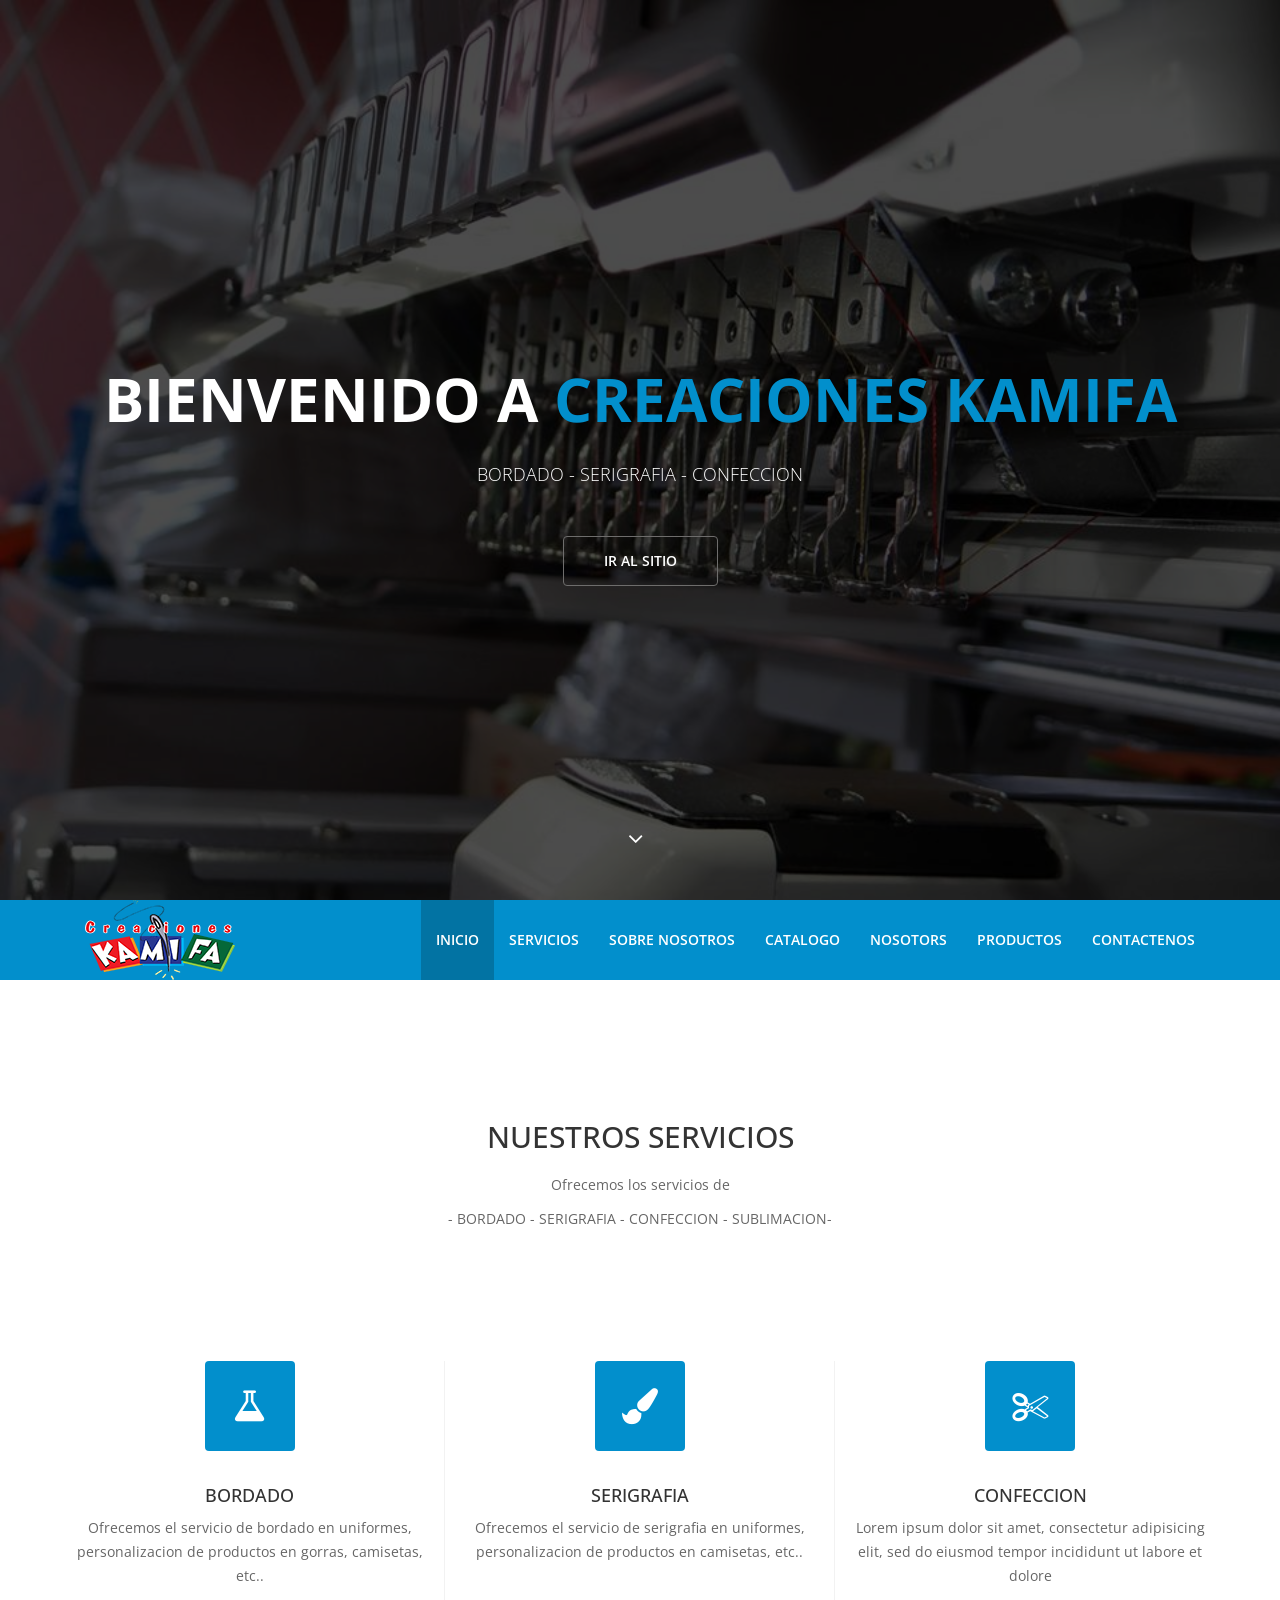
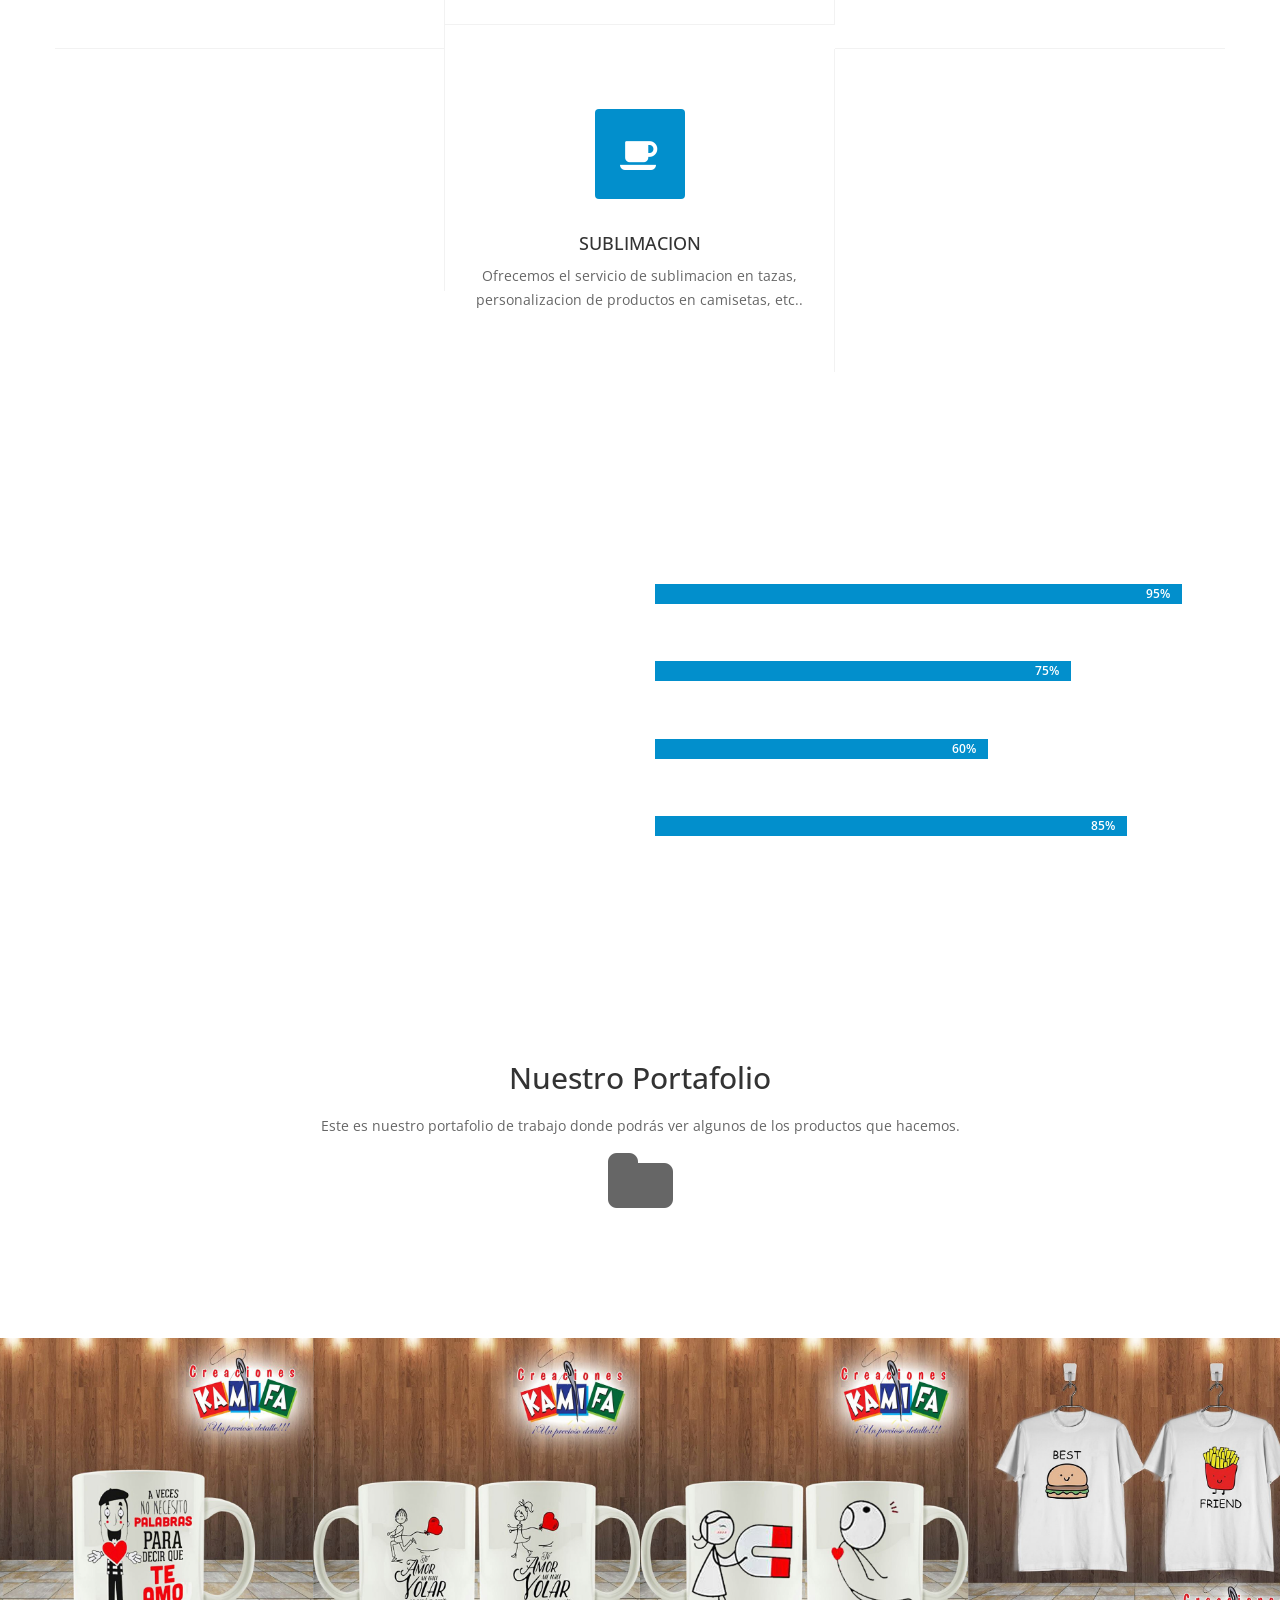
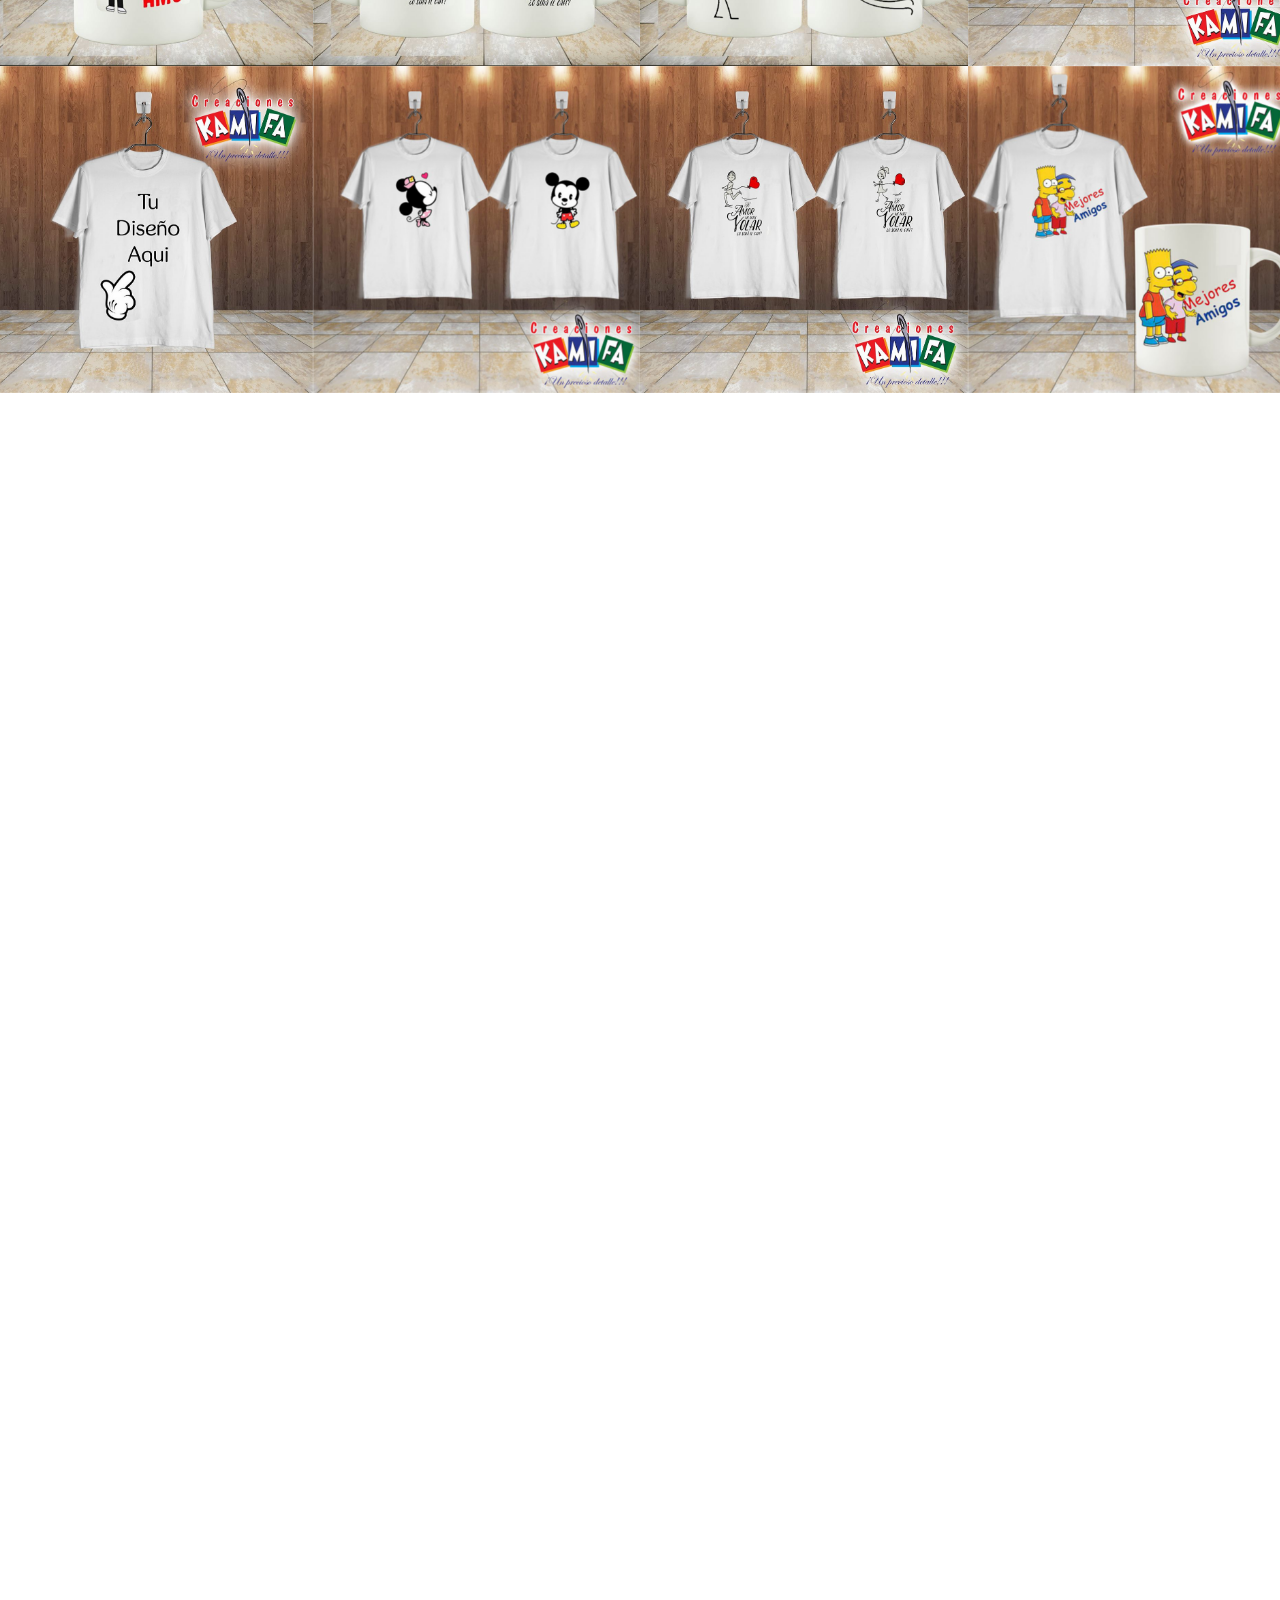
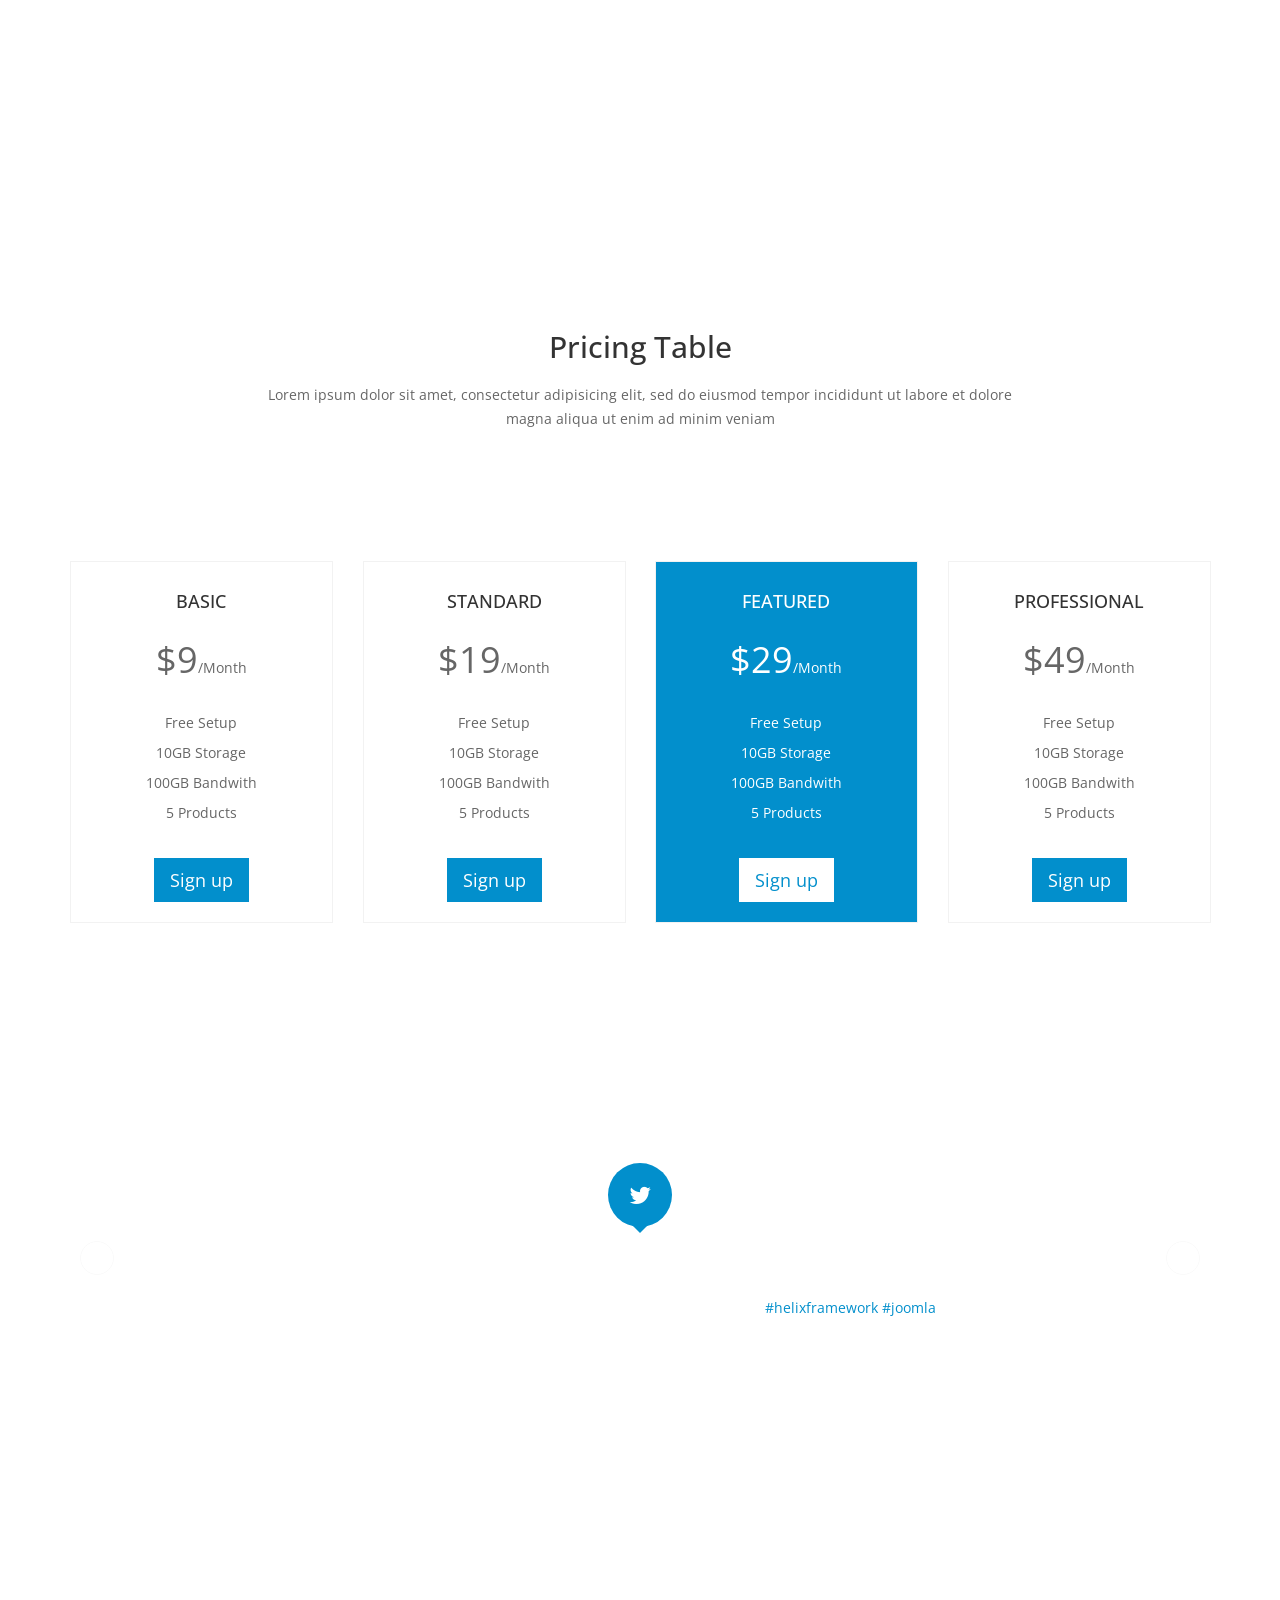
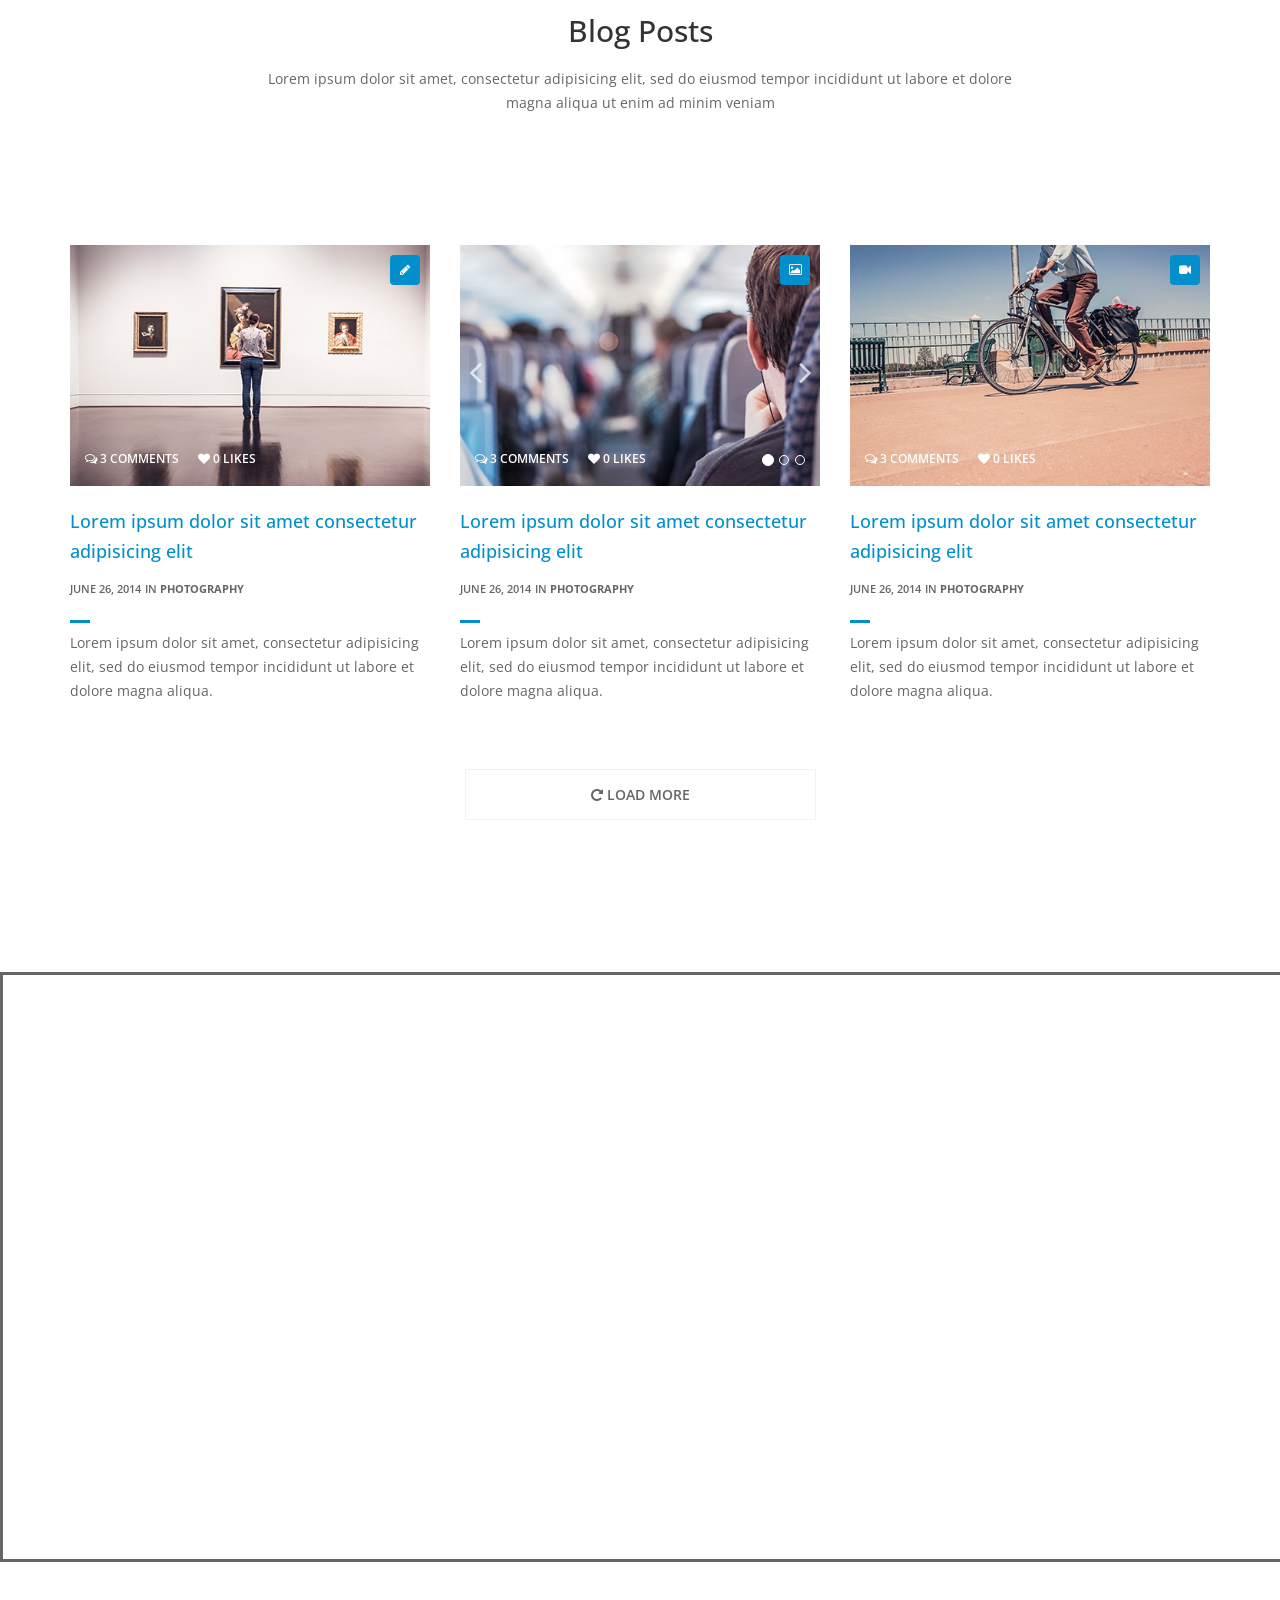
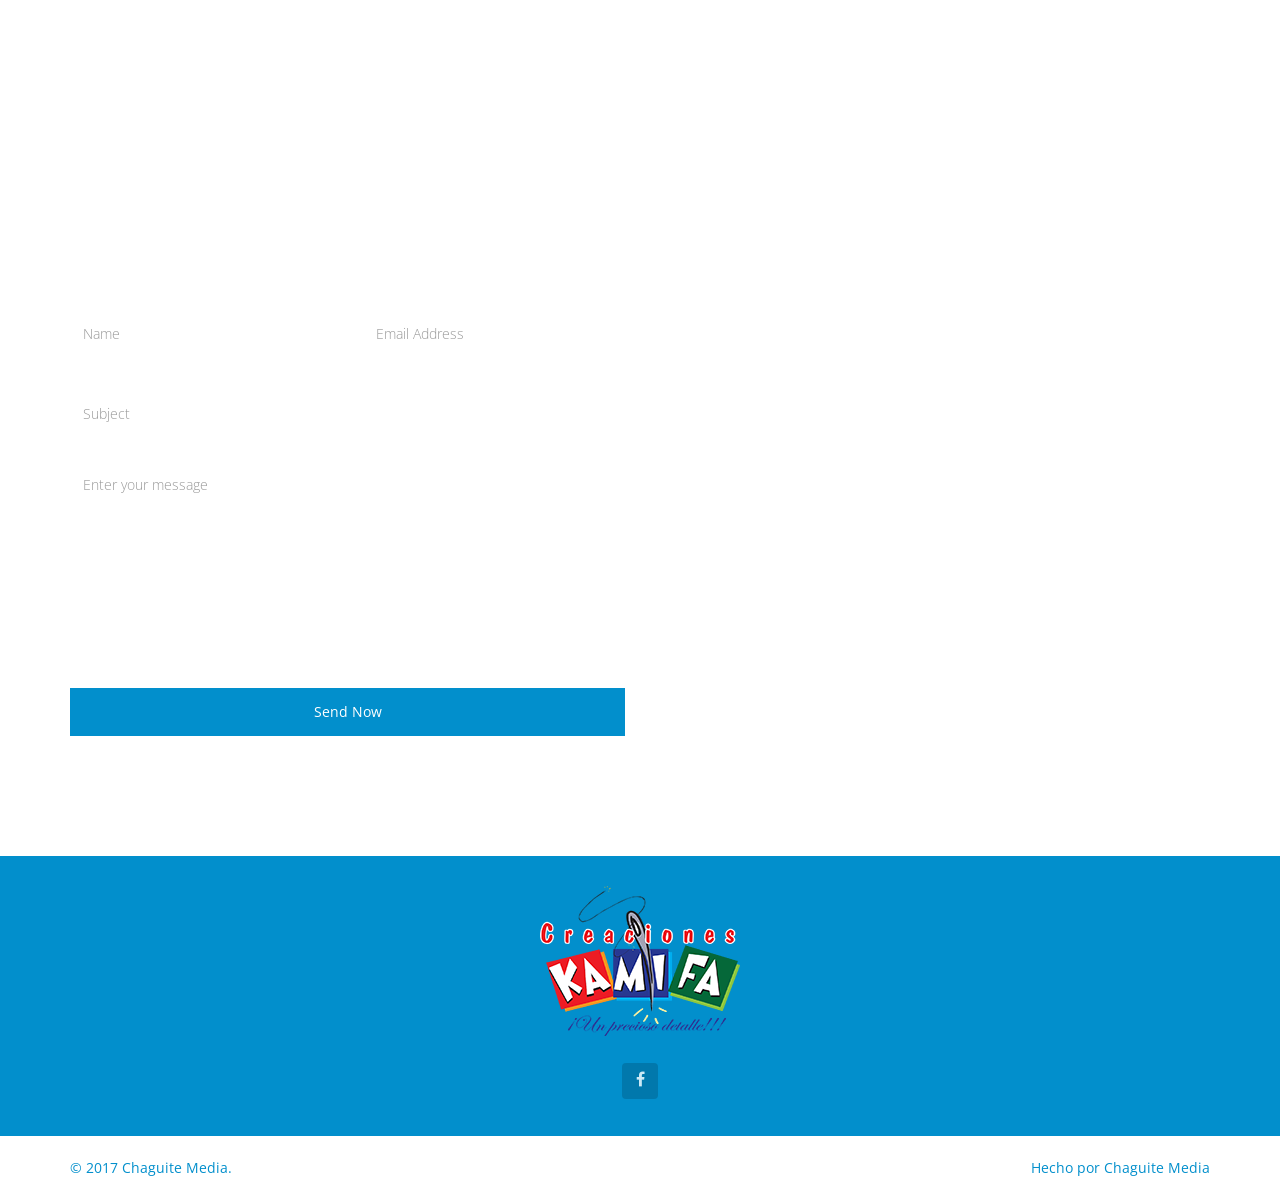
==== template/index.html @ f6fbbed4 "Portafolio modificado" ====
<!DOCTYPE html>
<html lang="en">
<head>
  <meta charset="utf-8">
  <meta name="viewport" content="width=device-width, initial-scale=1.0">
  <meta name="description" content="">
  <meta name="author" content="">
  <title>Creaciones KAMIFA</title>
  <link href="css/bootstrap.min.css" rel="stylesheet">
  <link href="css/animate.min.css" rel="stylesheet"> 
  <link href="css/font-awesome.min.css" rel="stylesheet">
  <link href="css/lightbox.css" rel="stylesheet">
  <link href="css/main.css" rel="stylesheet">
  <link id="css-preset" href="css/presets/preset1.css" rel="stylesheet">
  <link href="css/responsive.css" rel="stylesheet">

  <!--[if lt IE 9]>
    <script src="js/html5shiv.js"></script>
    <script src="js/respond.min.js"></script>
  <![endif]-->
  
  <link href='http://fonts.googleapis.com/css?family=Open+Sans:300,400,600,700' rel='stylesheet' type='text/css'>
  <link rel="shortcut icon" href="images/favicon2.ico">
</head><!--/head-->

<body>

  <!--.preloader-->
  <div class="preloader"> <i class="fa fa-circle-o-notch fa-spin"></i></div>
  <!--/.preloader-->

  <header id="home">
    <div id="home-slider" class="carousel slide carousel-fade" data-ride="carousel">
      <div class="carousel-inner">
        <div class="item active" style="background-image: url(images/slider/1.jpg)">
          <div class="caption">
            <h1 class="animated fadeInLeftBig">Bienvenido a <span>Creaciones KAMIFA</span></h1>
            <p class="animated fadeInRightBig">BORDADO - SERIGRAFIA - CONFECCION</p>
            <a data-scroll class="btn btn-start animated fadeInUpBig" href="#services">Ir al Sitio</a>
          </div>
        </div>
        <div class="item" style="background-image: url(images/slider/2.jpg)">
          <div class="caption">
            <h1 class="animated fadeInLeftBig">SOLUCIONES A TUS NECESIDADES <span></span></h1>
            <p class="animated fadeInRightBig">BORDADO - SERIGRAFIA - CONFECCION</p>
            <a data-scroll class="btn btn-start animated fadeInUpBig" href="#services">Ir al Sitio</a>
          </div>
        </div>
        <div class="item" style="background-image: url(images/slider/3.jpg)">
          <div class="caption">
            <h1 class="animated fadeInLeftBig">Somos <span>Creaciones KAMIFA</span></h1>
            <p class="animated fadeInRightBig">BORDADO - SERIGRAFIA - CONFECCION</p>
            <a data-scroll class="btn btn-start animated fadeInUpBig" href="#services">Ir al Sitio</a>
          </div>
        </div>
      </div>
      <a class="left-control" href="#home-slider" data-slide="prev"><i class="fa fa-angle-left"></i></a>
      <a class="right-control" href="#home-slider" data-slide="next"><i class="fa fa-angle-right"></i></a>

      <a id="tohash" href="#services"><i class="fa fa-angle-down"></i></a>

    </div><!--/#home-slider-->
    <div class="main-nav">
      <div class="container">
        <div class="navbar-header">
          <button type="button" class="navbar-toggle" data-toggle="collapse" data-target=".navbar-collapse">
            <span class="sr-only">Toggle navigation</span>
            <span class="icon-bar"></span>
            <span class="icon-bar"></span>
            <span class="icon-bar"></span>
          </button>
                              
        </div>
        <div class="collapse navbar-collapse">

        	<a class="nav navbar-nav navbar-left" href="index.html">
            	<img src="images/logo.png" >
          	</a>

          <ul class="nav navbar-nav navbar-right">                 
            <li class="scroll active"><a href="#home">INICIO</a></li>
            <li class="scroll"><a href="#services">SERVICIOS</a></li> 
            <li class="scroll"><a href="#about-us">SOBRE NOSOTROS</a></li>                     
            <li class="scroll"><a href="#portfolio">CATALOGO</a></li>
            <li class="scroll"><a href="#team">NOSOTORS</a></li>
            <li class="scroll"><a href="#blog">PRODUCTOS</a></li>
            <li class="scroll"><a href="#contact">CONTACTENOS</a></li>       
          </ul>
        </div>
      </div>
    </div><!--/#main-nav-->
  </header><!--/#home-->
  <section id="services">
    <div class="container">
      <div class="heading wow fadeInUp" data-wow-duration="1000ms" data-wow-delay="300ms">
        <div class="row">
          <div class="text-center col-sm-8 col-sm-offset-2">
            <h2>NUESTROS SERVICIOS</h2>
            <p>Ofrecemos los servicios de</p>
            <p>- BORDADO - SERIGRAFIA - CONFECCION - SUBLIMACION- </p>
          </div>
        </div> 
      </div>
      <div class="text-center our-services">
        <div class="row">
          <div class="col-sm-4 wow fadeInDown" data-wow-duration="1000ms" data-wow-delay="300ms">
            <div class="service-icon">
              <i class="fa fa-flask"></i>
            </div>
            <div class="service-info">
              <h3>BORDADO</h3>
              <p>Ofrecemos el servicio de bordado en uniformes, personalizacion de productos en gorras, camisetas, etc..</p>
            </div>
          </div>
          <div class="col-sm-4 wow fadeInDown" data-wow-duration="1000ms" data-wow-delay="450ms">
            <div class="service-icon">
              <i class="fa fa-paint-brush"></i>
            </div>
            <div class="service-info">
              <h3>SERIGRAFIA</h3>
              <p>Ofrecemos el servicio de serigrafia en uniformes, personalizacion de productos en camisetas, etc..</p>
            </div>
          </div>
          <div class="col-sm-4 wow fadeInDown" data-wow-duration="1000ms" data-wow-delay="550ms">
            <div class="service-icon">
              <i class="fa fa-scissors"></i>
            </div>
            <div class="service-info">
              <h3>CONFECCION</h3>
              <p>Lorem ipsum dolor sit amet, consectetur adipisicing elit, sed do eiusmod tempor incididunt ut labore et dolore</p>
            </div>
          </div>
          <div class="col-sm-4 wow fadeInUp" data-wow-duration="1000ms" data-wow-delay="650ms">
            <div>
            </div>
            <div style="visibility: hidden">
              <h3>Professional Design</h3>
              <p>Lorem ipsum dolor sit amet, consectetur adipisicing elit, sed do eiusmod tempor incididunt ut labore et dolore</p>
            </div>
          </div>
          <div class="col-sm-4 wow fadeInUp" data-wow-duration="1000ms" data-wow-delay="750ms">
            <div class="service-icon">
              <i class="fa fa-coffee"></i>
            </div>
            <div class="service-info">
              <h3>SUBLIMACION</h3>
              <p>Ofrecemos el servicio de sublimacion en tazas, personalizacion de productos en camisetas, etc..</p>
            </div>
          </div>
          <div class="col-sm-4 wow fadeInUp" data-wow-duration="1000ms" data-wow-delay="850ms">
            <div style="visibility: hidden">
              <h3>Clean Code</h3>
              <p>Lorem ipsum dolor sit amet, consectetur adipisicing elit, sed do eiusmod tempor incididunt ut labore et dolore</p>
            </div>
          </div>
        </div>
      </div>
    </div>
  </section><!--/#services-->
  <section id="about-us" class="parallax">
    <div class="container">
      <div class="row">
        <div class="col-sm-6">
          <div class="about-info wow fadeInUp" data-wow-duration="1000ms" data-wow-delay="300ms">
            <h2>About us</h2>
            <p>Lorem ipsum dolor sit amet, consectetur adipisicing elit, sed do eiusmod tempor incididunt ut labore et dolore magna aliqua. Ut enim ad minim veniam, quis nostrud exercitation.Ullamco laboris nisi ut aliquip ex ea commodo consequat. </p>
            <p>Duis aute irure dolor in reprehenderit in voluptate velit esse cillum dolore eu fugiat nulla pariatur. Excepteur sint occaecat cupidatat non proident, sunt in culpa qui officia deserunt mollit anim id est laborum. Sed ut perspiciatis unde omnis iste. Lorem ipsum dolor sit amet, consectetur adipisicing elit, sed do eiusmod tempor incididunt ut labore et dolore magna aliqua.</p>
          </div>
        </div>
        <div class="col-sm-6">
          <div class="our-skills wow fadeInDown" data-wow-duration="1000ms" data-wow-delay="300ms">
            <div class="single-skill wow fadeInDown" data-wow-duration="1000ms" data-wow-delay="300ms">
              <p class="lead">User Experiances</p>
              <div class="progress">
                <div class="progress-bar progress-bar-primary six-sec-ease-in-out" role="progressbar"  aria-valuetransitiongoal="95">95%</div>
              </div>
            </div>
            <div class="single-skill wow fadeInDown" data-wow-duration="1000ms" data-wow-delay="400ms">
              <p class="lead">Web Design</p>
              <div class="progress">
                <div class="progress-bar progress-bar-primary six-sec-ease-in-out" role="progressbar"  aria-valuetransitiongoal="75">75%</div>
              </div>
            </div>
            <div class="single-skill wow fadeInDown" data-wow-duration="1000ms" data-wow-delay="500ms">
              <p class="lead">Programming</p>
              <div class="progress">
                <div class="progress-bar progress-bar-primary six-sec-ease-in-out" role="progressbar"  aria-valuetransitiongoal="60">60%</div>
              </div>
            </div>
            <div class="single-skill wow fadeInDown" data-wow-duration="1000ms" data-wow-delay="600ms">
              <p class="lead">Fun</p>
              <div class="progress">
                <div class="progress-bar progress-bar-primary six-sec-ease-in-out" role="progressbar"  aria-valuetransitiongoal="85">85%</div>
              </div>
            </div>
          </div>
        </div>
      </div>
    </div>
  </section><!--/#about-us-->

  <section id="portfolio">
    <div class="container">
      <div class="row">
        <div class="heading text-center col-sm-8 col-sm-offset-2 wow fadeInUp" data-wow-duration="1000ms" data-wow-delay="300ms">
          <h2>Nuestro Portafolio</h2>
          <p>Este es nuestro portafolio de trabajo donde podrás ver algunos de los productos que hacemos.</p>
          <i class="fa fa-folder fa-5x"></i>
        </div>
      </div> 
    </div>
    <div class="container-fluid">
      <div class="row">
        <div class="col-sm-3">
          <div class="folio-item wow fadeInRightBig" data-wow-duration="1000ms" data-wow-delay="300ms">
            <div class="folio-image">
              <img class="img-responsive" src="images/portfolio/1.jpg" alt="">
            </div>
            <div class="overlay">
              <div class="overlay-content">
                <div class="overlay-text">
                  <div class="folio-info">
                    <h3>Tazas</h3>
                    <p>Tazas Personalizadas</p>
                  </div>
                  <div class="folio-overview">
                    <span class="folio-link"><a class="folio-read-more" href="#" data-single_url="portfolio-single.html" ><i class="fa fa-link"></i></a></span>
                    <span class="folio-expand"><a href="images/portfolio/1.jpg" data-lightbox="portfolio"><i class="fa fa-search-plus"></i></a></span>
                  </div>
                </div>
              </div>
            </div>
          </div>
        </div>
        <div class="col-sm-3">
          <div class="folio-item wow fadeInLeftBig" data-wow-duration="1000ms" data-wow-delay="400ms">
            <div class="folio-image">
              <img class="img-responsive" src="images/portfolio/2.jpg" alt="">
            </div>
            <div class="overlay">
              <div class="overlay-content">
                <div class="overlay-text">
                  <div class="folio-info">
                    <h3>Tazas</h3>
                    <p>Tazas Personalizadas</p>
                  </div>
                  <div class="folio-overview">
                    <span class="folio-link"><a class="folio-read-more" href="#" data-single_url="portfolio-single.html" ><i class="fa fa-link"></i></a></span>
                    <span class="folio-expand"><a href="images/portfolio/2.jpg" data-lightbox="portfolio"><i class="fa fa-search-plus"></i></a></span>
                  </div>
                </div>
              </div>
            </div>
          </div>
        </div>
        <div class="col-sm-3">
          <div class="folio-item wow fadeInRightBig" data-wow-duration="1000ms" data-wow-delay="500ms">
            <div class="folio-image">
              <img class="img-responsive" src="images/portfolio/3.jpg" alt="">
            </div>
            <div class="overlay">
              <div class="overlay-content">
                <div class="overlay-text">
                  <div class="folio-info">
                    <h3>Tazas</h3>
                    <p>Tazas Personalizadas</p>
                  </div>
                  <div class="folio-overview">
                    <span class="folio-link"><a class="folio-read-more" href="#" data-single_url="portfolio-single.html" ><i class="fa fa-link"></i></a></span>
                    <span class="folio-expand"><a href="images/portfolio/3.jpg" data-lightbox="portfolio"><i class="fa fa-search-plus"></i></a></span>
                  </div>
                </div>
              </div>
            </div>
          </div>
        </div>
        <div class="col-sm-3">
          <div class="folio-item wow fadeInLeftBig" data-wow-duration="1000ms" data-wow-delay="600ms">
            <div class="folio-image">
              <img class="img-responsive" src="images/portfolio/4.jpg" alt="">
            </div>
            <div class="overlay">
              <div class="overlay-content">
                <div class="overlay-text">
                  <div class="folio-info">
                    <h3>Camisetas</h3>
                    <p>Camisetas Personalizadas</p>
                  </div>
                  <div class="folio-overview">
                    <span class="folio-link"><a class="folio-read-more" href="#" data-single_url="portfolio-single.html" ><i class="fa fa-link"></i></a></span>
                    <span class="folio-expand"><a href="images/portfolio/4.jpg" data-lightbox="portfolio"><i class="fa fa-search-plus"></i></a></span>
                  </div>
                </div>
              </div>
            </div>
          </div>
        </div>
        <div class="col-sm-3">
          <div class="folio-item wow fadeInRightBig" data-wow-duration="1000ms" data-wow-delay="700ms">
            <div class="folio-image">
              <img class="img-responsive" src="images/portfolio/5.jpg" alt="">
            </div>
            <div class="overlay">
              <div class="overlay-content">
                <div class="overlay-text">
                  <div class="folio-info">
                    <h3>Camisetas</h3>
                    <p>Camisetas Personalizadas</p>
                  </div>
                  <div class="folio-overview">
                    <span class="folio-link"><a class="folio-read-more" href="#" data-single_url="portfolio-single.html" ><i class="fa fa-link"></i></a></span>
                    <span class="folio-expand"><a href="images/5.jpg" data-lightbox="portfolio"><i class="fa fa-search-plus"></i></a></span>
                  </div>
                </div>
              </div>
            </div>
          </div>
        </div>
        <div class="col-sm-3">
          <div class="folio-item wow fadeInLeftBig" data-wow-duration="1000ms" data-wow-delay="800ms">
            <div class="folio-image">
              <img class="img-responsive" src="images/portfolio/6.jpg" alt="">
            </div>
            <div class="overlay">
              <div class="overlay-content">
                <div class="overlay-text">
                  <div class="folio-info">
                    <h3>Camisetas</h3>
                    <p>Camisetas Personalizadas</p>
                  </div>
                  <div class="folio-overview">
                    <span class="folio-link"><a class="folio-read-more" href="#" data-single_url="portfolio-single.html" ><i class="fa fa-link"></i></a></span>
                    <span class="folio-expand"><a href="images/portfolio/6.jpg" data-lightbox="portfolio"><i class="fa fa-search-plus"></i></a></span>
                  </div>
                </div>
              </div>
            </div>
          </div>
        </div>
        <div class="col-sm-3">
          <div class="folio-item wow fadeInRightBig" data-wow-duration="1000ms" data-wow-delay="900ms">
            <div class="folio-image">
              <img class="img-responsive" src="images/portfolio/7.jpg" alt="">
            </div>
            <div class="overlay">
              <div class="overlay-content">
                <div class="overlay-text">
                  <div class="folio-info">
                    <h3>Camisetas</h3>
                    <p>Camisetas Personalizadas</p>
                  </div>
                  <div class="folio-overview">
                    <span class="folio-link"><a class="folio-read-more" href="#" data-single_url="portfolio-single.html" ><i class="fa fa-link"></i></a></span>
                    <span class="folio-expand"><a href="images/portfolio/7.jpg" data-lightbox="portfolio"><i class="fa fa-search-plus"></i></a></span>
                  </div>
                </div>
              </div>
            </div>
          </div>
        </div>
        <div class="col-sm-3">
          <div class="folio-item wow fadeInLeftBig" data-wow-duration="1000ms" data-wow-delay="1000ms">
            <div class="folio-image">
              <img class="img-responsive" src="images/portfolio/8.jpg" alt="">
            </div>
            <div class="overlay">
              <div class="overlay-content">
                <div class="overlay-text">
                  <div class="folio-info">
                    <h3>Camisetas</h3>
                    <p>Camisetas Personalizadas</p>
                  </div>
                  <div class="folio-overview">
                    <span class="folio-link"><a class="folio-read-more" href="#" data-single_url="portfolio-single.html" ><i class="fa fa-link"></i></a></span>
                    <span class="folio-expand"><a href="images/portfolio8.jpg" data-lightbox="portfolio"><i class="fa fa-search-plus"></i></a></span>
                  </div>
                </div>
              </div>
            </div>
          </div>
        </div>
      </div>
    </div>
    <div id="portfolio-single-wrap">
      <div id="portfolio-single">
      </div>
    </div><!-- /#portfolio-single-wrap -->
  </section><!--/#portfolio-->

  <section id="team">
    <div class="container">
      <div class="row">
        <div class="heading text-center col-sm-8 col-sm-offset-2 wow fadeInUp" data-wow-duration="1200ms" data-wow-delay="300ms">
          <h2>Nosotros</h2>
          <p>Lorem ipsum dolor sit amet, consectetur adipisicing elit, sed do eiusmod tempor incididunt ut labore et dolore magna aliqua ut enim ad minim veniam</p>
        </div>
      </div>
      <div class="team-members">
        <div class="row">
          <div class="col-sm-3">
            <div class="team-member wow flipInY" data-wow-duration="1000ms" data-wow-delay="300ms">
              <div class="member-image">
                <img class="img-responsive" src="images/team/1.jpg" alt="">
              </div>
              <div class="member-info">
                <h3>Marian Dixon</h3>
                <h4>CEO &amp; Founder</h4>
                <p>Consectetur adipisicing elit, sed do eiusmod tempor incididunt</p>
              </div>
              <div class="social-icons">
                <ul>
                  <li><a class="email" href="#"><i class="fa fa-envelope"></i></a></li>
                </ul>
              </div>
            </div>
          </div>
          <div class="col-sm-3">
            <div class="team-member wow flipInY" data-wow-duration="1000ms" data-wow-delay="500ms">
              <div class="member-image">
                <img class="img-responsive" src="images/team/2.jpg" alt="">
              </div>
              <div class="member-info">
                <h3>Lawrence Lane</h3>
                <h4>UI/UX Designer</h4>
                <p>Consectetur adipisicing elit, sed do eiusmod tempor incididunt</p>
              </div>
              <div class="social-icons">
                <ul>
                  <li><a class="email" href="#"><i class="fa fa-envelope"></i></a></li>
                </ul>
              </div>
            </div>
          </div>
          <div class="col-sm-3">
            <div class="team-member wow flipInY" data-wow-duration="1000ms" data-wow-delay="800ms">
              <div class="member-image">
                <img class="img-responsive" src="images/team/3.jpg" alt="">
              </div>
              <div class="member-info">
                <h3>Lois Clark</h3>
                <h4>Developer</h4>
                <p>Consectetur adipisicing elit, sed do eiusmod tempor incididunt</p>
              </div>
              <div class="social-icons">
                <ul>
                  <li><a class="email" href="#"><i class="fa fa-envelope"></i></a></li>
                </ul>
              </div>
            </div>
          </div>
          <div class="col-sm-3">
            <div class="team-member wow flipInY" data-wow-duration="1000ms" data-wow-delay="1100ms">
              <div class="member-image">
                <img class="img-responsive" src="images/team/4.jpg" alt="">
              </div>
              <div class="member-info">
                <h3>Marian Dixon</h3>
                <h4>Support Manager</h4>
                <p>Consectetur adipisicing elit, sed do eiusmod tempor incididunt</p>
              </div>
              <div class="social-icons">
                <ul>
                  <li><a class="email" href="#"><i class="fa fa-envelope"></i></a></li>
                </ul>
              </div>
            </div>
          </div>
        </div>
      </div>            
    </div>
  </section><!--/#team-->

  <section id="features" class="parallax">
    <div class="container">
      <div class="row count">
        <div class="col-sm-3 col-xs-6 wow fadeInLeft" data-wow-duration="1000ms" data-wow-delay="300ms">
          <i class="fa fa-user"></i>
          <h3 class="timer">4000</h3>
          <p>Happy Clients</p>
        </div>
        <div class="col-sm-3 col-xs-6 wow fadeInLeft" data-wow-duration="1000ms" data-wow-delay="500ms">
          <i class="fa fa-desktop"></i>
          <h3 class="timer">200</h3>                    
          <p>Modern Websites</p>
        </div> 
        <div class="col-sm-3 col-xs-6 wow fadeInLeft" data-wow-duration="1000ms" data-wow-delay="700ms">
          <i class="fa fa-trophy"></i>
          <h3 class="timer">10</h3>                    
          <p>WINNING AWARDS</p>
        </div> 
        <div class="col-sm-3 col-xs-6 wow fadeInLeft" data-wow-duration="1000ms" data-wow-delay="900ms">
          <i class="fa fa-comment-o"></i>                    
          <h3>24/7</h3>
          <p>Fast Support</p>
        </div>                 
      </div>
    </div>
  </section><!--/#features-->

  <section id="pricing">
    <div class="container">
      <div class="row">
        <div class="heading text-center col-sm-8 col-sm-offset-2 wow fadeInUp" data-wow-duration="1200ms" data-wow-delay="300ms">
          <h2>Pricing Table</h2>
          <p>Lorem ipsum dolor sit amet, consectetur adipisicing elit, sed do eiusmod tempor incididunt ut labore et dolore magna aliqua ut enim ad minim veniam</p>
        </div>
      </div>
      <div class="pricing-table">
        <div class="row">
          <div class="col-sm-3">
            <div class="single-table wow flipInY" data-wow-duration="1000ms" data-wow-delay="300ms">
              <h3>Basic</h3>
              <div class="price">
                $9<span>/Month</span>                          
              </div>
              <ul>
                <li>Free Setup</li>
                <li>10GB Storage</li>
                <li>100GB Bandwith</li>
                <li>5 Products</li>
              </ul>
              <a href="#" class="btn btn-lg btn-primary">Sign up</a>
            </div>
          </div>
          <div class="col-sm-3">
            <div class="single-table wow flipInY" data-wow-duration="1000ms" data-wow-delay="500ms">
              <h3>Standard</h3>
              <div class="price">
                $19<span>/Month</span>                                
              </div>
              <ul>
                <li>Free Setup</li>
                <li>10GB Storage</li>
                <li>100GB Bandwith</li>
                <li>5 Products</li>
              </ul>
              <a href="#" class="btn btn-lg btn-primary">Sign up</a>
            </div>
          </div>
          <div class="col-sm-3">
            <div class="single-table featured wow flipInY" data-wow-duration="1000ms" data-wow-delay="800ms">
              <h3>Featured</h3>
              <div class="price">
                $29<span>/Month</span>                                
              </div>
              <ul>
                <li>Free Setup</li>
                <li>10GB Storage</li>
                <li>100GB Bandwith</li>
                <li>5 Products</li>
              </ul>
              <a href="#" class="btn btn-lg btn-primary">Sign up</a>
            </div>
          </div>
          <div class="col-sm-3">
            <div class="single-table wow flipInY" data-wow-duration="1000ms" data-wow-delay="1100ms">
              <h3>Professional</h3>
              <div class="price">
                $49<span>/Month</span>                    
              </div>
              <ul>
                <li>Free Setup</li>
                <li>10GB Storage</li>
                <li>100GB Bandwith</li>
                <li>5 Products</li>
              </ul>
              <a href="#" class="btn btn-lg btn-primary">Sign up</a>
            </div>
          </div>
        </div>
      </div>
    </div>
  </section><!--/#pricing-->

  <section id="twitter" class="parallax">
    <div>
      <a class="twitter-left-control" href="#twitter-carousel" role="button" data-slide="prev"><i class="fa fa-angle-left"></i></a>
      <a class="twitter-right-control" href="#twitter-carousel" role="button" data-slide="next"><i class="fa fa-angle-right"></i></a>
      <div class="container">
        <div class="row">
          <div class="col-sm-8 col-sm-offset-2">
            <div class="twitter-icon text-center">
              <i class="fa fa-twitter"></i>
              <h4>Themeum</h4>
            </div>
            <div id="twitter-carousel" class="carousel slide" data-ride="carousel">
              <div class="carousel-inner">
                <div class="item active wow fadeIn" data-wow-duration="1000ms" data-wow-delay="300ms">
                  <p>Introducing Shortcode generator for Helix V2 based templates <a href="#"><span>#helixframework #joomla</span> http://bit.ly/1qlgwav</a></p>
                </div>
                <div class="item">
                  <p>Introducing Shortcode generator for Helix V2 based templates <a href="#"><span>#helixframework #joomla</span> http://bit.ly/1qlgwav</a></p>
                </div>
                <div class="item">                                
                  <p>Introducing Shortcode generator for Helix V2 based templates <a href="#"><span>#helixframework #joomla</span> http://bit.ly/1qlgwav</a></p>
                </div>
              </div>                        
            </div>                    
          </div>
        </div>
      </div>
    </div>
  </section><!--/#twitter-->

  <section id="blog">
    <div class="container">
      <div class="row">
        <div class="heading text-center col-sm-8 col-sm-offset-2 wow fadeInUp" data-wow-duration="1200ms" data-wow-delay="300ms">
          <h2>Blog Posts</h2>
          <p>Lorem ipsum dolor sit amet, consectetur adipisicing elit, sed do eiusmod tempor incididunt ut labore et dolore magna aliqua ut enim ad minim veniam</p>
        </div>
      </div>
      <div class="blog-posts">
        <div class="row">
          <div class="col-sm-4 wow fadeInUp" data-wow-duration="1000ms" data-wow-delay="400ms">
            <div class="post-thumb">
              <a href="#"><img class="img-responsive" src="images/blog/1.jpg" alt=""></a> 
              <div class="post-meta">
                <span><i class="fa fa-comments-o"></i> 3 Comments</span>
                <span><i class="fa fa-heart"></i> 0 Likes</span> 
              </div>
              <div class="post-icon">
                <i class="fa fa-pencil"></i>
              </div>
            </div>
            <div class="entry-header">
              <h3><a href="#">Lorem ipsum dolor sit amet consectetur adipisicing elit</a></h3>
              <span class="date">June 26, 2014</span>
              <span class="cetagory">in <strong>Photography</strong></span>
            </div>
            <div class="entry-content">
              <p>Lorem ipsum dolor sit amet, consectetur adipisicing elit, sed do eiusmod tempor incididunt ut labore et dolore magna aliqua. </p>
            </div>
          </div>
          <div class="col-sm-4 wow fadeInUp" data-wow-duration="1000ms" data-wow-delay="600ms">
            <div class="post-thumb">
              <div id="post-carousel"  class="carousel slide" data-ride="carousel">
                <ol class="carousel-indicators">
                  <li data-target="#post-carousel" data-slide-to="0" class="active"></li>
                  <li data-target="#post-carousel" data-slide-to="1"></li>
                  <li data-target="#post-carousel" data-slide-to="2"></li>
                </ol>
                <div class="carousel-inner">
                  <div class="item active">
                    <a href="#"><img class="img-responsive" src="images/blog/2.jpg" alt=""></a>
                  </div>
                  <div class="item">
                    <a href="#"><img class="img-responsive" src="images/blog/1.jpg" alt=""></a>
                  </div>
                  <div class="item">
                    <a href="#"><img class="img-responsive" src="images/blog/3.jpg" alt=""></a>
                  </div>
                </div>                               
                <a class="blog-left-control" href="#post-carousel" role="button" data-slide="prev"><i class="fa fa-angle-left"></i></a>
                <a class="blog-right-control" href="#post-carousel" role="button" data-slide="next"><i class="fa fa-angle-right"></i></a>
              </div>                            
              <div class="post-meta">
                <span><i class="fa fa-comments-o"></i> 3 Comments</span>
                <span><i class="fa fa-heart"></i> 0 Likes</span> 
              </div>
              <div class="post-icon">
                <i class="fa fa-picture-o"></i>
              </div>
            </div>
            <div class="entry-header">
              <h3><a href="#">Lorem ipsum dolor sit amet consectetur adipisicing elit</a></h3>
              <span class="date">June 26, 2014</span>
              <span class="cetagory">in <strong>Photography</strong></span>
            </div>
            <div class="entry-content">
              <p>Lorem ipsum dolor sit amet, consectetur adipisicing elit, sed do eiusmod tempor incididunt ut labore et dolore magna aliqua. </p>
            </div>
          </div>
          <div class="col-sm-4 wow fadeInUp" data-wow-duration="1000ms" data-wow-delay="800ms">
            <div class="post-thumb">
              <a href="#"><img class="img-responsive" src="images/blog/3.jpg" alt=""></a>
              <div class="post-meta">
                <span><i class="fa fa-comments-o"></i> 3 Comments</span>
                <span><i class="fa fa-heart"></i> 0 Likes</span> 
              </div>
              <div class="post-icon">
                <i class="fa fa-video-camera"></i>
              </div>
            </div>
            <div class="entry-header">
              <h3><a href="#">Lorem ipsum dolor sit amet consectetur adipisicing elit</a></h3>
              <span class="date">June 26, 2014</span>
              <span class="cetagory">in <strong>Photography</strong></span>
            </div>
            <div class="entry-content">
              <p>Lorem ipsum dolor sit amet, consectetur adipisicing elit, sed do eiusmod tempor incididunt ut labore et dolore magna aliqua. </p>
            </div>
          </div>                    
        </div>
        <div class="load-more wow fadeInUp" data-wow-duration="1000ms" data-wow-delay="500ms">
          <a href="#" class="btn-loadmore"><i class="fa fa-repeat"></i> Load More</a>
        </div>                
      </div>
    </div>
  </section><!--/#blog-->

  <section id="contact">
      
      
      
      
      
   <div id="map" style="margin-left:0px; width:1348px; height: 590px; border: solid;   "></div>
    <div id="contact-us" class="parallax">
      <div class="container">
        <div class="row">
          <div class="heading text-center col-sm-8 col-sm-offset-2 wow fadeInUp" data-wow-duration="1000ms" data-wow-delay="300ms">
            <h2>Contact Us</h2>
            <p>Lorem ipsum dolor sit amet, consectetur adipisicing elit, sed do eiusmod tempor incididunt ut labore et dolore magna aliqua ut enim ad minim veniam</p>
          </div>
        </div>
        <div class="contact-form wow fadeIn" data-wow-duration="1000ms" data-wow-delay="600ms">
          <div class="row">
            <div class="col-sm-6">
              <form id="main-contact-form" name="contact-form" method="post" action="#">
                <div class="row  wow fadeInUp" data-wow-duration="1000ms" data-wow-delay="300ms">
                  <div class="col-sm-6">
                    <div class="form-group">
                      <input type="text" name="name" class="form-control" placeholder="Name" required="required">
                    </div>
                  </div>
                  <div class="col-sm-6">
                    <div class="form-group">
                      <input type="email" name="email" class="form-control" placeholder="Email Address" required="required">
                    </div>
                  </div>
                </div>
                <div class="form-group">
                  <input type="text" name="subject" class="form-control" placeholder="Subject" required="required">
                </div>
                <div class="form-group">
                  <textarea name="message" id="message" class="form-control" rows="4" placeholder="Enter your message" required="required"></textarea>
                </div>                        
                <div class="form-group">
                  <button type="submit" class="btn-submit">Send Now</button>
                </div>
              </form>   
            </div>
            <div class="col-sm-6">
              <div class="contact-info wow fadeInUp" data-wow-duration="1000ms" data-wow-delay="300ms">
                <p>Lorem ipsum dolor sit amet, consectetur adipisicing elit, sed do eiusmod tempor incididunt ut labore et dolore magna aliqua. Ut enim ad minim veniam, quis nostrud exercitation.</p>
                <ul class="address">
                  <li><i class="fa fa-phone"></i> <span> Phone:</span> +928 336 2000  </li>
                  <li><i class="fa fa-envelope"></i> <span> Email:</span><a href="mailto:someone@yoursite.com"> support@oxygen.com</a></li>
                  <li><i class="fa fa-globe"></i> <span> Website:</span> <a href="#">www.sitename.com</a></li>
                </ul>
              </div>                            
            </div>
          </div>
        </div>
      </div>
    </div>        
  </section><!--/#contact-->
  <footer id="footer">
    <div class="footer-top wow fadeInUp" data-wow-duration="1000ms" data-wow-delay="300ms">
      <div class="container text-center">
        <div class="footer-logo">
          <a href="index.html"><img class="img-responsive" src="images/logo1.png" alt=""></a>
        </div>
        <div class="social-icons">
          <ul>
            <li><a class="facebook" href="https://www.facebook.com/creacioneskamifa/"><i class="fa fa-facebook"></i></a></li>
          </ul>
        </div>
      </div>
    </div>
    <div class="footer-bottom">
      <div class="container">
        <div class="row">
          <div class="col-sm-6">
            <p>&copy; 2017 Chaguite Media.</p>
          </div>
          <div class="col-sm-6">
            <p class="pull-right">Hecho por Chaguite Media</a></p>
          </div
        </div>
      </div>
    </div>
  </footer>

  <script type="text/javascript" src="js/jquery.js"></script>
  <script type="text/javascript" src="js/bootstrap.min.js"></script>
<script src="http://maps.googleapis.com/maps/api/js"> </script>
  <script type="text/javascript" src="js/jquery.inview.min.js"></script>
  <script type="text/javascript" src="js/wow.min.js"></script>
  <script type="text/javascript" src="js/mousescroll.js"></script>
  <script type="text/javascript" src="js/smoothscroll.js"></script>
  <script type="text/javascript" src="js/jquery.countTo.js"></script>
  <script type="text/javascript" src="js/lightbox.min.js"></script>
  <script type="text/javascript" src="js/main.js"></script>

    <script>

	function init()
	{
			var mapOption = {
			center: new google.maps.LatLng(12.1318747,-86.2442319),
			zoom: 15,
			mapTypeId:google.maps.MapTypeId.ROADMAP
			};
		
			var map = new google.maps.Map(document.getElementById("map"),mapOption);
			var place = new google.maps.LatLng(12.1318747,-86.2442319);
			var marker = new google.maps.Marker({
			position: place,
			map: map
			});
	}

	google.maps.event.addDomListener(window, 'load', init);
	</script>
</body>
</html>
---- template/css/main.css ----
/*************************
*******Typography******
**************************/

body {
  font-family: 'Open Sans', sans-serif;
  font-size: 14px;
  line-height: 24px;
  color: #666;
  background-color: #fff;
}

h1, h2, h3, h4, h5, h6 {
  color: #333;
}

h2 {
  font-size: 30px;
  margin-bottom: 20px;
}

h3 {
  font-size: 18px;
}

.parallax {
  background-size: cover;
  background-repeat: no-repeat;
  background-position: center;
  background-attachment: fixed;
}

.parallax,
.parallax h1,
.parallax h2,
.parallax h3,
.parallax h4,
.parallax h5,
.parallax h6 {
  color: #fff;
}

.parallax input[type="text"],
.parallax input[type="text"]:hover,
.parallax input[type="email"],
.parallax input[type="email"]:hover,
.parallax input[type="url"],
.parallax input[type="url"]:hover,
.parallax input[type="password"],
.parallax input[type="password"]:hover,
.parallax textarea,
.parallax textarea:hover {
  font-weight: 300;
  color: #fff;
}

.btn {
  border: 0;
  border-radius: 0;
}

.btn.btn-primary:hover {
  background-color: #017fb5;
}

.navbar-nav li a:hover, 
.navbar-nav li a:focus {
  outline:none;
  outline-offset: 0;
  text-decoration:none;  
  background: transparent;
}

a {
  text-decoration: none;
  -webkit-transition: 300ms;
  -moz-transition: 300ms;
  -o-transition: 300ms;
  transition: 300ms;
}

a:focus, 
a:hover {
  text-decoration: none;
  outline: none
}

section {
  padding: 120px 0;
}

.heading {
  padding-bottom:120px;
}

.preloader {
  position: fixed;
  top: 0;
  left: 0;
  right: 0;
  bottom: 0;
  z-index: 999999;
  background: #fff;
}

.preloader > i {
  position: absolute;
  font-size: 36px;
  line-height: 50px;
  top: 50%;
  left: 50%;
  height: 50px;
  width: 50px;
  margin-top: -15px;
  margin-left: -15px;
  display: inline-block;
}


/*************************
********Home CSS**********
**************************/
#home-slider {
  overflow: hidden;
  position: relative;
}

#home-slider .caption {
  position: absolute;
  top: 50%;
  margin-top: -104px;
  left: 0;
  right: 0;
  text-align: center;
  text-transform: uppercase;
  z-index: 15;
  font-size: 18px;
  font-weight: 300;
  color: #fff;
}

#home-slider .caption h1 {
  color: #fff;
  font-size: 60px;
  font-weight: 700;
  margin-bottom: 30px;
}

.caption .btn-start {
  color: #fff;
  font-size: 14px;
  font-weight: 600;
  padding:14px 40px;
  border: 1px solid #6e6d6c;
  border-radius: 4px;
  margin-top: 40px;
}

.caption .btn-start:hover {
  color: #fff
}

.carousel-fade .carousel-inner .item {
  opacity: 0;
  -webkit-transition-property: opacity;
  transition-property: opacity;
  background-repeat: no-repeat;
  background-size: cover;
  height: 2037px;
}

.carousel-fade .carousel-inner .item:after {
  content: " ";
  position: absolute;
  top: 0;
  bottom: 0;
  left: 0;
  right: 0;
  background: rgba(0,0,0,.7);
}

.carousel-fade .carousel-inner .active {
  opacity: 1;
}
.carousel-fade .carousel-inner .active.left,
.carousel-fade .carousel-inner .active.right {
  left: 0;
  opacity: 0;
  z-index: 1;
}
.carousel-fade .carousel-inner .next.left,
.carousel-fade .carousel-inner .prev.right {
  opacity: 1;
}
.carousel-fade .carousel-control {
  z-index: 2;
}

.left-control, .right-control {
  position: absolute;
  top: 50%;
  height: 51px;
  width: 51px;
  line-height: 48px;
  border-radius: 50%;
  border:1px solid #fff;  
  z-index: 20;
  font-size: 24px;
  color: #fff;
  text-align: center;
  -webkit-transition: all 0.5s ease;
  -moz-transition: all 0.5s ease;
  -ms-transition: all 0.5s ease;
  -o-transition: all 0.5s ease;
  transition: all 0.5s ease;
}

.left-control {
  left: -51px
} 

.right-control {
  right: -51px;
}

.left-control:hover, 
.right-control:hover {
  color: #fff;
}

#home-slider:hover .left-control {
  left:30px
} 

#home-slider:hover .right-control {
  right:30px
}

#home-slider .fa-angle-down {
  position: absolute;
  left: 50%;
  bottom: 50px;
  color: #fff;
  display: inline-block;
  width: 24px;
  margin-left: -12px;
  font-size: 24px;
  line-height: 24px;
  z-index: 999;
  -webkit-animation: bounce 3000ms infinite;
  animation: bounce 3000ms infinite;
}

.navbar-right li a {
  color: #fff;
  text-transform: uppercase;
  font-size: 14px;
  font-weight: 600;
  padding-top: 30px;
  padding-bottom: 30px;
}

.navbar-left li a {
  padding-top: 30px;
  padding-bottom: 30px;
}

.navbar-right li.active a {
  background-color: rgba(0,0,0,.2);
}

/*************************
********Service CSS*******
**************************/

.service-icon {
  border-radius: 4px;
  color: #fff;
  display: inline-block;
  font-size: 36px;
  height: 90px;
  line-height: 90px;
  width: 90px;  
  -webkit-transition: background-color 0.2s ease;
  transition: background-color 0.2s ease;
}

.our-services .col-sm-4:hover .service-icon {
  background-color: #333;
}

.our-services .col-sm-4 {
  border-right:1px solid #f2f2f2;
  border-bottom:1px solid #f2f2f2;
  padding-bottom: 50px;
}

.our-services .col-sm-4:nth-child(4), 
.our-services .col-sm-4:nth-child(5), 
.our-services .col-sm-4:nth-child(6) {
  border-bottom:0;
  padding-top: 60px;
}

.our-services .col-sm-4:nth-child(3), 
.our-services .col-sm-4:nth-child(6) {
  border-right:0;
}

.service-info h3 {
  margin-top: 35px;
}

/*************************
********About CSS*******
**************************/
#about-us {
  background-image: url(../images/about-bg.jpg);
  padding: 60px 0;
}

#about-us h2 {
  margin-top: 0;
  color: #fff;
}

#about-us .lead {
  font-size: 16px;
  margin-bottom: 10px;
}

#about-us h1 {
  margin-bottom: 30px;
}

.progress{
  height: 20px;
  background-color: #fff;
  border-radius: 0;
  box-shadow: none;
  -webkit-box-shadow: none;
  margin-bottom: 25px;
}

.progress-bar{
  box-shadow: none;
  -webkit-box-shadow: none;
  text-align: right;
  padding-right: 12px;
  font-size: 12px;
  font-weight: 600;
}


.progress .progress-bar.six-sec-ease-in-out {
  -webkit-transition: width 2s ease-in-out;
  transition:  width 2s ease-in-out;
}

/*************************
********portfolio CSS*****
**************************/

#portfolio .container-fluid, 
#portfolio .col-sm-3  {
  overflow: hidden;
  padding: 0;
}

#portfolio .folio-item {
  position: relative;
}

#portfolio .overlay {
  background-color: #000;
  color: #fff; 
  left: 0;
  right:0;
  bottom:-100%;
  height: 0;
  position: absolute;
  text-align: center;
  opacity:0;  
  -webkit-transition: all 0.5s ease-in-out;
  transition: all 0.5s ease-in-out;
}

.overlay .overlay-content {
  display: table;
  height: 100%;
  width: 100%;
}

.overlay .overlay-text {
  display: table-cell;
  vertical-align: middle;
}

.overlay .folio-info {
  opacity: 0;
  margin-bottom: 75px;
  margin-top: -75px;
  -webkit-transition: all 1s ease-in-out;
  transition: all 1s ease-in-out;
}

.overlay .folio-info h3 {
  margin-top: 0;
  color: #fff;
}

.folio-overview a {
  font-size: 18px;
  color: #333;
  height: 50px;
  width: 50px;
  line-height: 50px;
  border-radius: 50%;
  background-color: #fff;
  display: inline-block;
  margin-top: 20px;
  margin-right: 5px;
}

.folio-overview a:hover {
  color: #fff;
}

.folio-overview .folio-expand {
  margin-top: -500px;
  margin-left: -500px;
}

.folio-image, .folio-overview .folio-expand {
  -webkit-transition: all 0.8s ease-in-out;
  transition: all 0.8s ease-in-out;
}

#portfolio .folio-item:hover .folio-image {
  -webkit-transform: scale(1.5) rotate(-15deg);
  transform: scale(1.5) rotate(-15deg);
}

.folio-image img {
  width: 100%;
}

#portfolio .folio-item:hover .overlay {
  opacity: 0.8;
  bottom: 0;
  height: 100%;
}

#portfolio .folio-item:hover .folio-overview .folio-expand {
  margin-top: 0;
  margin-left:0;
}

#portfolio .folio-item:hover .overlay .folio-info {
  opacity: 1;  
  margin-bottom:0;
  margin-top:0;
}


#single-portfolio {
  padding: 90px 0;
  background: #f5f5f5;
  position: relative;
}

#single-portfolio img {
  width: 100%;
  margin-bottom: 10px;
}

#single-portfolio .close-folio-item {
  position: absolute;
  top: 30px;
  font-size: 34px;
  width: 34px;
  height: 34px;
  left: 50%;
  color: #999;
  margin-left: -17px;
}

/*************************
*********Team CSS*********
**************************/
#team {
  padding-top: 0;
}

.team-members {
  margin-bottom: 25px;
}

.social-icons {
  margin-top:30px;
  text-align: center;
}

.social-icons ul {
  list-style: none;
  padding: 0;
  margin: 0;
  display: inline-block;
}

.social-icons ul li {
  float: left;
  margin-right: 8px;
}

.social-icons ul li:last-child {
  margin-right: 0;
}

.social-icons ul li a {
  color:#fff;
  background-color: #d9d9d9;
  height: 36px;
  width: 36px;
  line-height: 36px;
  display: block;
  font-size: 16px;
  opacity: 0.8;
}

.social-icons ul li a:hover {
  opacity: 1;
  -webkit-transform: scale(1.2);
  transform: scale(1.2);
}

.team-member {
  text-align: center;
  color: #333;
  font-size: 14px;
}

.team-member:hover .social-icons ul li a.facebook {
  background-color: #3b5999;
}
.team-member:hover .social-icons ul li a.twitter {
  background-color: #2ac6f7;
}
.team-member:hover .social-icons ul li a.dribbble {
  background-color: #ff5b92;
}
.team-member:hover .social-icons ul li a.linkedin {
  background-color: #036dc0;
}
.team-member:hover .social-icons ul li a.rss {
  background-color: #ff6b00;
}

#team .img-responsive {
  width: 100%;
}

.member-info h3 {
  margin-top: 35px;
}

.member-info h4 {
  font-size: 14px;
  margin-bottom: 15px;
  color: #999;
}


/*************************
*******Features CSS*******
**************************/
#features {
  text-align: center;
  background-image: url(../images/features-bg.jpg);
}

#features i {
  font-size: 48px;
}

#features h3 {
  margin-top: 15px;
  font-size: 30px;
  margin-bottom: 7px;
  color: #fff;
}

#features .slider-overlay {
  opacity: 0.8;
}


/*************************
*****Pricing Table CSS****
**************************/
.pricing-table {
  text-align: center;
}

.single-table {
  padding: 30px 20px 20px;
  border:1px solid #f2f2f2;
}

.single-table h3 {
  margin-top: 0;
  padding: 0;
  font-size: 18px;
  text-transform: uppercase;
  margin-bottom: 30px;
}

.price {
  font-size: 36px;
  line-height: 36px;
}

.price span {
  font-size: 14px;
  line-height: 14px;
}

.single-table ul {
  list-style: none;
  padding: 0;
  margin: 30px 0;
}

.single-table ul li {
  line-height: 30px;
}

.single-table.featured {  
  color: #fff;
}

.single-table.featured h3 { 
  color: #fff;
}

.single-table.featured .btn.btn-primary {
  background-color: #fff;
}

/*************************
********Twitter CSS*******
**************************/
#twitter {
  background-image: url(../images/twitter-bg.jpg);
}

#twitter > div {
  text-align: center;
  position: relative;
}

#twitter-carousel {
  position: relative;
  z-index: 15
}

.twitter-icon {
  position: relative;
  z-index: 15;
  color: #fff;
}

.twitter-icon .fa-twitter {
  font-size: 24px;
  height: 64px;
  width: 64px;
  line-height: 65px;
  border-radius: 50%; 
  position: relative;
}

.twitter-icon .fa-twitter:after {
  position: absolute;
  content: "";
  border-width: 8px;
  border-style: solid;
  left: 24px;
  bottom: -14px;
}

#twitter-carousel .item {
  padding: 0 55px;
}

#twitter-carousel .item a {
  color: #fff;
}

.twitter-icon h4 {
  text-transform: uppercase;
  margin-top: 25px;
  margin-bottom: 25px;
  color: #fff;
}

.twitter-left-control, 
.twitter-right-control {
  position: absolute;
  top: 50%;
  color: #fff;
  border: 1px solid #fafafa;
  height:34px;
  width: 34px;
  line-height: 31px;
  margin-top: -17px;
  font-size: 18px;
  border-radius: 50%;
  z-index: 15
}

.twitter-left-control {
  left: 80px;
} 

.twitter-right-control {
  right: 80px
}

.twitter-left-control:hover, .twitter-right-control:hover {
  color: #fff;
}


/*************************
**********Blog CSS********
**************************/

.post-thumb {
  position: relative;
}

.post-icon {
  position: absolute;
  top:10px;
  right:10px;
  height: 30px;
  width: 30px;
  line-height: 30px;
  border-radius:4px;
  text-align: center;
  color: #fff;
  font-size: 12px;
}

.post-meta {
  position: absolute;
  bottom: 15px;
  left: 15px;
  color: #fff;
  font-size: 12px;
  text-transform: uppercase;
  font-weight: 600;
}

.post-meta span {
  margin-right: 16px;
}

#post-carousel .carousel-indicators {
  bottom: 3px;
  left: 90%;
}

.blog-left-control, .blog-right-control {
  position: absolute;
  top: 45%;
  width: 30px;
  text-align: center;
  color: rgba(255,255,255,.7);
  font-size: 36px;
}

.blog-left-control {
  left: 0;
}

.blog-right-control {
  right: 0;
}

.blog-left-control:hover, .blog-right-control:hover {
  color: #fff;  
}

.entry-header h3 a {
  line-height: 30px;
}

.entry-header .date, 
.entry-header .cetagory {
  display: inline-block;
  font-size: 11px;
  font-weight: 600;
  margin-bottom: 30px;
  text-transform: uppercase;
  position: relative;
}

.entry-header .date:after {
  content: "";
  position: absolute;
  left: 0;
  bottom:-22px;
  width: 20px;
  height: 3px;
}

.entry-content {
  font-size: 14px;
}

.load-more {
  display:block;
  text-align: center;
  margin-top: 70px;
}

.btn-loadmore {
  border: 1px solid #f2f2f2;
  color: #666666;
  font-size: 14px;
  font-weight: 600;
  padding: 15px 125px;
  text-transform: uppercase;
}

.btn-loadmore:hover {
  color:#fff;
}

/*************************
**********Contact CSS*****
**************************/

#contact {
  padding-top: 45px;
  padding-bottom: 0;
}

#google-map {
  height: 350px;
}

#contact-us {
  background-image:url(../images/contact-bg.jpg);
  padding-bottom: 90px; 
}

#contact-us .heading {
  padding-top: 95px;
}

.form-control {
  background-color: transparent;
  border-color: rgba(255,255,255,.1);
  height: 50px;
  border-radius: 0;
  box-shadow: none;
}

textarea.form-control {
  min-height: 180px;
  resize:none;
}

.form-group {
  margin-bottom: 30px;
}

.contact-info {
  padding-left:70px;
  font-weight: 300;
}

ul.address {
  margin-top: 30px;
  list-style: none;
  padding: 0;
  margin: 0;
}

.contact-info ul li {
  margin-bottom: 8px;
}

.contact-info ul li a {
  color: #fff;
}

.btn-submit {
  display: block;
  padding: 12px;
  width: 100%;
  color: #fff;
  border:0;
  margin-top: 40px;
}

#footer {
  color:#fff;
}

.footer-top {
  position: relative;
  padding:30px 0
}

#footer .footer-bottom {
  background-color: #fff;
  padding: 20px 0 10px;
}

#footer .footer-bottom a:hover {
  text-decoration: underline;
}

.footer-logo {
  display: inline-block;
  margin-bottom: 5px;
}

#footer .social-icons {
  margin-top: 15px;
}

#footer .social-icons ul {
  list-style: none;
  padding: 0;
  margin: 0;
}

#footer .social-icons ul li a {
  background-color: rgba(0,0,0,.2);
  border-radius: 4px;
  line-height: 33px;
}

#footer .social-icons ul li a:hover {
  color: #fff
}

#footer .social-icons ul li a.envelope:hover {
  background-color: #CECB26;
}

#footer .social-icons ul li a.facebook:hover {
  background-color: #3b5999;
}
#footer .social-icons ul li a.twitter:hover {
  background-color: #2ac6f7;
}
#footer .social-icons ul li a.dribbble:hover {
  background-color: #ff5b92;
}
#footer .social-icons ul li a.linkedin:hover {
  background-color: #036dc0;
}
#footer .social-icons ul li a.tumblr:hover {
  background-color: #ff6b00;
}

/*Presets*/
---- template/css/presets/preset1.css ----
a,
#home-slider .caption h1 span, 
#twitter-carousel .item span, 
#footer .footer-bottom, 
#single-portfolio .close-folio-item:hover, 
.single-table.featured .btn.btn-primary, 
.contact-info ul li a:hover, 
#footer .footer-bottom a  {
  color: #028fcc;
}

.btn.btn-primary:hover,
.btn-submit:hover {
  background-color: #027db3
}

a:hover, a:focus {
	color: #027db3;
}

.main-nav, 
.service-icon, 
.progress-bar.progress-bar-primary, 
.single-table.featured, 
.btn.btn-primary, 
.twitter-icon .fa-twitter, 
.twitter-left-control:hover, .twitter-right-control:hover, 
.post-icon, 
.entry-header .date:after, 
.btn-loadmore:hover, 
.btn-submit,
#footer, 
.caption .btn-start:hover, 
.left-control:hover, 
.right-control:hover, 
.folio-overview a:hover {
  background-color:#028fcc;
}

.twitter-left-control:hover, 
.twitter-right-control:hover, 
.btn-loadmore:hover  {
	border: 1px solid #028fcc;
}

.caption .btn-start:hover, 
.left-control:hover, 
.right-control:hover {
	border-color: #028fcc;
}

.twitter-icon .fa-twitter:after {
	border-color: #028fcc transparent transparent;
}
---- template/css/responsive.css ----
/* lg */ 
@media (min-width: 1200px) {

}

/* md */
@media (min-width: 992px) and (max-width: 1199px) {

}

/* sm */
@media (min-width: 768px) and (max-width: 991px) {
 	.navbar-right li a {
		font-size: 12px;
		padding-right: 10px;
	}
	.social-icons ul li {
		margin-bottom: 10px;
	}
	.price {
		font-size: 16px;
		height: 110px;
		line-height: 30px;
		width: 100%;
	}
	.price span {
		font-size: 40px;
		margin-top: 27px;
	}
	.btn-signup {
		padding: 10px 20px;
	}
}

/* xs */
@media (max-width: 767px) {
	body {
		font-size: 14px;
	}
	#home-slider .caption h1 {
		font-size: 40px;
	}
	#home-slider .caption {
		font-size: 15px;
		padding: 0 30px;
	}
	.left-control, .right-control {
		font-size: 20px;
		height: 30px;
		line-height: 25px;
		width: 30px;
	}
	#home-slider:hover .right-control {
		right: 15px;
	}
	#home-slider:hover .left-control {
		left: 15px;
	}
	.caption .btn-start {
		font-size: 12px;
		padding: 10px 30px;
	}
	.navbar-brand {
		padding: 0 15px 15px;
	}
	.navbar-toggle {
	  border:1px solid #fff;
	}

	.navbar-toggle .icon-bar {
	  background-color: #fff;
	}
	.navbar-right li a {
		font-size: 13px;
		padding-bottom: 8px;
		padding-top: 10px;
	}

	/*services*/
	section {
		padding: 45px 0;
	}
	.heading {
		font-size: 14px;
		padding-bottom: 45px;
	}
	.heading h2 {
		font-size: 26px;
	}
	.service-info h3 {
		font-size: 20px;
	}
	.our-services .col-sm-4 {
		margin-bottom: 32px;
		padding-bottom: 20px;
	}
	.our-services .col-sm-4:nth-child(4), 
	.our-services .col-sm-4:nth-child(5), 
	.our-services .col-sm-4:nth-child(6) {
		padding-top: 0;
	}
	.service-icon {
		font-size: 30px;
		height: 65px;
		line-height: 62px;
		width: 65px;
	}
	.our-services .col-sm-4:hover .service-icon:before {
		height: 90px;
		width: 90px;
	}
	.about-info {
		text-align: center;
		margin-bottom: 50px;
	}
	.team-member {
		margin-bottom: 50px;
	}
	.team-members .col-sm-3, 
	.pricing-table .col-sm-3, 
	#portfolio .col-sm-3, 
	.blog-posts .col-sm-4  {
		width: 50%;
		float: left;
	}
	.social-icons ul li a {
		font-size: 14px;
		height: 30px;
		line-height: 30px;
		width: 30px;
	}	
	.count .col-xs-6 {
		margin-bottom: 35px;
	}
	#features {
		min-height: 330px;
	}
	#features i {
		font-size: 35px;
	}
	#features h3 {
		font-size: 25px;
	}
	.price span {
		font-size: 50px;
		margin-top: 25px;
	}
	.price {
		font-size: 18px;
		height: 110px;
		line-height: 35px;
		width: 130px;
	}
	.single-table ul {
		margin-top: 22px;
	}
	.single-table ul li {
		font-size: 14px;
		margin-top: 15px;
	}
	.btn-signup {
		font-size: 12px;
		margin-top: 25px;
		padding: 10px 35px;
	}
	.single-table{
		margin-bottom: 40px;
		padding: 20px;
	}
	#twitter {
		padding-bottom: 75px;
	}
	.twitter-left-control, 
	.twitter-right-control {
		top: inherit;
		bottom: 30px;
		height: 25px;
		width: 25px;
		line-height: 23px;
		font-size: 14px;
	}
	.twitter-left-control {
		left: 40%
	} 
	.twitter-right-control {
		right: 40%
	}
	#blog {
		overflow: hidden;
	}
	.entry-header h2 {
		line-height: 20px;
	}
	.blog-posts .col-sm-4 {
		margin-bottom: 35px;
	}
	.load-more {
		margin-top: 35px;
	}
	.btn-loadmore {
		font-size: 12px;
		padding: 15px 75px;
	}
	#contact-us .heading {
		padding-top: 35px;
	}
	.contact-info {
		padding-left: 0;
	}
	#footer .footer-bottom {
		text-align: center;
	}
	.footer-bottom p.pull-right {
		float: none !important;
	}
}

/* XS Portrait */
@media (max-width: 479px) {
  
	.team-members .col-sm-3, 
	.pricing-table .col-sm-3, 
	#portfolio .col-sm-3, 
	.blog-posts .col-sm-4 {
		width:100%;
		float: none;
	}
}
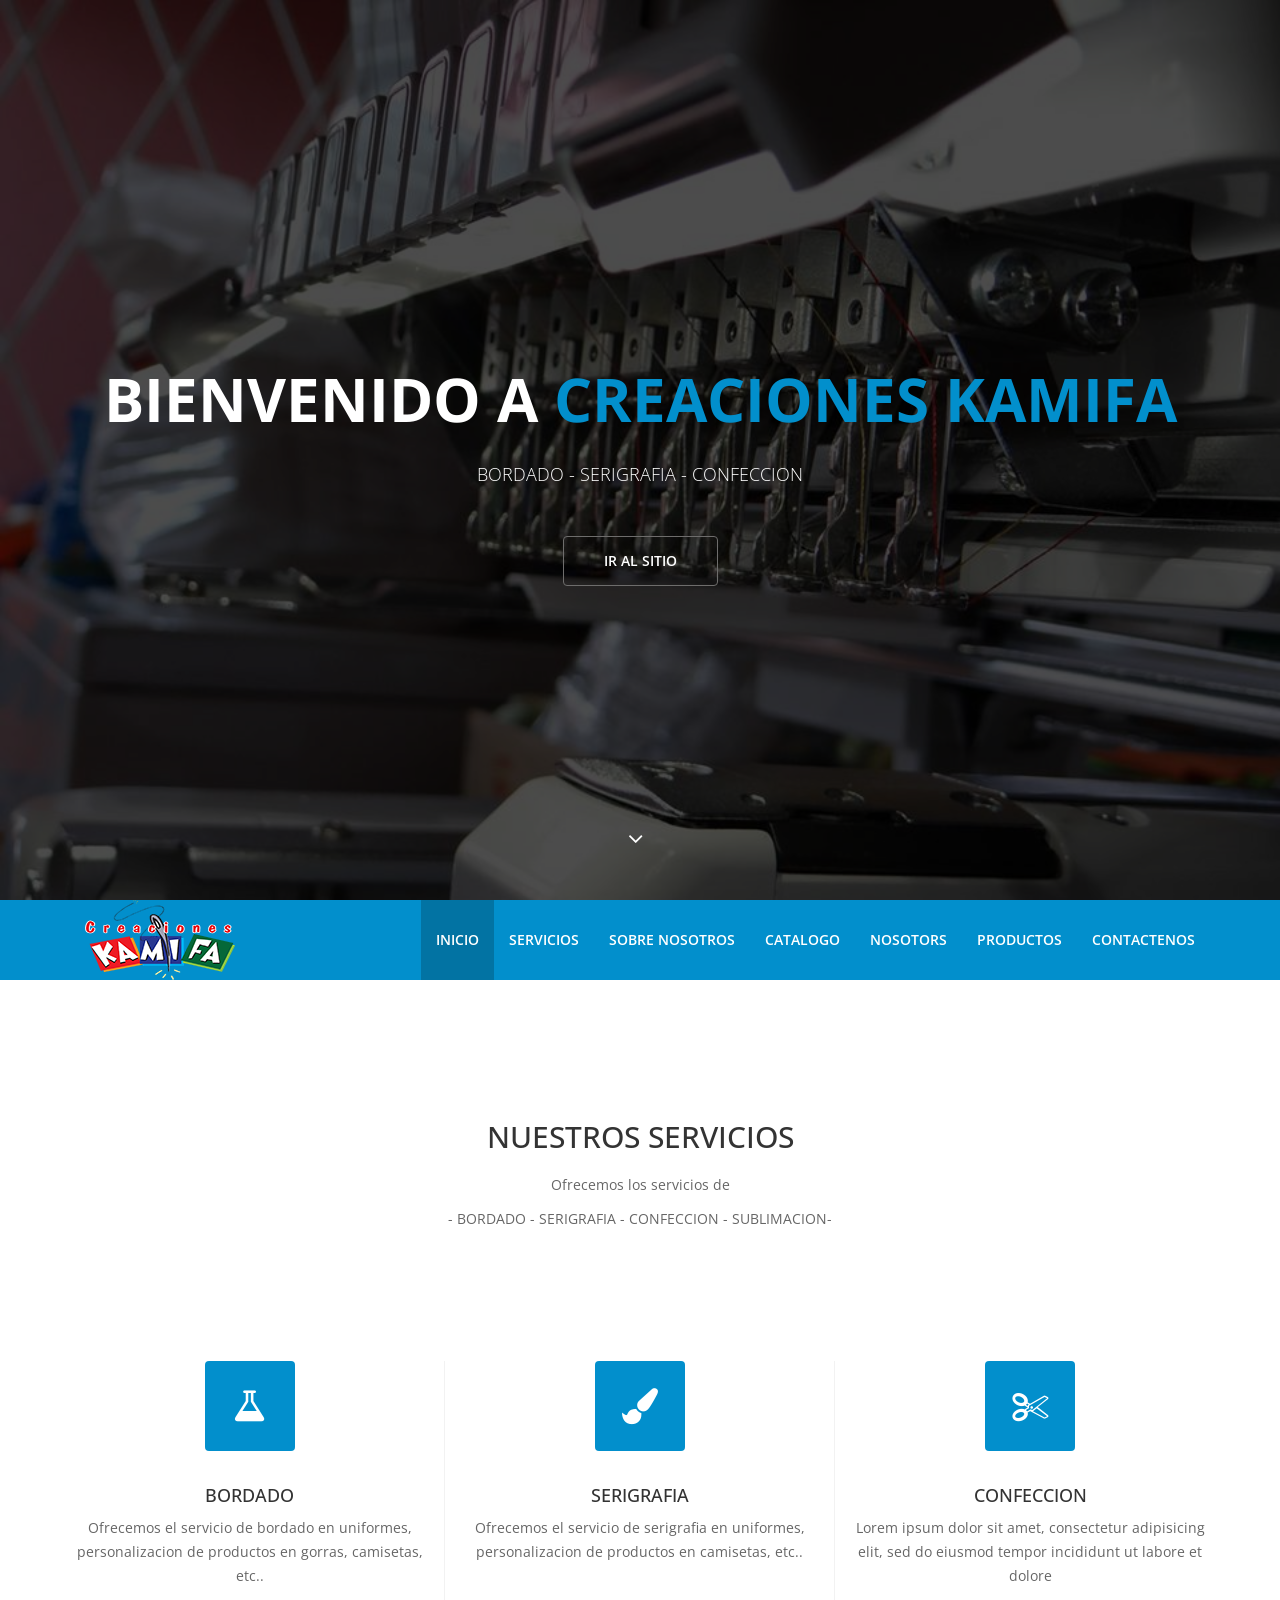
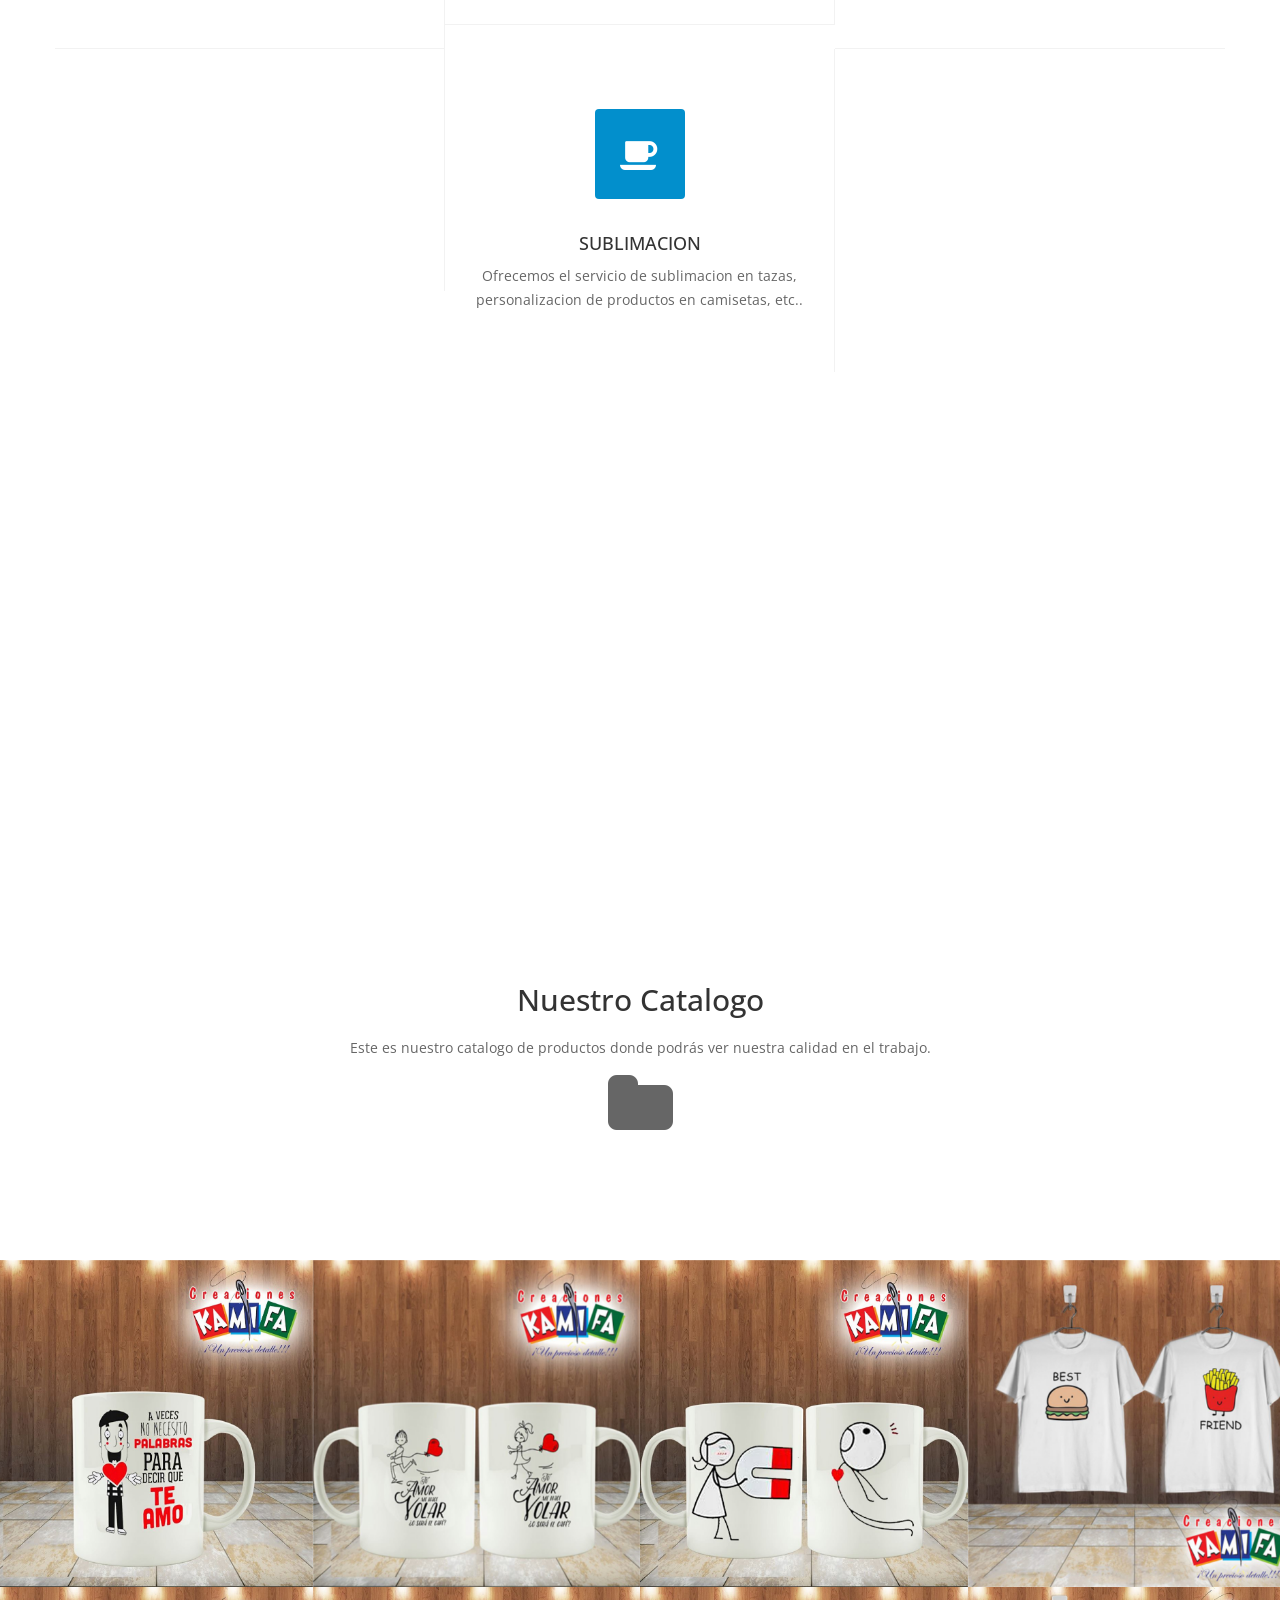
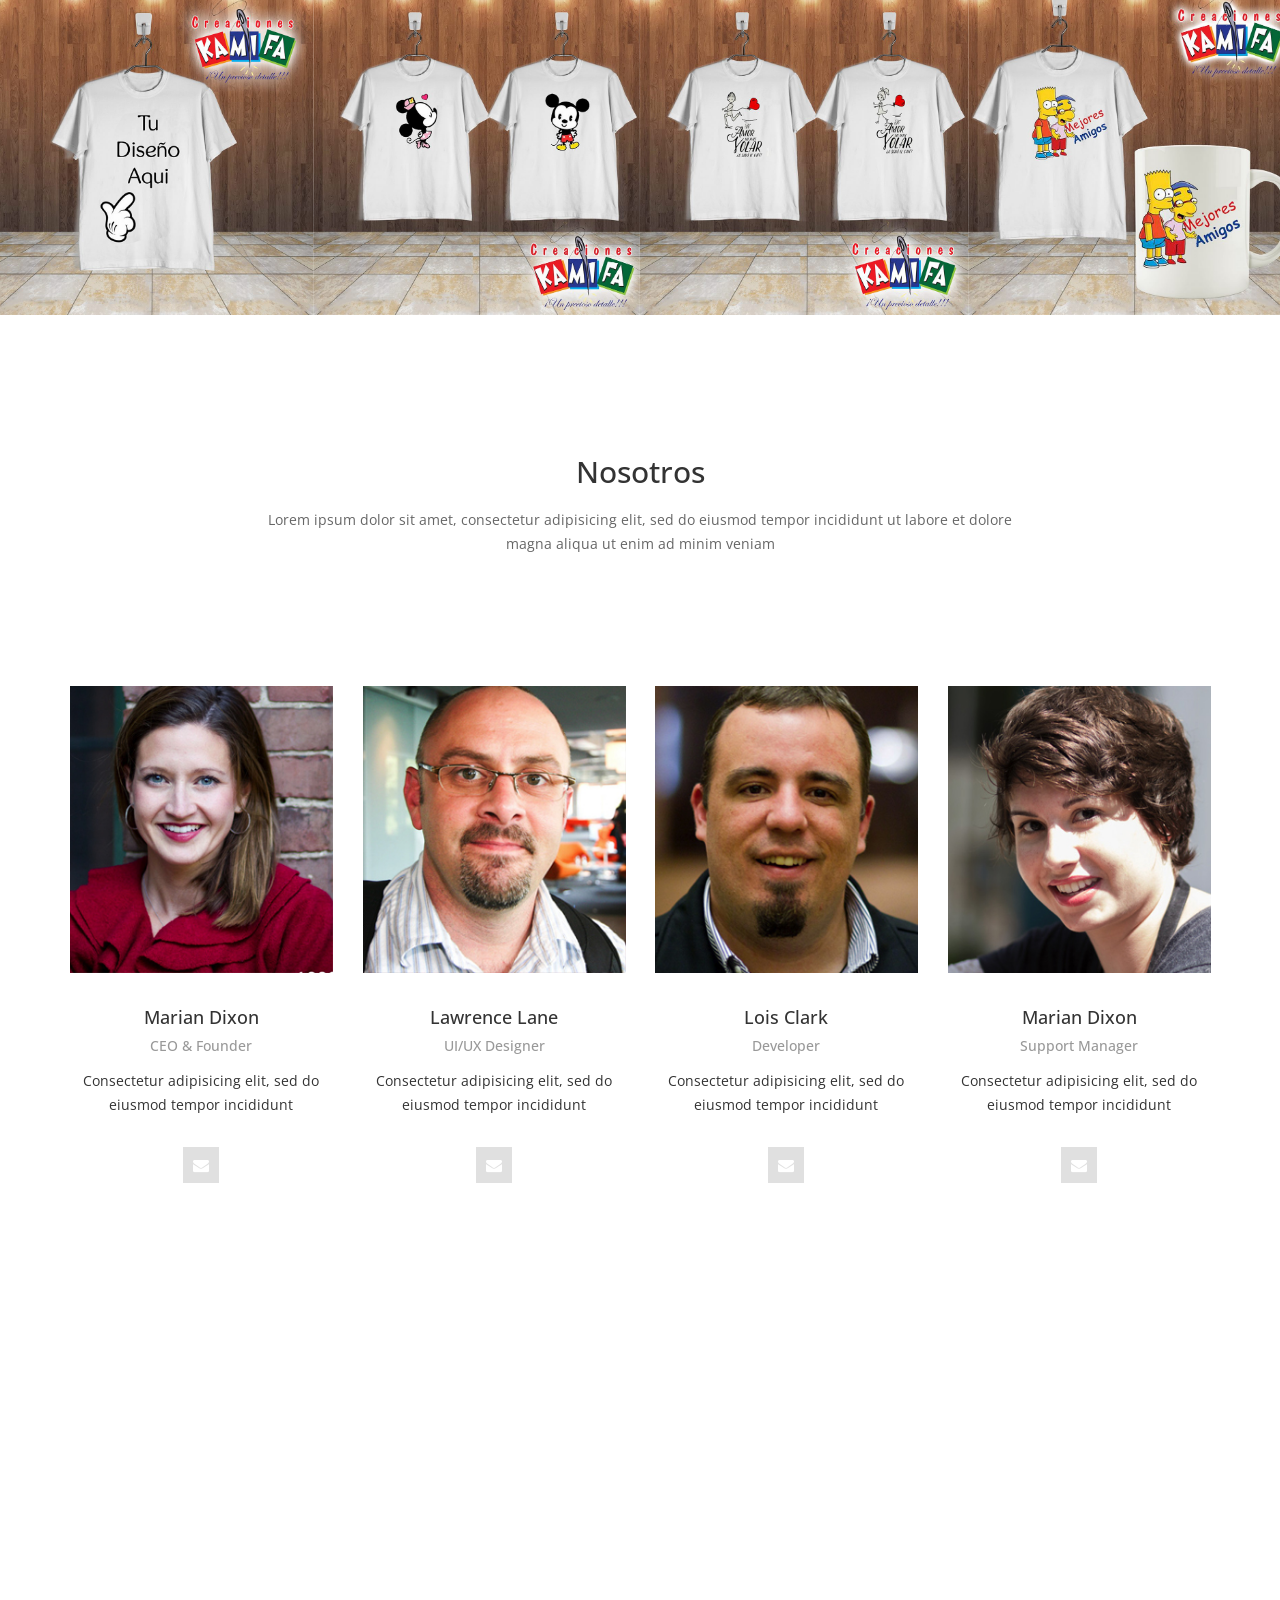
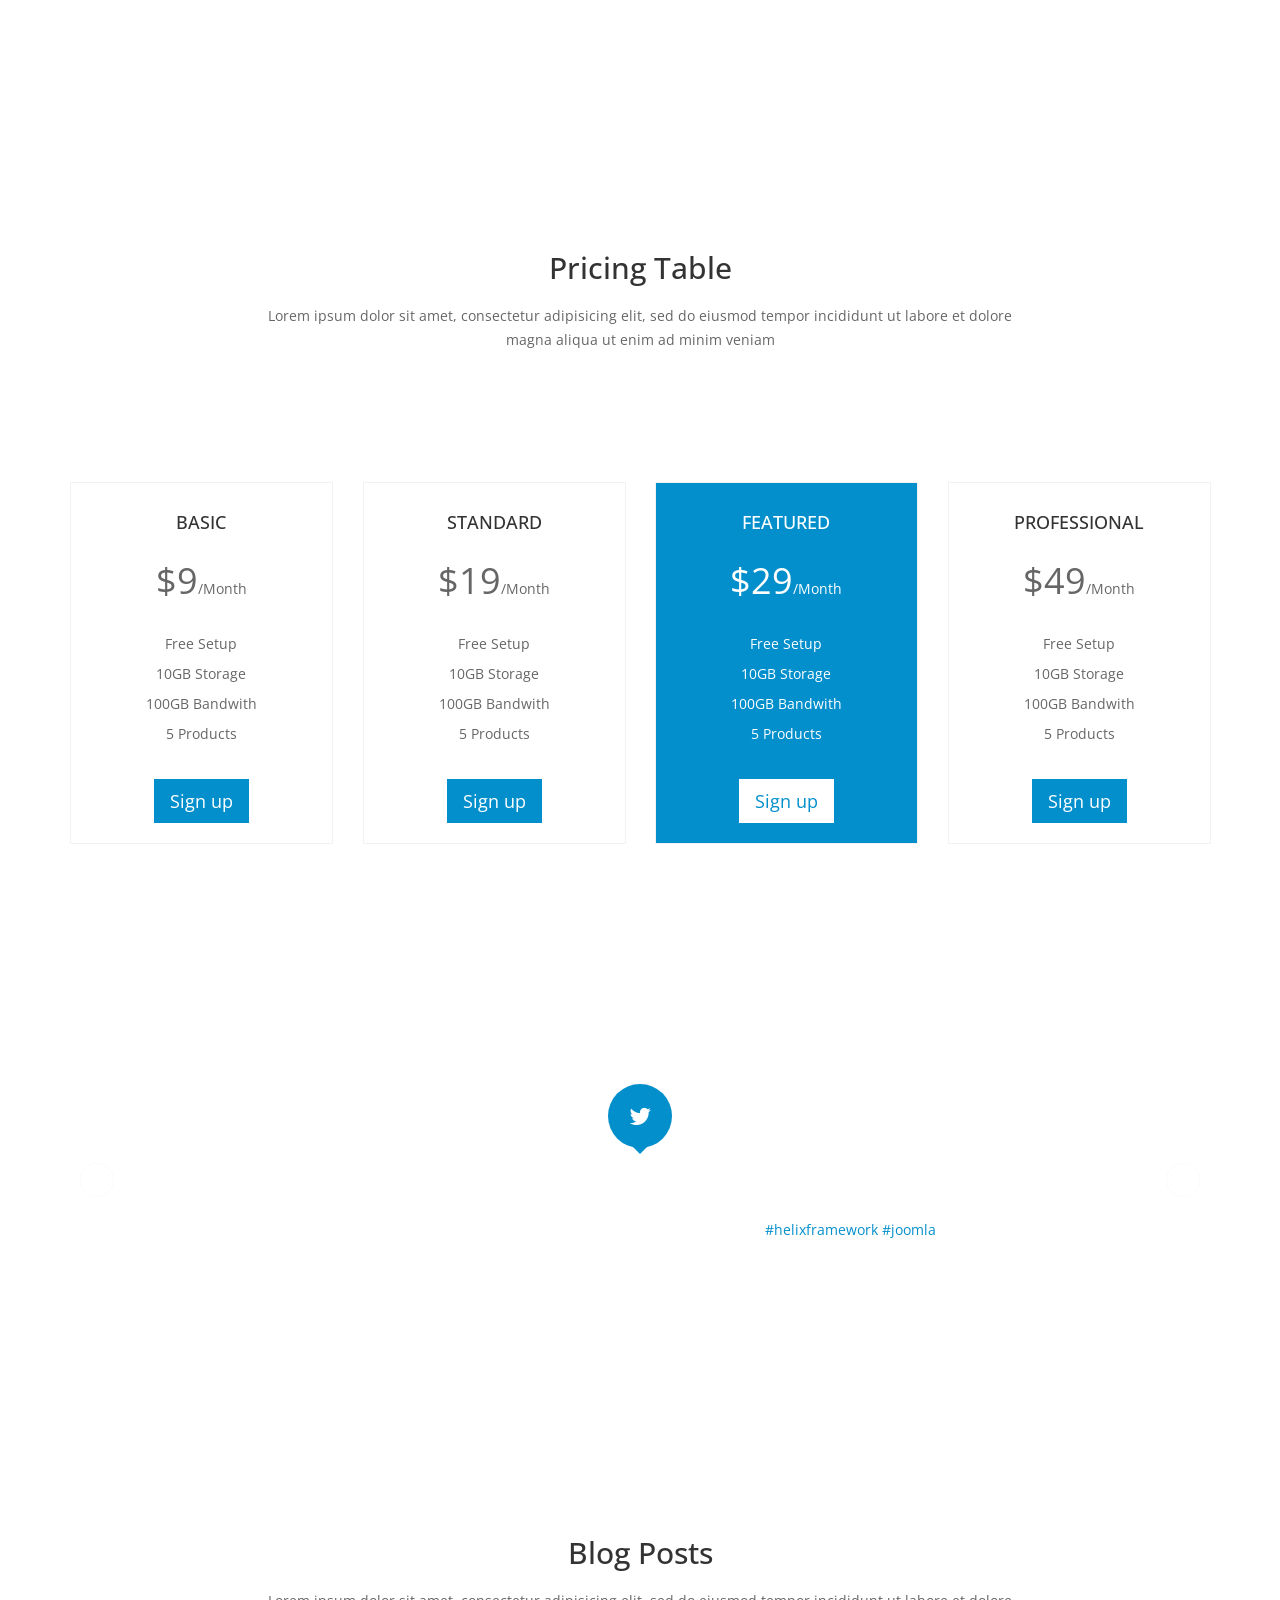
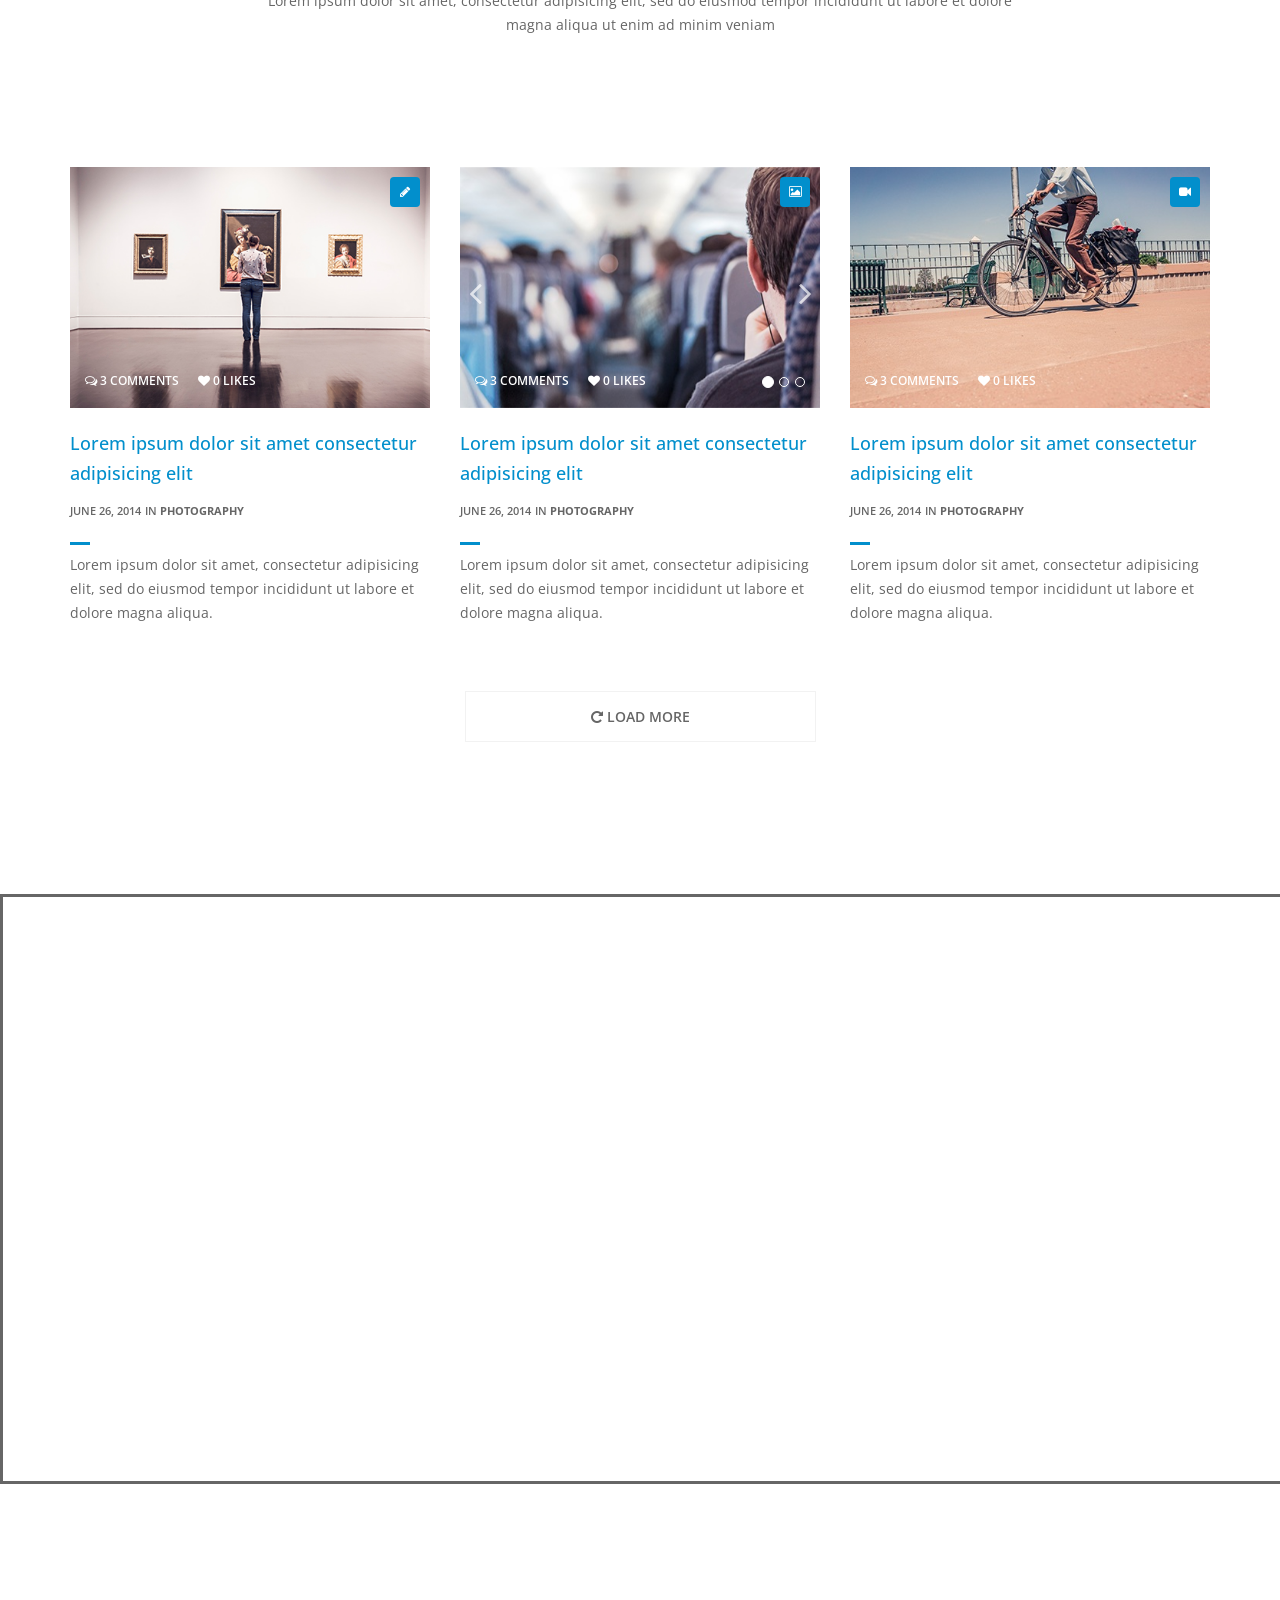
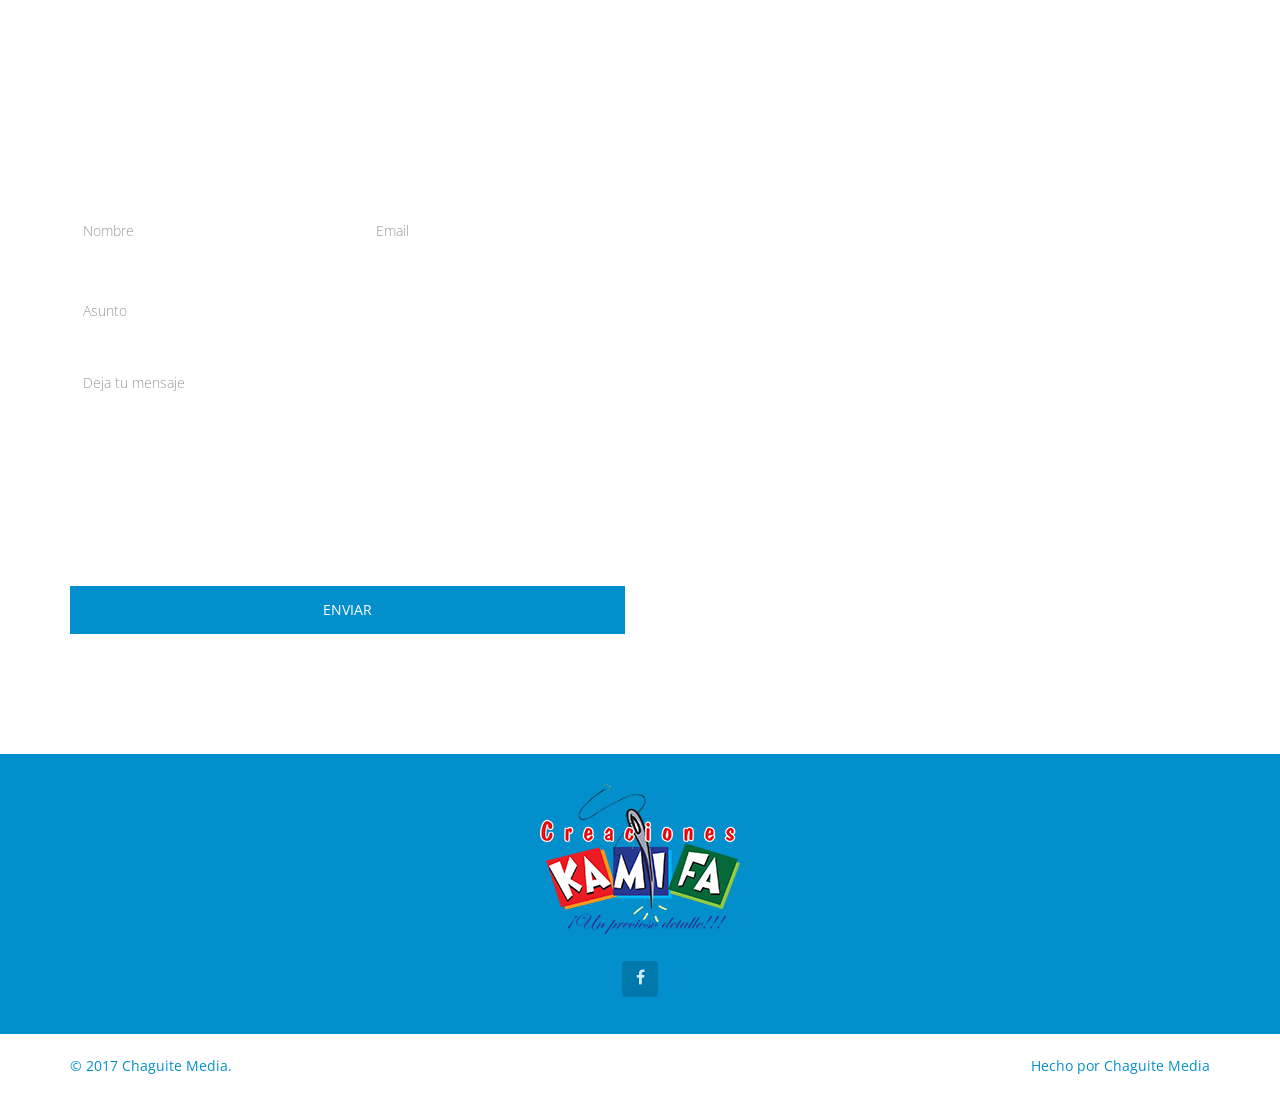
==== commit dfd7d5b7: "cambios de contacto y otras cosas" ====
--- a/template/index.html
+++ b/template/index.html
@@ -162,36 +162,17 @@
       <div class="row">
         <div class="col-sm-6">
           <div class="about-info wow fadeInUp" data-wow-duration="1000ms" data-wow-delay="300ms">
-            <h2>About us</h2>
-            <p>Lorem ipsum dolor sit amet, consectetur adipisicing elit, sed do eiusmod tempor incididunt ut labore et dolore magna aliqua. Ut enim ad minim veniam, quis nostrud exercitation.Ullamco laboris nisi ut aliquip ex ea commodo consequat. </p>
-            <p>Duis aute irure dolor in reprehenderit in voluptate velit esse cillum dolore eu fugiat nulla pariatur. Excepteur sint occaecat cupidatat non proident, sunt in culpa qui officia deserunt mollit anim id est laborum. Sed ut perspiciatis unde omnis iste. Lorem ipsum dolor sit amet, consectetur adipisicing elit, sed do eiusmod tempor incididunt ut labore et dolore magna aliqua.</p>
+            <h2>Mision</h2>
+            <p>Nuestra Visión es hacer que los clientes estén totalmente satisfechos con nuestros productos, nos enfocamos en personalizar y crear un ambiente acogedor para sus  empresas y hogares. Ofreciendo una atención personalizada y dándole un toque distinto con piezas decorativas y diseños a gusto de usted. Consolidar una organización líder e innovadora bajo estándares de calidad para satisfacer las necesidades de nuestros clientes, variedad de productos y calidad en el servicio.
+                Por que nos gusta su gusto, hacemos las cosas bien hechas.</p>
           </div>
         </div>
         <div class="col-sm-6">
           <div class="our-skills wow fadeInDown" data-wow-duration="1000ms" data-wow-delay="300ms">
             <div class="single-skill wow fadeInDown" data-wow-duration="1000ms" data-wow-delay="300ms">
-              <p class="lead">User Experiances</p>
-              <div class="progress">
-                <div class="progress-bar progress-bar-primary six-sec-ease-in-out" role="progressbar"  aria-valuetransitiongoal="95">95%</div>
-              </div>
-            </div>
-            <div class="single-skill wow fadeInDown" data-wow-duration="1000ms" data-wow-delay="400ms">
-              <p class="lead">Web Design</p>
-              <div class="progress">
-                <div class="progress-bar progress-bar-primary six-sec-ease-in-out" role="progressbar"  aria-valuetransitiongoal="75">75%</div>
-              </div>
-            </div>
-            <div class="single-skill wow fadeInDown" data-wow-duration="1000ms" data-wow-delay="500ms">
-              <p class="lead">Programming</p>
-              <div class="progress">
-                <div class="progress-bar progress-bar-primary six-sec-ease-in-out" role="progressbar"  aria-valuetransitiongoal="60">60%</div>
-              </div>
-            </div>
-            <div class="single-skill wow fadeInDown" data-wow-duration="1000ms" data-wow-delay="600ms">
-              <p class="lead">Fun</p>
-              <div class="progress">
-                <div class="progress-bar progress-bar-primary six-sec-ease-in-out" role="progressbar"  aria-valuetransitiongoal="85">85%</div>
-              </div>
+              <h2>Vision</h2>
+              <p>Brindar los productos necesarios para atender las necesidades de nuestros clientes en cuanto, decoración en sus diferentes ambientes del hogar y empresas. Nuestra aspiración es  hacerle más un toque de distinción y personalizar al encontrar un lugar donde todo lo que necesitan lo encentran.
+                    ¡Venga y escoja cualquiera de nuestras primorosas confecciones para su hogar !   </p>
             </div>
           </div>
         </div>
@@ -203,8 +184,8 @@
     <div class="container">
       <div class="row">
         <div class="heading text-center col-sm-8 col-sm-offset-2 wow fadeInUp" data-wow-duration="1000ms" data-wow-delay="300ms">
-          <h2>Nuestro Portafolio</h2>
-          <p>Este es nuestro portafolio de trabajo donde podrás ver algunos de los productos que hacemos.</p>
+          <h2>Nuestro Catalogo</h2>
+          <p>Este es nuestro catalogo  de productos donde podrás ver nuestra calidad en el trabajo.</p>
           <i class="fa fa-folder fa-5x"></i>
         </div>
       </div> 
@@ -710,8 +691,9 @@
       <div class="container">
         <div class="row">
           <div class="heading text-center col-sm-8 col-sm-offset-2 wow fadeInUp" data-wow-duration="1000ms" data-wow-delay="300ms">
-            <h2>Contact Us</h2>
-            <p>Lorem ipsum dolor sit amet, consectetur adipisicing elit, sed do eiusmod tempor incididunt ut labore et dolore magna aliqua ut enim ad minim veniam</p>
+            <h2>Contactenos </h2>
+            <p>  Porque nos gusta su gusto, hacemos las cosas  bien hechas.
+                ¡Se va a enamorar!</p>
           </div>
         </div>
         <div class="contact-form wow fadeIn" data-wow-duration="1000ms" data-wow-delay="600ms">
@@ -721,33 +703,37 @@
                 <div class="row  wow fadeInUp" data-wow-duration="1000ms" data-wow-delay="300ms">
                   <div class="col-sm-6">
                     <div class="form-group">
-                      <input type="text" name="name" class="form-control" placeholder="Name" required="required">
+                      <input type="text" name="Nombre" class="form-control" placeholder="Nombre" required="required">
                     </div>
                   </div>
                   <div class="col-sm-6">
                     <div class="form-group">
-                      <input type="email" name="email" class="form-control" placeholder="Email Address" required="required">
+                      <input type="email" name="email" class="form-control" placeholder="Email" required="required">
                     </div>
                   </div>
                 </div>
                 <div class="form-group">
-                  <input type="text" name="subject" class="form-control" placeholder="Subject" required="required">
+                  <input type="text" name="Asunto" class="form-control" placeholder="Asunto" required="required">
                 </div>
                 <div class="form-group">
-                  <textarea name="message" id="message" class="form-control" rows="4" placeholder="Enter your message" required="required"></textarea>
+                  <textarea name="Mensaje" id="mensaje" class="form-control" rows="4" placeholder="Deja tu mensaje" required="required"></textarea>
                 </div>                        
                 <div class="form-group">
-                  <button type="submit" class="btn-submit">Send Now</button>
+                  <button type="enviar" class="btn-submit">ENVIAR</button>
                 </div>
               </form>   
             </div>
             <div class="col-sm-6">
               <div class="contact-info wow fadeInUp" data-wow-duration="1000ms" data-wow-delay="300ms">
-                <p>Lorem ipsum dolor sit amet, consectetur adipisicing elit, sed do eiusmod tempor incididunt ut labore et dolore magna aliqua. Ut enim ad minim veniam, quis nostrud exercitation.</p>
+                <p>Ponte en contacto con nostros y ayudanos a darte un mejor servicio.Venga y escoja cualquiera de nuestras primorosas confecciones
+                        para su hogar.
+                  Recuerde que cada confeccion es un preciso detalle</p>
                 <ul class="address">
-                  <li><i class="fa fa-phone"></i> <span> Phone:</span> +928 336 2000  </li>
-                  <li><i class="fa fa-envelope"></i> <span> Email:</span><a href="mailto:someone@yoursite.com"> support@oxygen.com</a></li>
-                  <li><i class="fa fa-globe"></i> <span> Website:</span> <a href="#">www.sitename.com</a></li>
+                  <li><i class="fa fa-phone"></i> <span> Telefono:</span> +505 2244-3966  </li>
+                    
+                    <!--/#Hay que cambiar aqui despues cuando estemos probando esto-->
+                  <li><i class="fa fa-envelope"></i> <span> Email:</span><a href="creacioneskamifa@gmail.com"> creacioneskamifa@gmail.com"</a></li>
+                  <li><i class="fa fa-globe"></i> <span> Website:</span> <a href="#">www.creacioneKAMIFA.com.ni</a></li>
                 </ul>
               </div>                            
             </div>
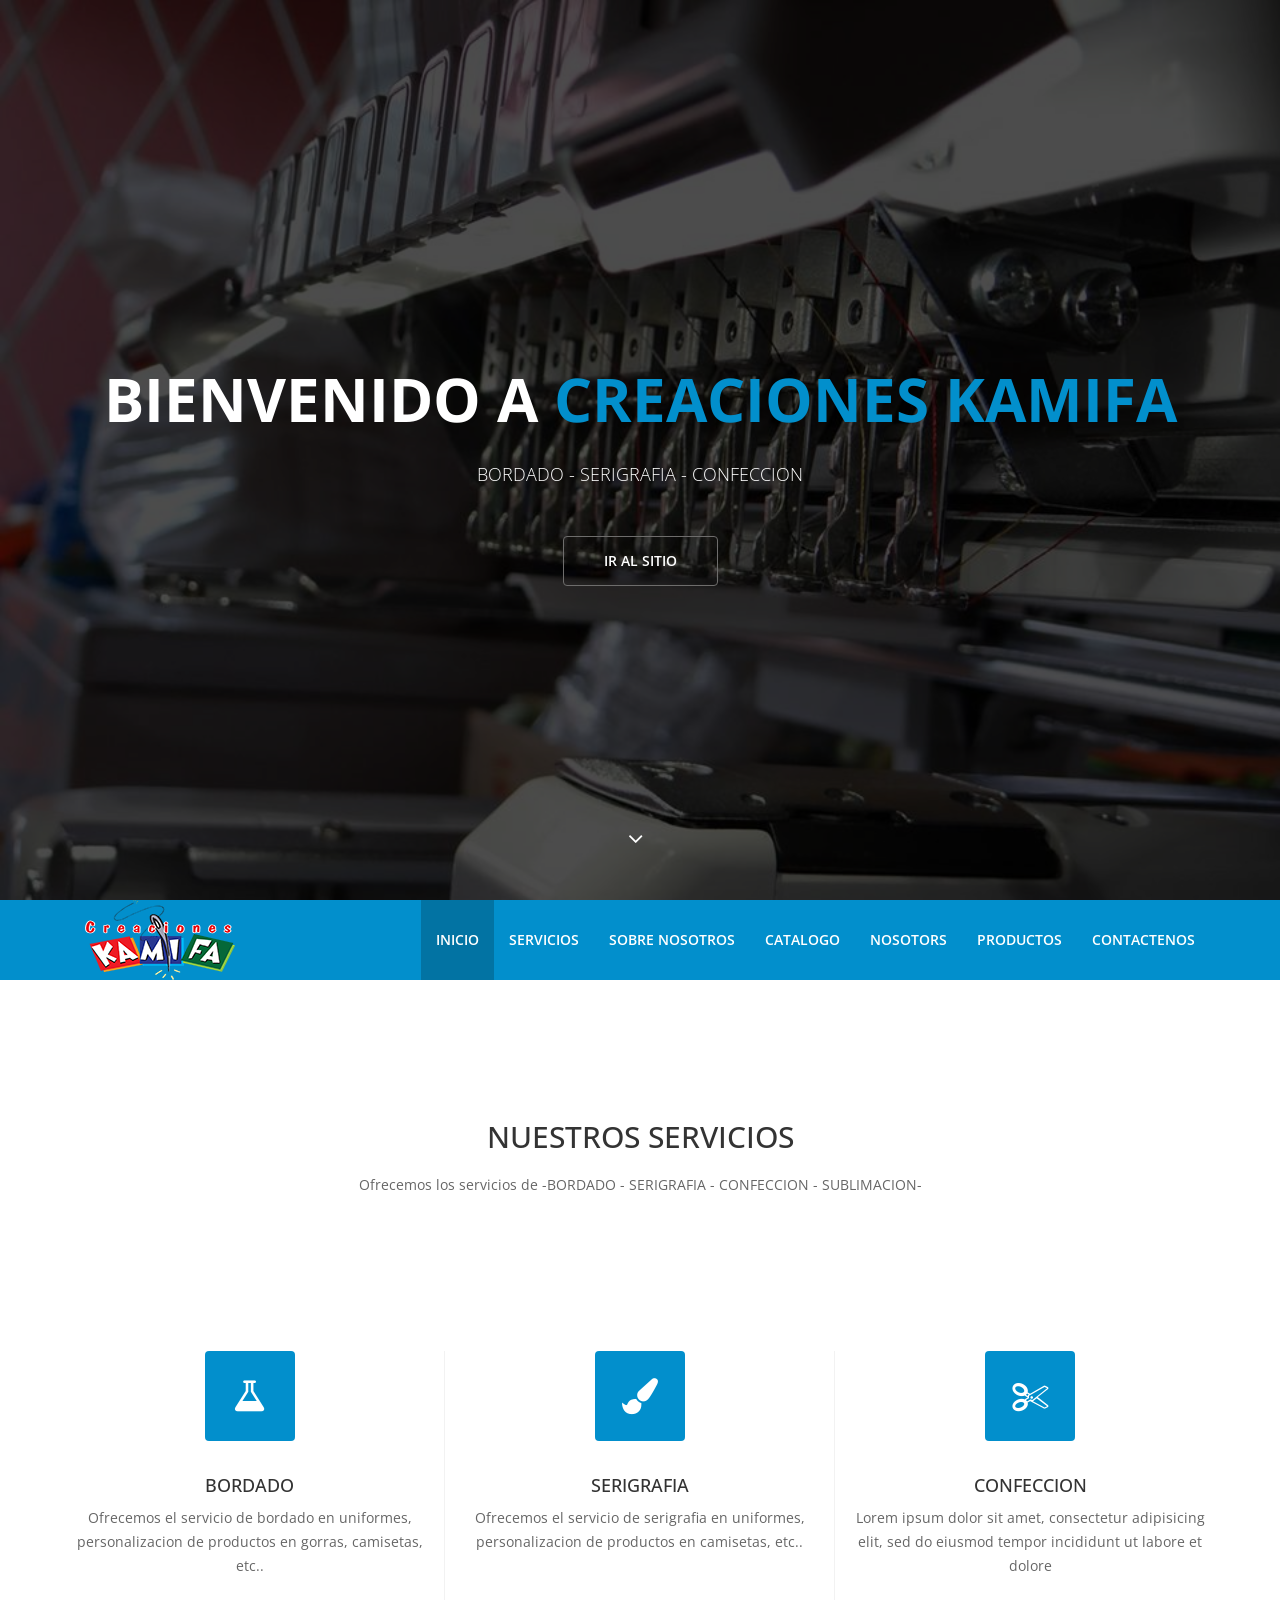
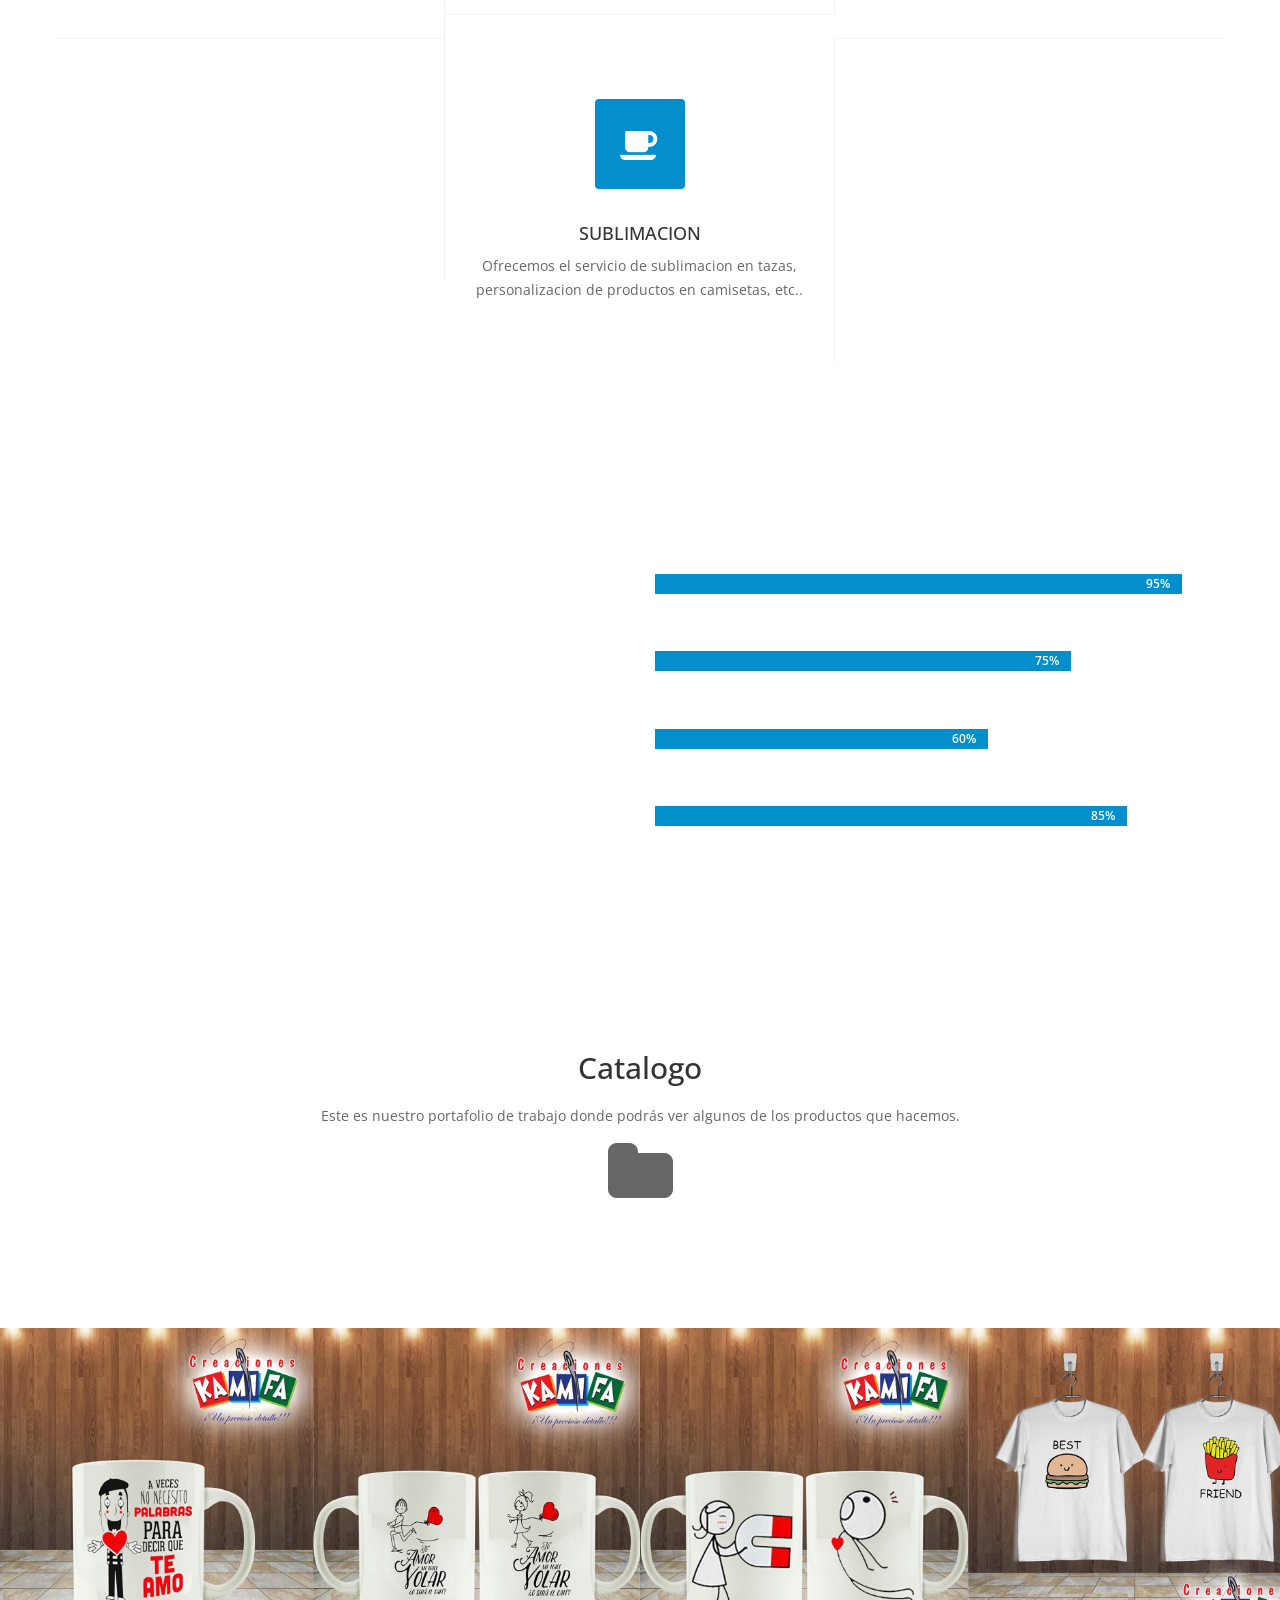
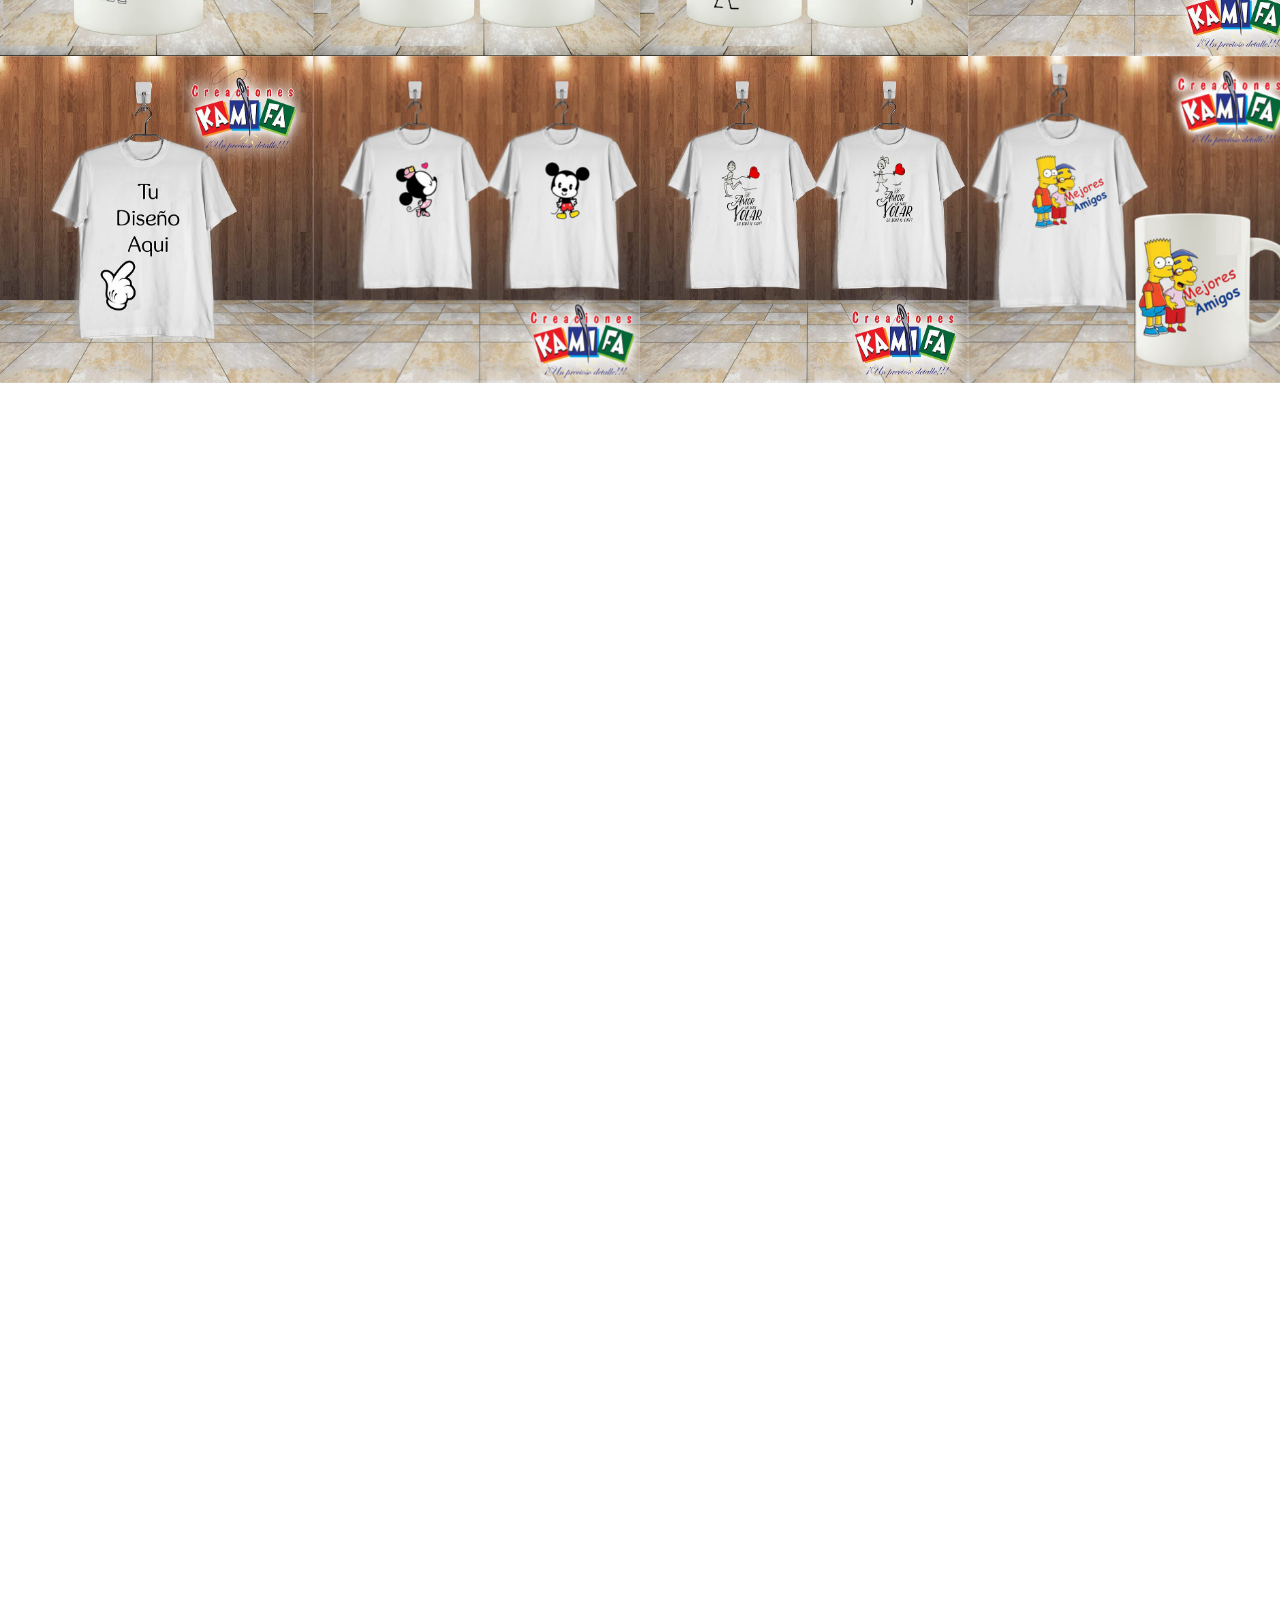
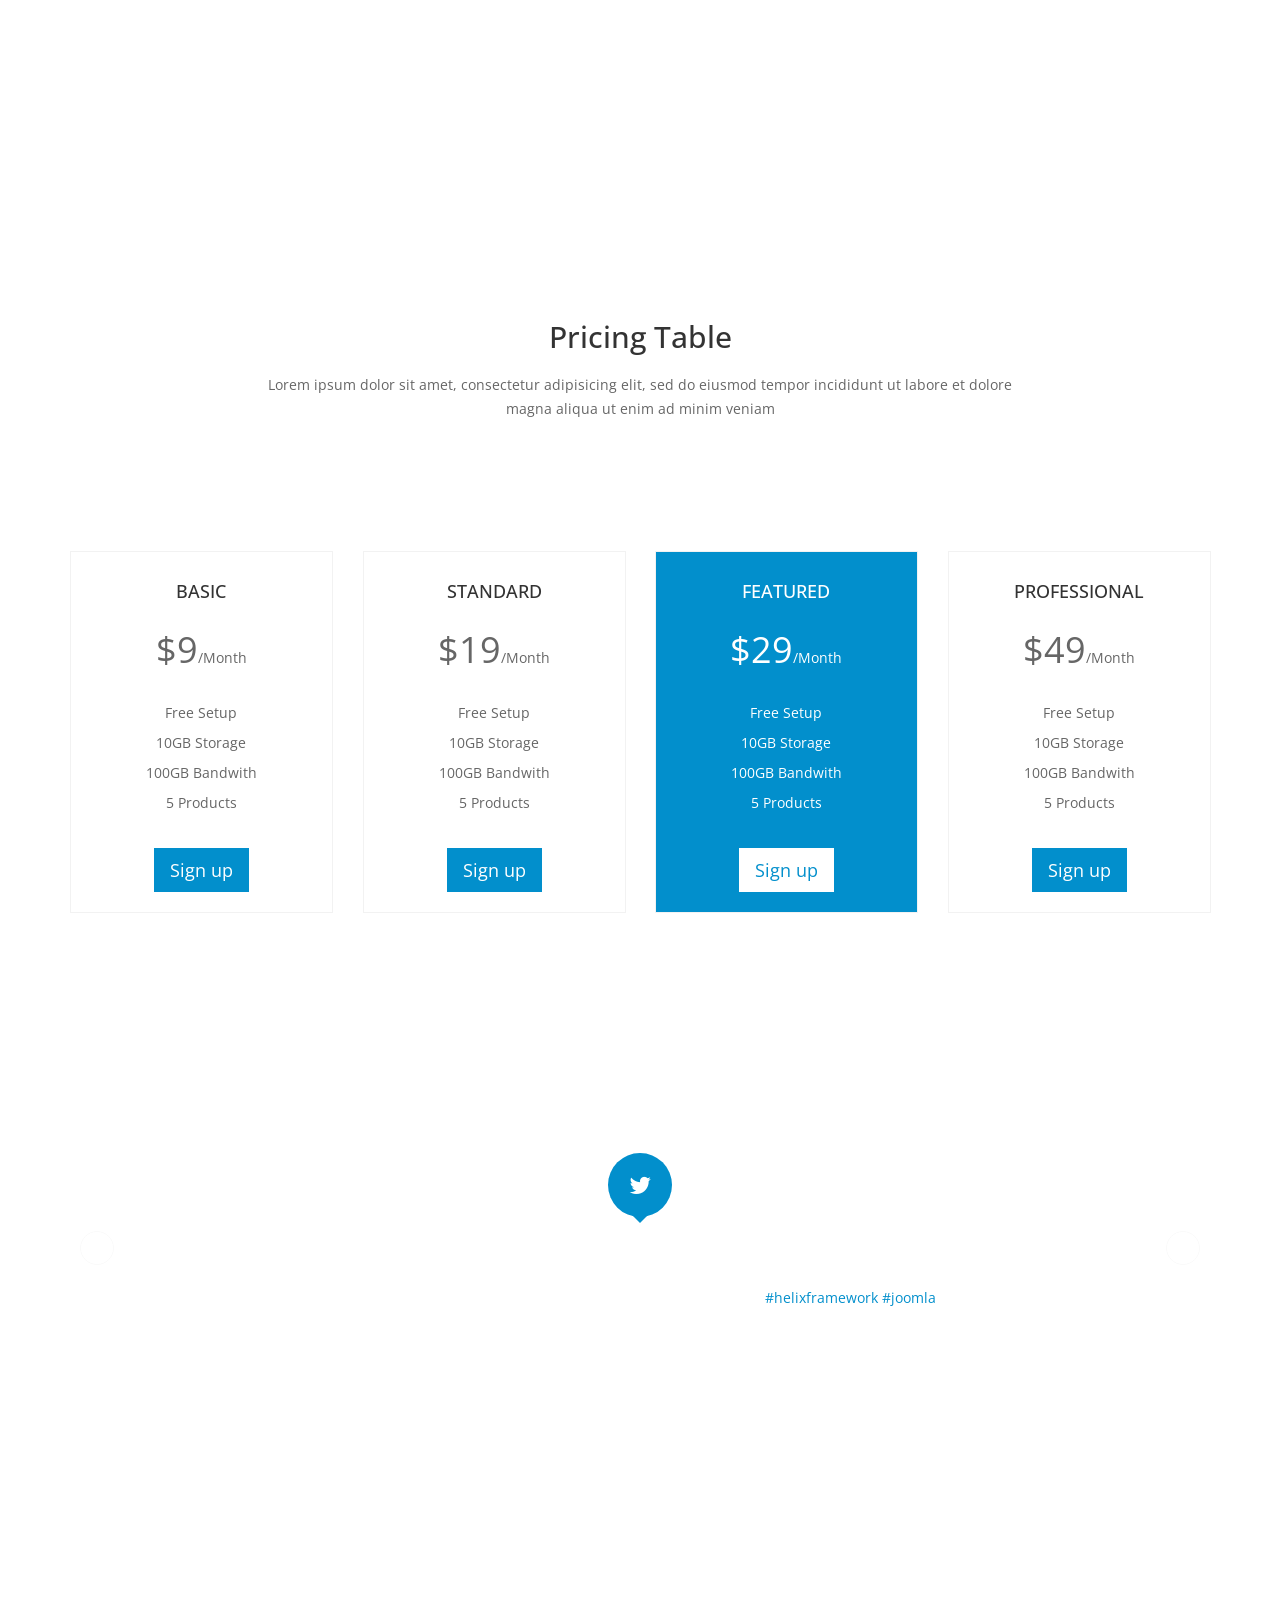
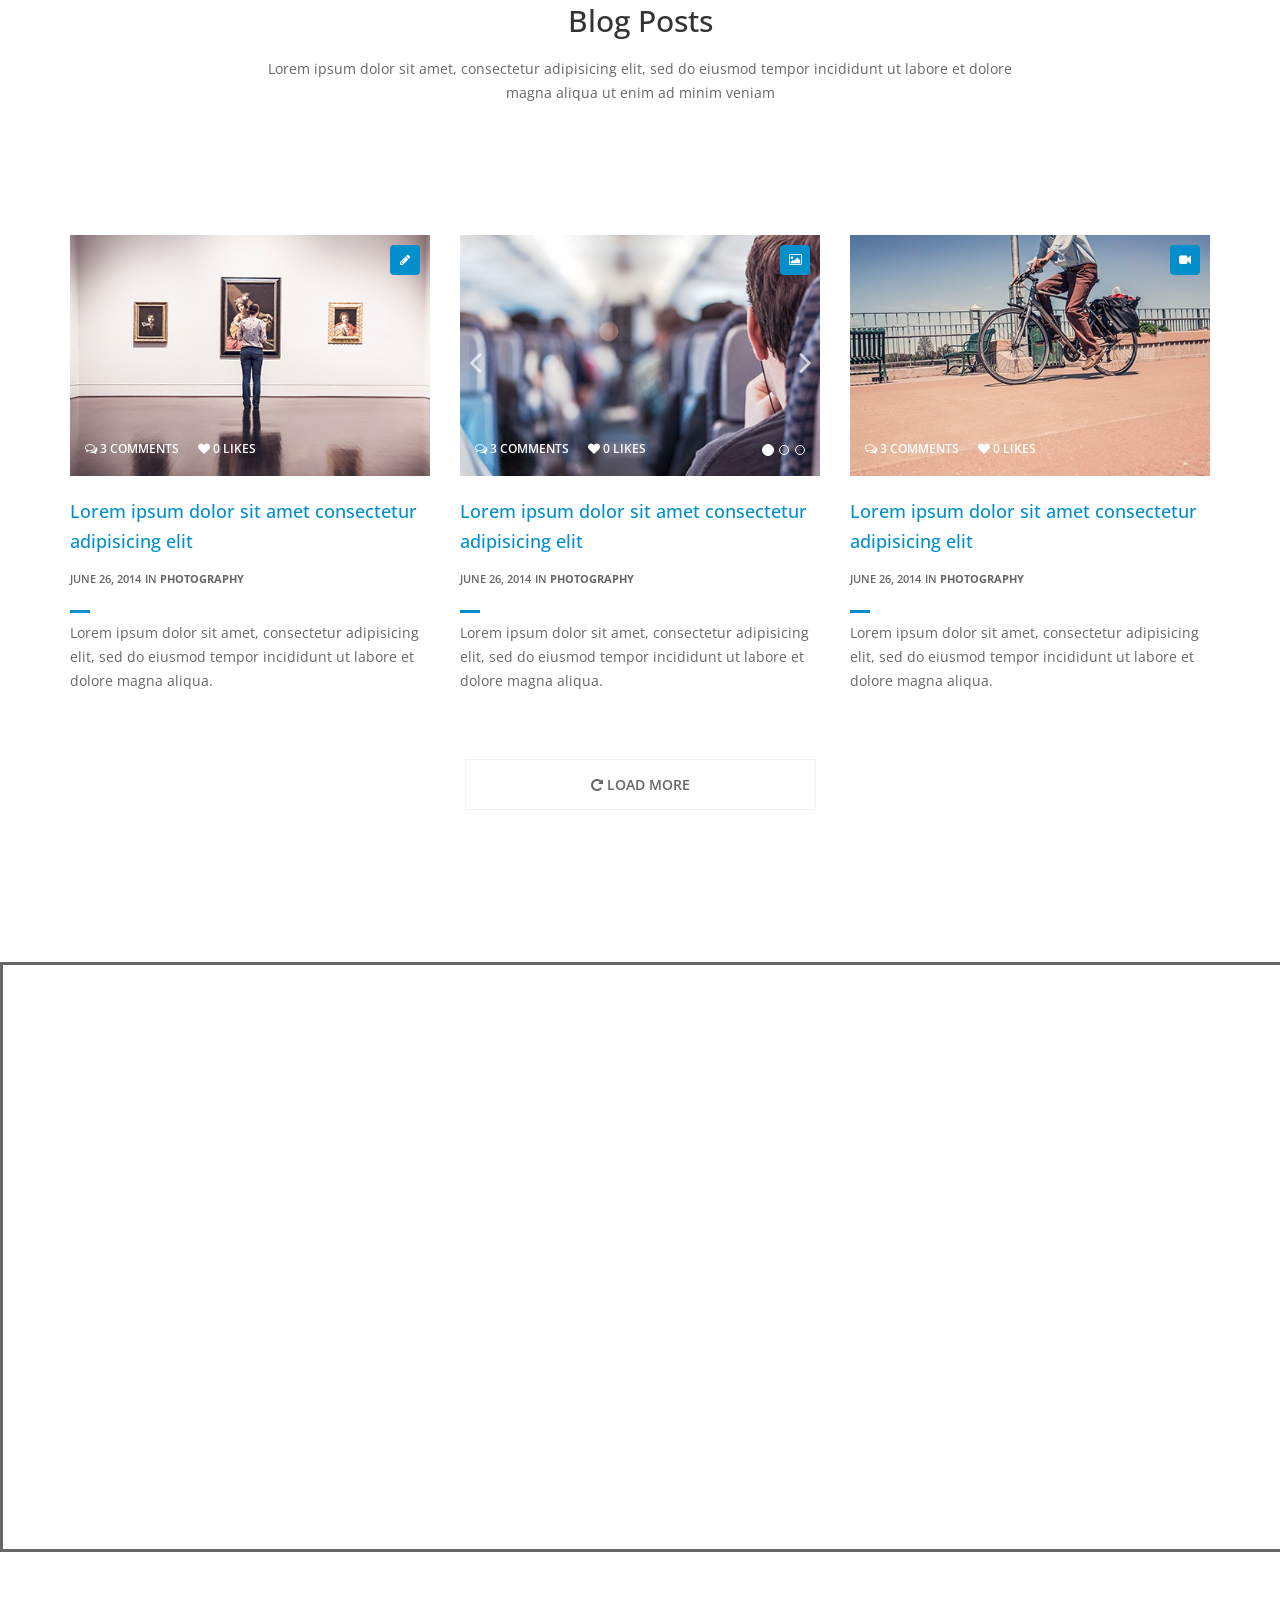
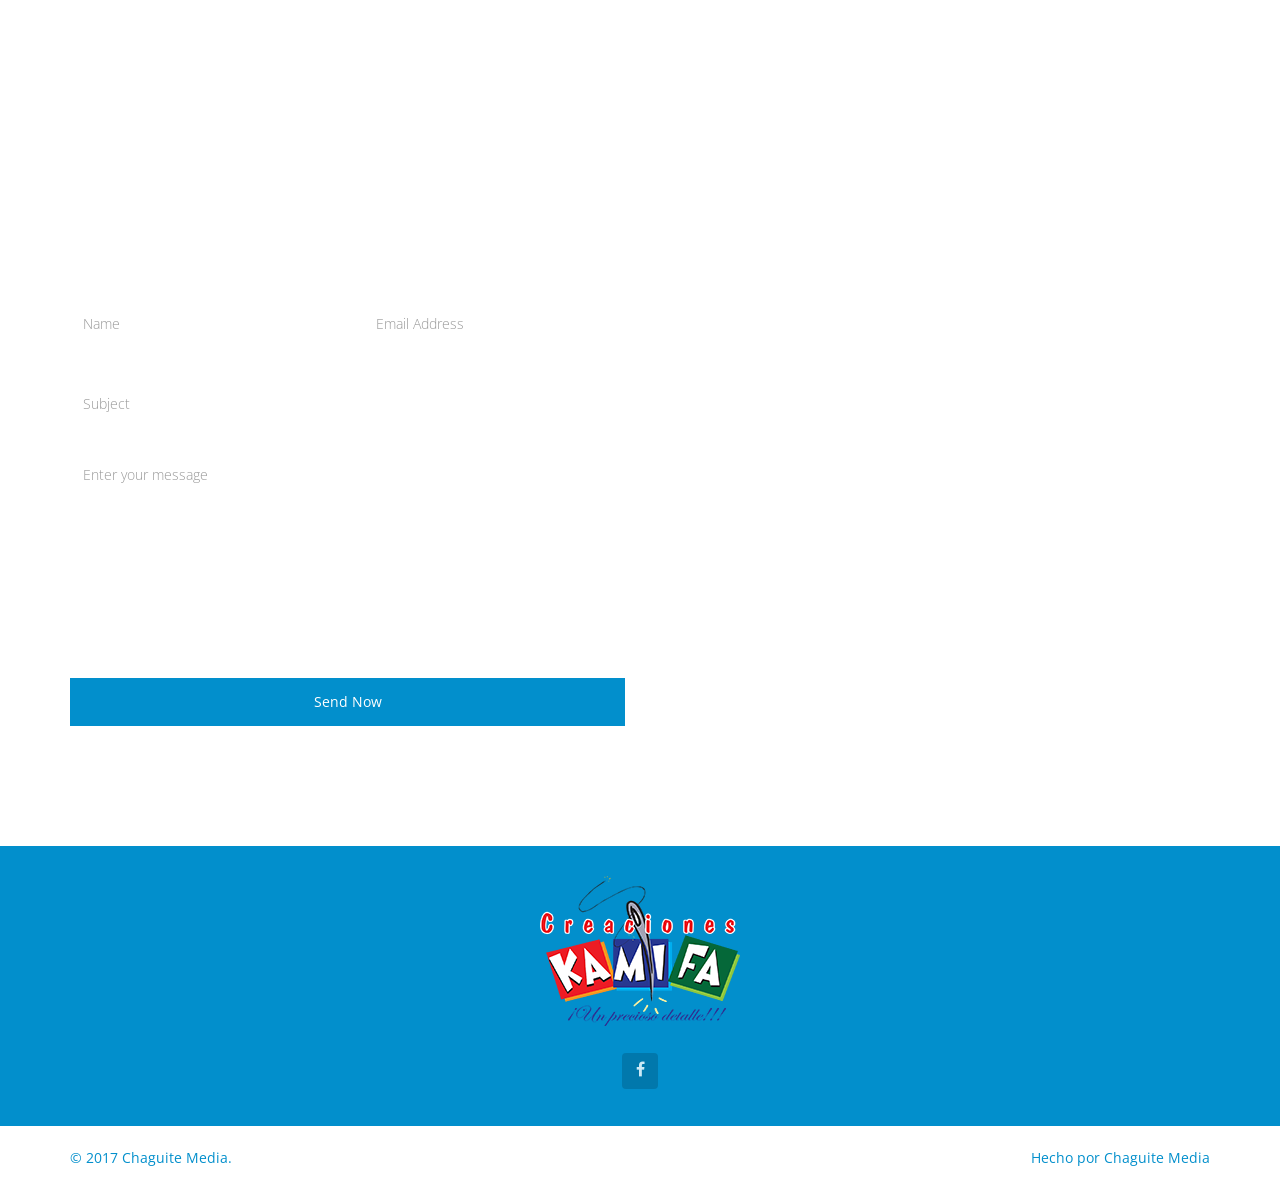
==== commit 8d78f965: "Cambios varios" ====
--- a/template/index.html
+++ b/template/index.html
@@ -96,8 +96,8 @@
         <div class="row">
           <div class="text-center col-sm-8 col-sm-offset-2">
             <h2>NUESTROS SERVICIOS</h2>
-            <p>Ofrecemos los servicios de</p>
-            <p>- BORDADO - SERIGRAFIA - CONFECCION - SUBLIMACION- </p>
+            <p>Ofrecemos los servicios de -BORDADO - SERIGRAFIA - CONFECCION - SUBLIMACION- </p>
+            <i class="fa fa-handshake-o" aria-hidden="true"></i>
           </div>
         </div> 
       </div>
@@ -162,17 +162,36 @@
       <div class="row">
         <div class="col-sm-6">
           <div class="about-info wow fadeInUp" data-wow-duration="1000ms" data-wow-delay="300ms">
-            <h2>Mision</h2>
-            <p>Nuestra Visión es hacer que los clientes estén totalmente satisfechos con nuestros productos, nos enfocamos en personalizar y crear un ambiente acogedor para sus  empresas y hogares. Ofreciendo una atención personalizada y dándole un toque distinto con piezas decorativas y diseños a gusto de usted. Consolidar una organización líder e innovadora bajo estándares de calidad para satisfacer las necesidades de nuestros clientes, variedad de productos y calidad en el servicio.
-                Por que nos gusta su gusto, hacemos las cosas bien hechas.</p>
+            <h2>About us</h2>
+            <p>Lorem ipsum dolor sit amet, consectetur adipisicing elit, sed do eiusmod tempor incididunt ut labore et dolore magna aliqua. Ut enim ad minim veniam, quis nostrud exercitation.Ullamco laboris nisi ut aliquip ex ea commodo consequat. </p>
+            <p>Duis aute irure dolor in reprehenderit in voluptate velit esse cillum dolore eu fugiat nulla pariatur. Excepteur sint occaecat cupidatat non proident, sunt in culpa qui officia deserunt mollit anim id est laborum. Sed ut perspiciatis unde omnis iste. Lorem ipsum dolor sit amet, consectetur adipisicing elit, sed do eiusmod tempor incididunt ut labore et dolore magna aliqua.</p>
           </div>
         </div>
         <div class="col-sm-6">
           <div class="our-skills wow fadeInDown" data-wow-duration="1000ms" data-wow-delay="300ms">
             <div class="single-skill wow fadeInDown" data-wow-duration="1000ms" data-wow-delay="300ms">
-              <h2>Vision</h2>
-              <p>Brindar los productos necesarios para atender las necesidades de nuestros clientes en cuanto, decoración en sus diferentes ambientes del hogar y empresas. Nuestra aspiración es  hacerle más un toque de distinción y personalizar al encontrar un lugar donde todo lo que necesitan lo encentran.
-                    ¡Venga y escoja cualquiera de nuestras primorosas confecciones para su hogar !   </p>
+              <p class="lead">User Experiances</p>
+              <div class="progress">
+                <div class="progress-bar progress-bar-primary six-sec-ease-in-out" role="progressbar"  aria-valuetransitiongoal="95">95%</div>
+              </div>
+            </div>
+            <div class="single-skill wow fadeInDown" data-wow-duration="1000ms" data-wow-delay="400ms">
+              <p class="lead">Web Design</p>
+              <div class="progress">
+                <div class="progress-bar progress-bar-primary six-sec-ease-in-out" role="progressbar"  aria-valuetransitiongoal="75">75%</div>
+              </div>
+            </div>
+            <div class="single-skill wow fadeInDown" data-wow-duration="1000ms" data-wow-delay="500ms">
+              <p class="lead">Programming</p>
+              <div class="progress">
+                <div class="progress-bar progress-bar-primary six-sec-ease-in-out" role="progressbar"  aria-valuetransitiongoal="60">60%</div>
+              </div>
+            </div>
+            <div class="single-skill wow fadeInDown" data-wow-duration="1000ms" data-wow-delay="600ms">
+              <p class="lead">Fun</p>
+              <div class="progress">
+                <div class="progress-bar progress-bar-primary six-sec-ease-in-out" role="progressbar"  aria-valuetransitiongoal="85">85%</div>
+              </div>
             </div>
           </div>
         </div>
@@ -184,8 +203,8 @@
     <div class="container">
       <div class="row">
         <div class="heading text-center col-sm-8 col-sm-offset-2 wow fadeInUp" data-wow-duration="1000ms" data-wow-delay="300ms">
-          <h2>Nuestro Catalogo</h2>
-          <p>Este es nuestro catalogo  de productos donde podrás ver nuestra calidad en el trabajo.</p>
+          <h2>Catalogo</h2>
+          <p>Este es nuestro portafolio de trabajo donde podrás ver algunos de los productos que hacemos.</p>
           <i class="fa fa-folder fa-5x"></i>
         </div>
       </div> 
@@ -691,9 +710,8 @@
       <div class="container">
         <div class="row">
           <div class="heading text-center col-sm-8 col-sm-offset-2 wow fadeInUp" data-wow-duration="1000ms" data-wow-delay="300ms">
-            <h2>Contactenos </h2>
-            <p>  Porque nos gusta su gusto, hacemos las cosas  bien hechas.
-                ¡Se va a enamorar!</p>
+            <h2>Contact Us</h2>
+            <p>Lorem ipsum dolor sit amet, consectetur adipisicing elit, sed do eiusmod tempor incididunt ut labore et dolore magna aliqua ut enim ad minim veniam</p>
           </div>
         </div>
         <div class="contact-form wow fadeIn" data-wow-duration="1000ms" data-wow-delay="600ms">
@@ -703,37 +721,33 @@
                 <div class="row  wow fadeInUp" data-wow-duration="1000ms" data-wow-delay="300ms">
                   <div class="col-sm-6">
                     <div class="form-group">
-                      <input type="text" name="Nombre" class="form-control" placeholder="Nombre" required="required">
+                      <input type="text" name="name" class="form-control" placeholder="Name" required="required">
                     </div>
                   </div>
                   <div class="col-sm-6">
                     <div class="form-group">
-                      <input type="email" name="email" class="form-control" placeholder="Email" required="required">
+                      <input type="email" name="email" class="form-control" placeholder="Email Address" required="required">
                     </div>
                   </div>
                 </div>
                 <div class="form-group">
-                  <input type="text" name="Asunto" class="form-control" placeholder="Asunto" required="required">
+                  <input type="text" name="subject" class="form-control" placeholder="Subject" required="required">
                 </div>
                 <div class="form-group">
-                  <textarea name="Mensaje" id="mensaje" class="form-control" rows="4" placeholder="Deja tu mensaje" required="required"></textarea>
+                  <textarea name="message" id="message" class="form-control" rows="4" placeholder="Enter your message" required="required"></textarea>
                 </div>                        
                 <div class="form-group">
-                  <button type="enviar" class="btn-submit">ENVIAR</button>
+                  <button type="submit" class="btn-submit">Send Now</button>
                 </div>
               </form>   
             </div>
             <div class="col-sm-6">
               <div class="contact-info wow fadeInUp" data-wow-duration="1000ms" data-wow-delay="300ms">
-                <p>Ponte en contacto con nostros y ayudanos a darte un mejor servicio.Venga y escoja cualquiera de nuestras primorosas confecciones
-                        para su hogar.
-                  Recuerde que cada confeccion es un preciso detalle</p>
+                <p>Lorem ipsum dolor sit amet, consectetur adipisicing elit, sed do eiusmod tempor incididunt ut labore et dolore magna aliqua. Ut enim ad minim veniam, quis nostrud exercitation.</p>
                 <ul class="address">
-                  <li><i class="fa fa-phone"></i> <span> Telefono:</span> +505 2244-3966  </li>
-                    
-                    <!--/#Hay que cambiar aqui despues cuando estemos probando esto-->
-                  <li><i class="fa fa-envelope"></i> <span> Email:</span><a href="creacioneskamifa@gmail.com"> creacioneskamifa@gmail.com"</a></li>
-                  <li><i class="fa fa-globe"></i> <span> Website:</span> <a href="#">www.creacioneKAMIFA.com.ni</a></li>
+                  <li><i class="fa fa-phone"></i> <span> Phone:</span> +928 336 2000  </li>
+                  <li><i class="fa fa-envelope"></i> <span> Email:</span><a href="mailto:someone@yoursite.com"> support@oxygen.com</a></li>
+                  <li><i class="fa fa-globe"></i> <span> Website:</span> <a href="#">www.sitename.com</a></li>
                 </ul>
               </div>                            
             </div>
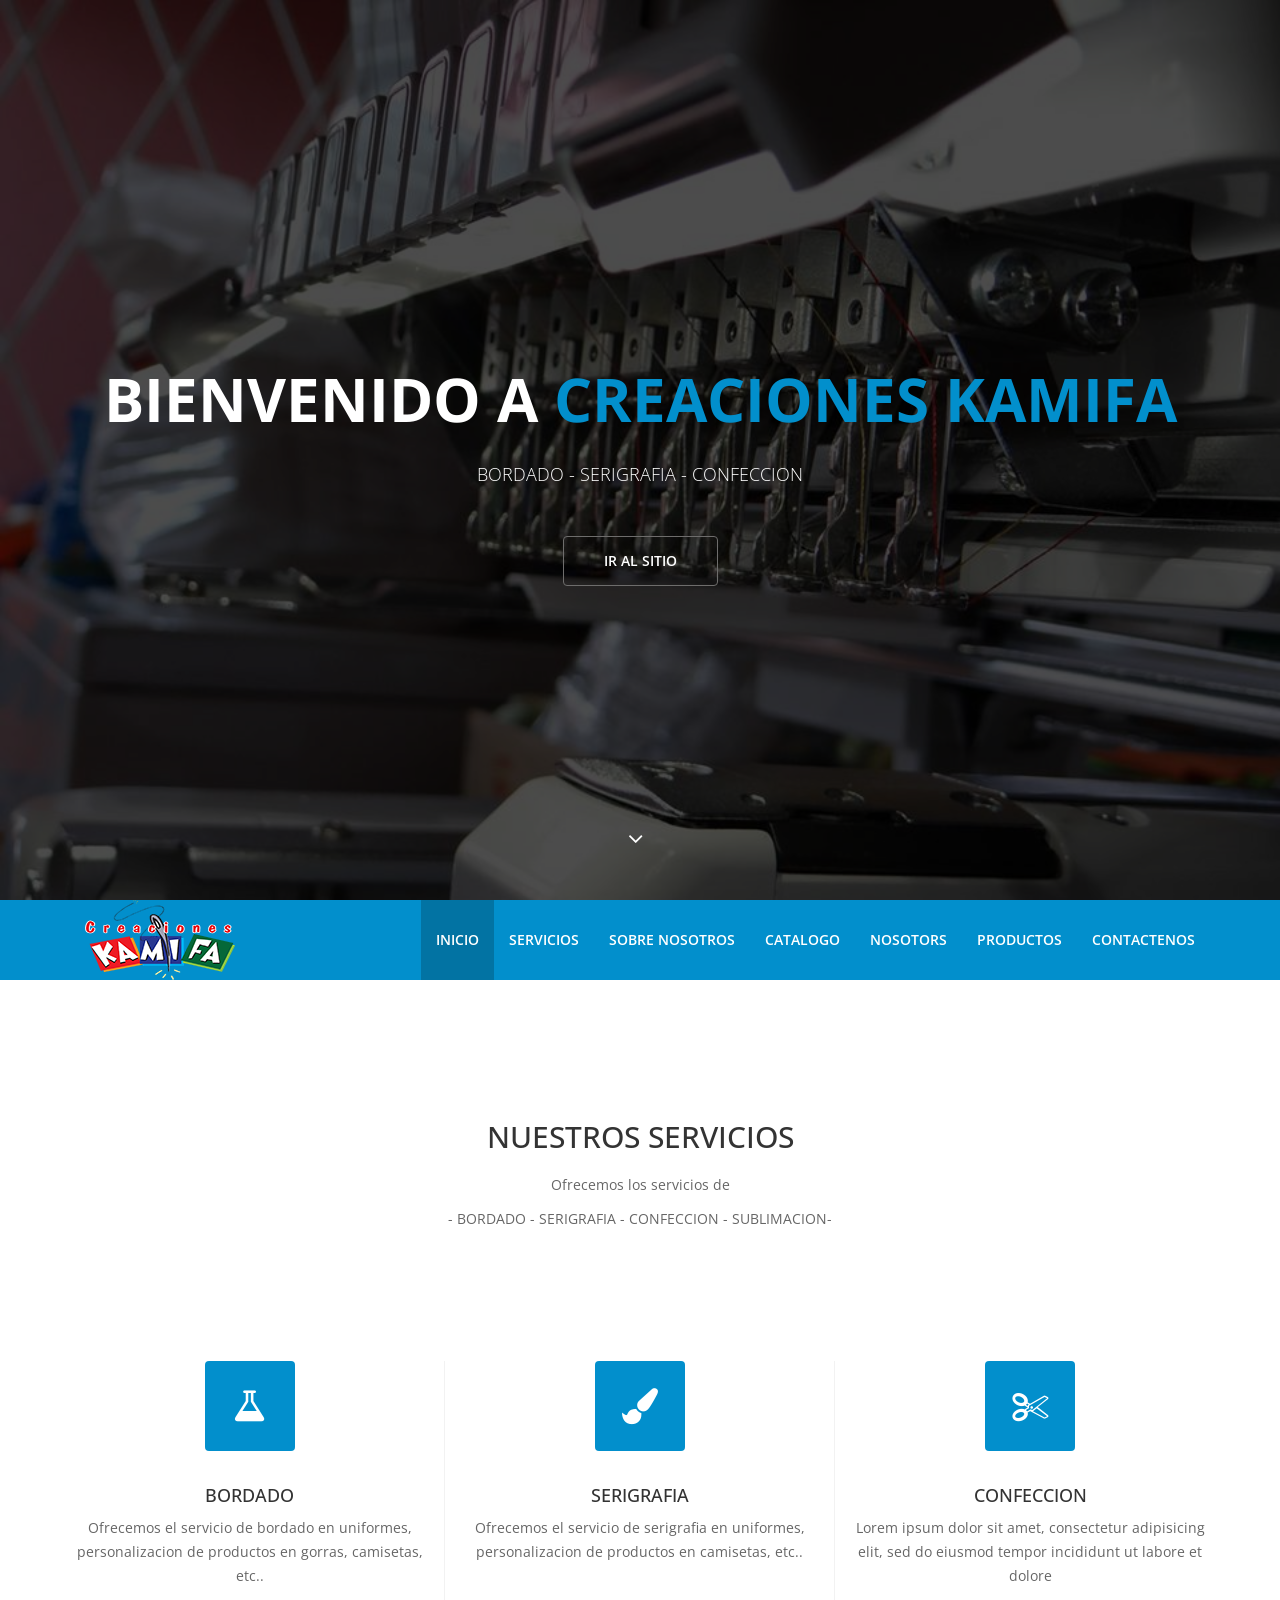
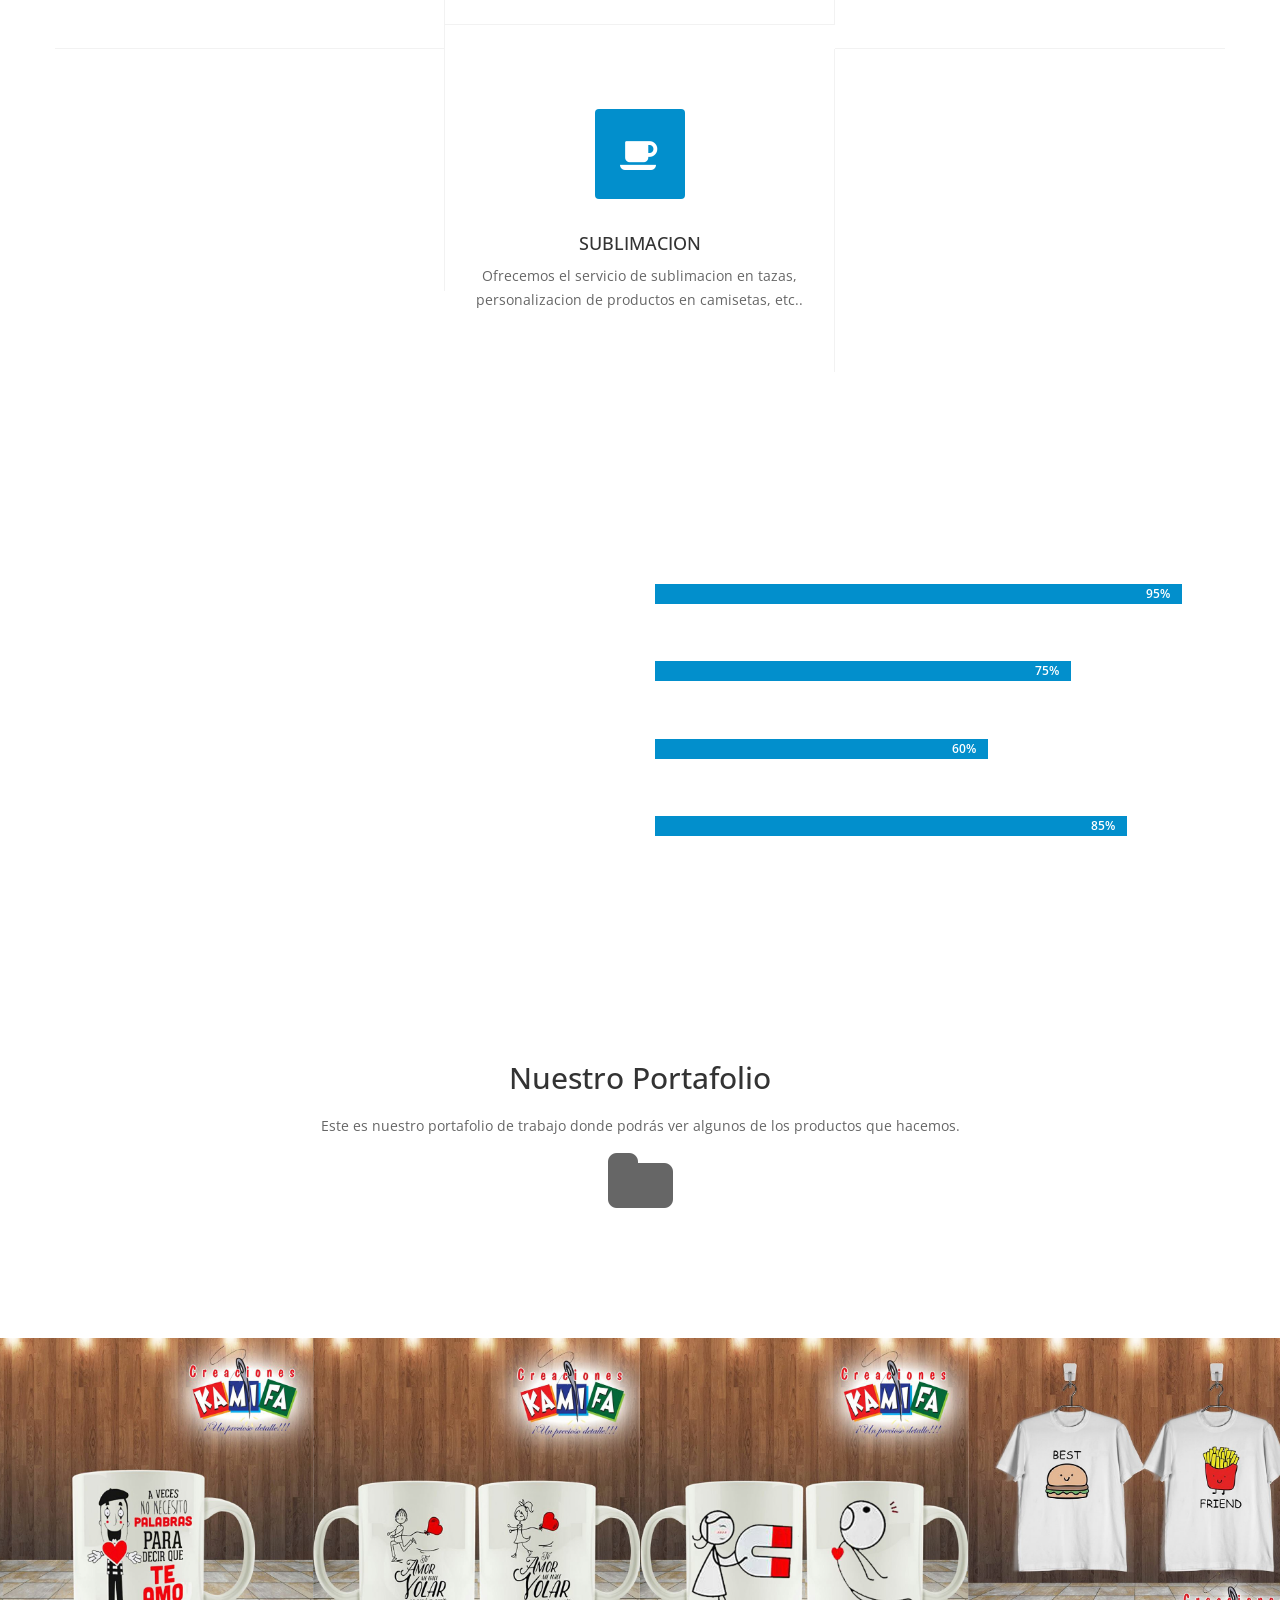
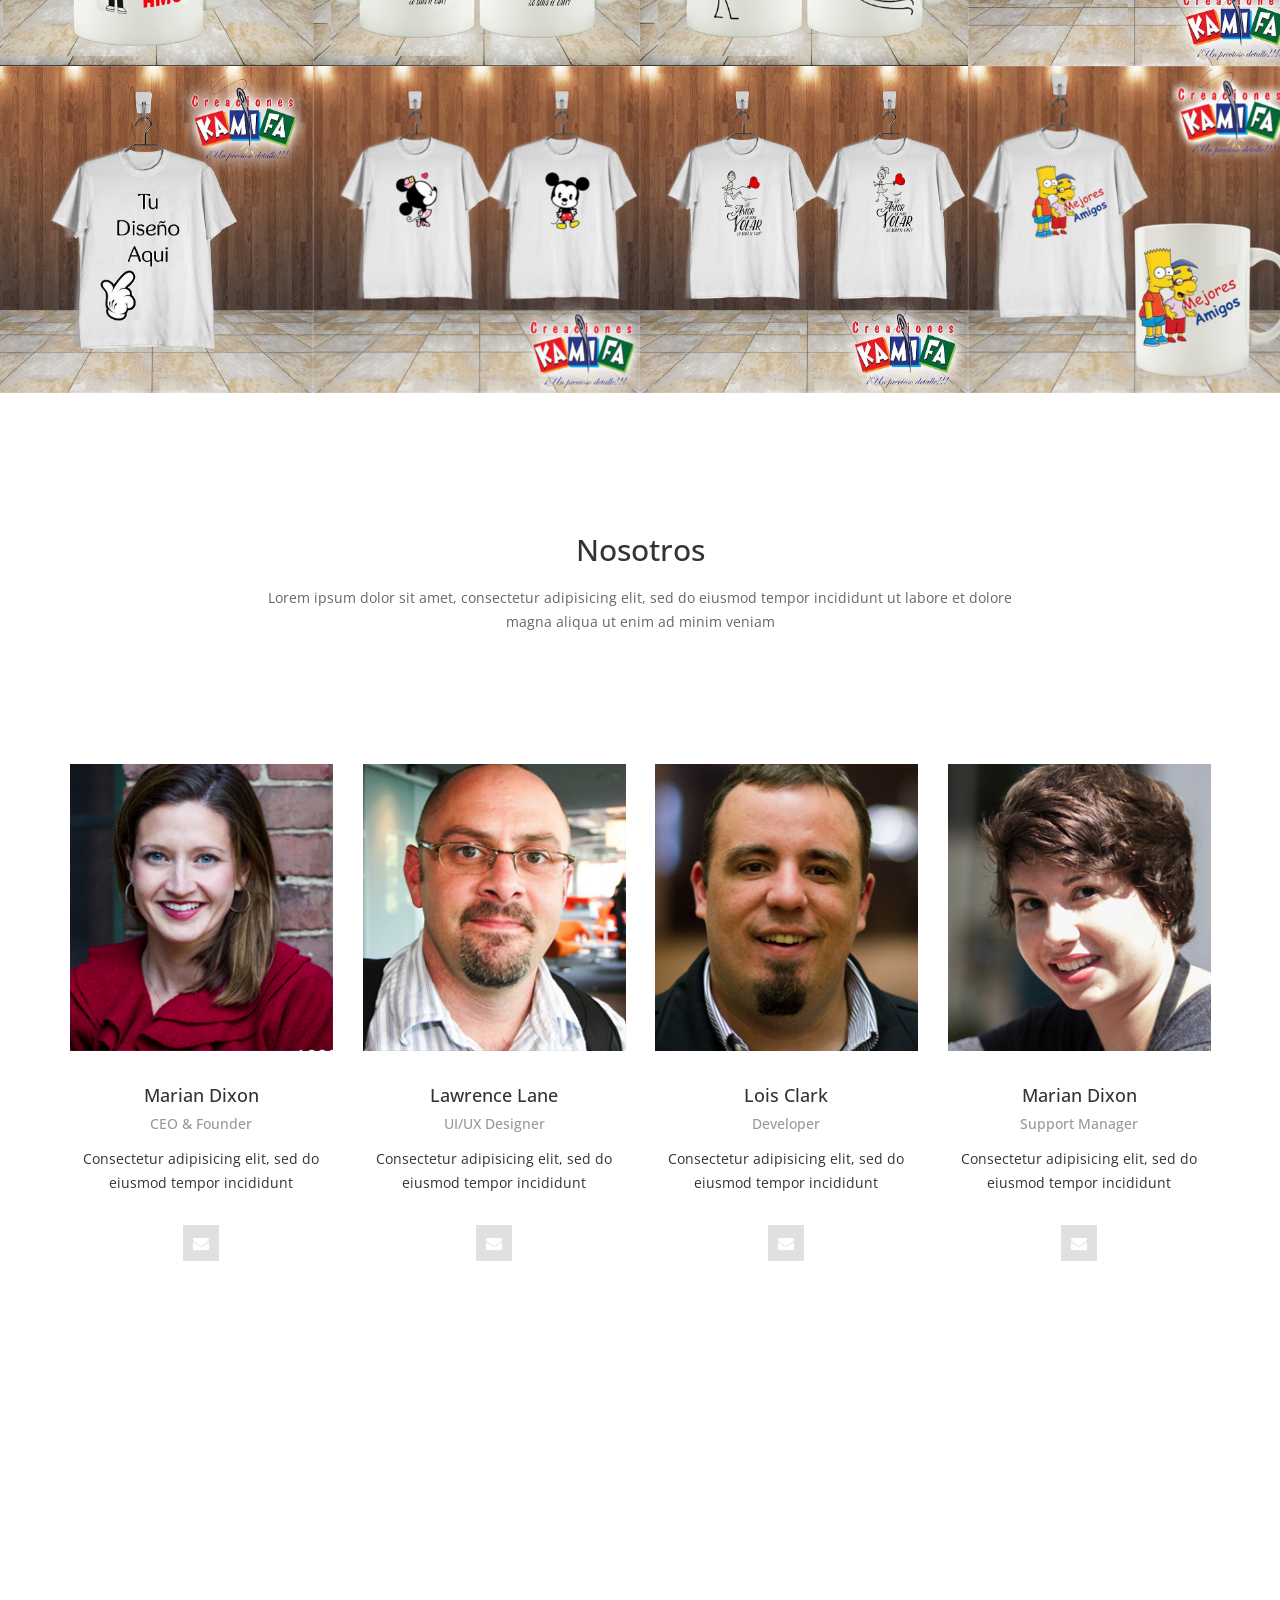
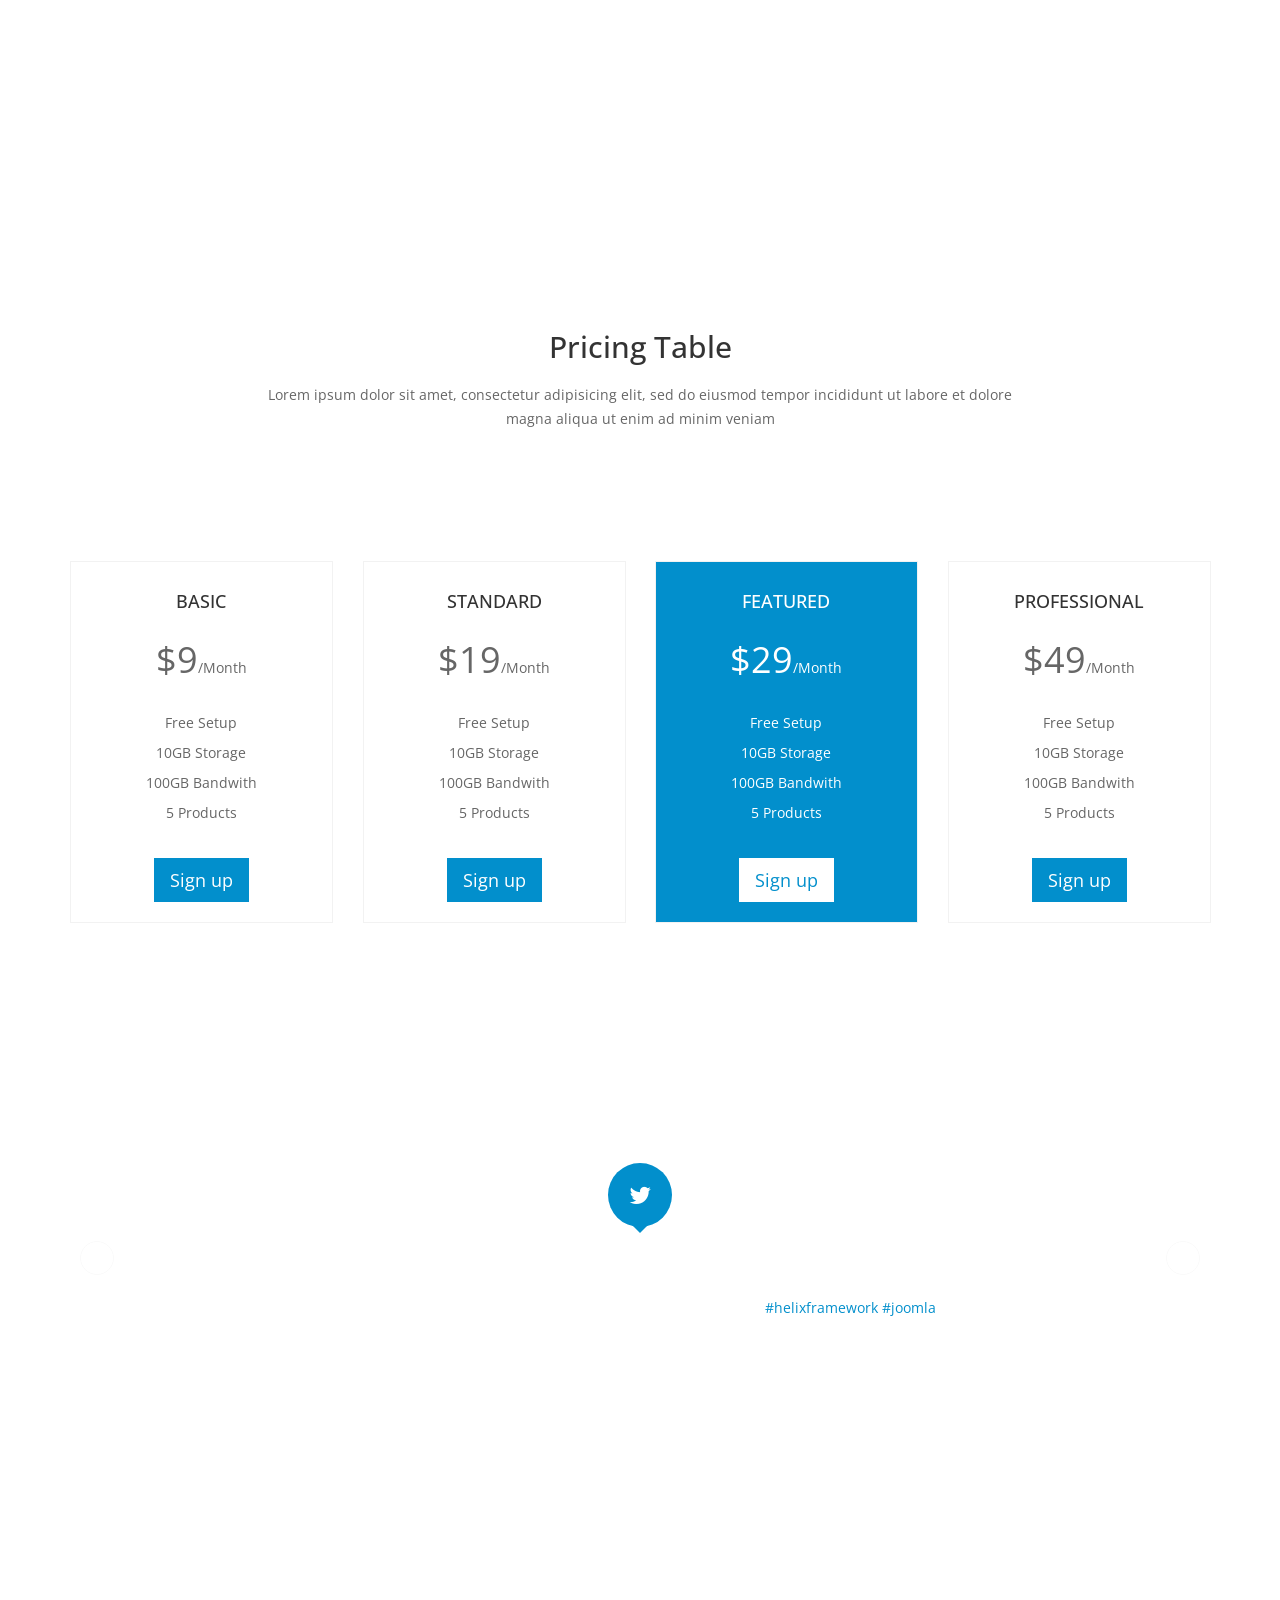
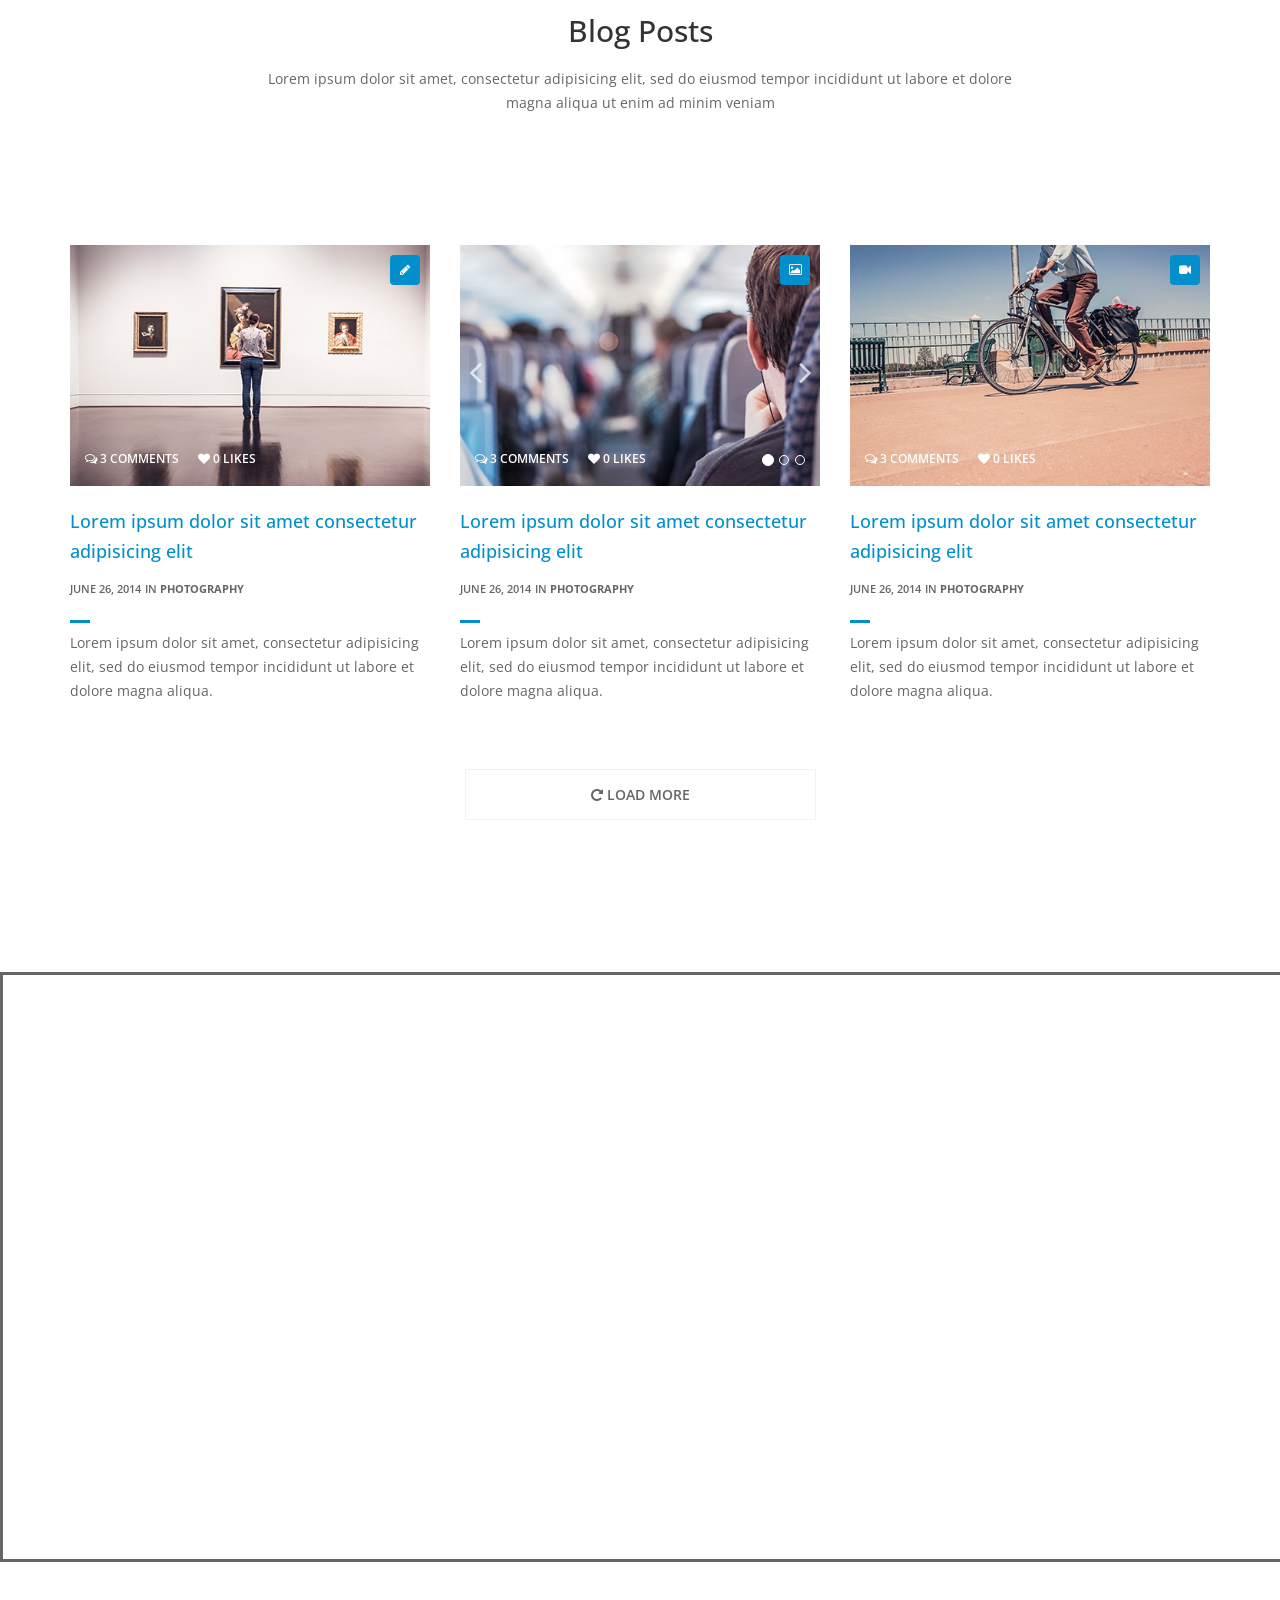
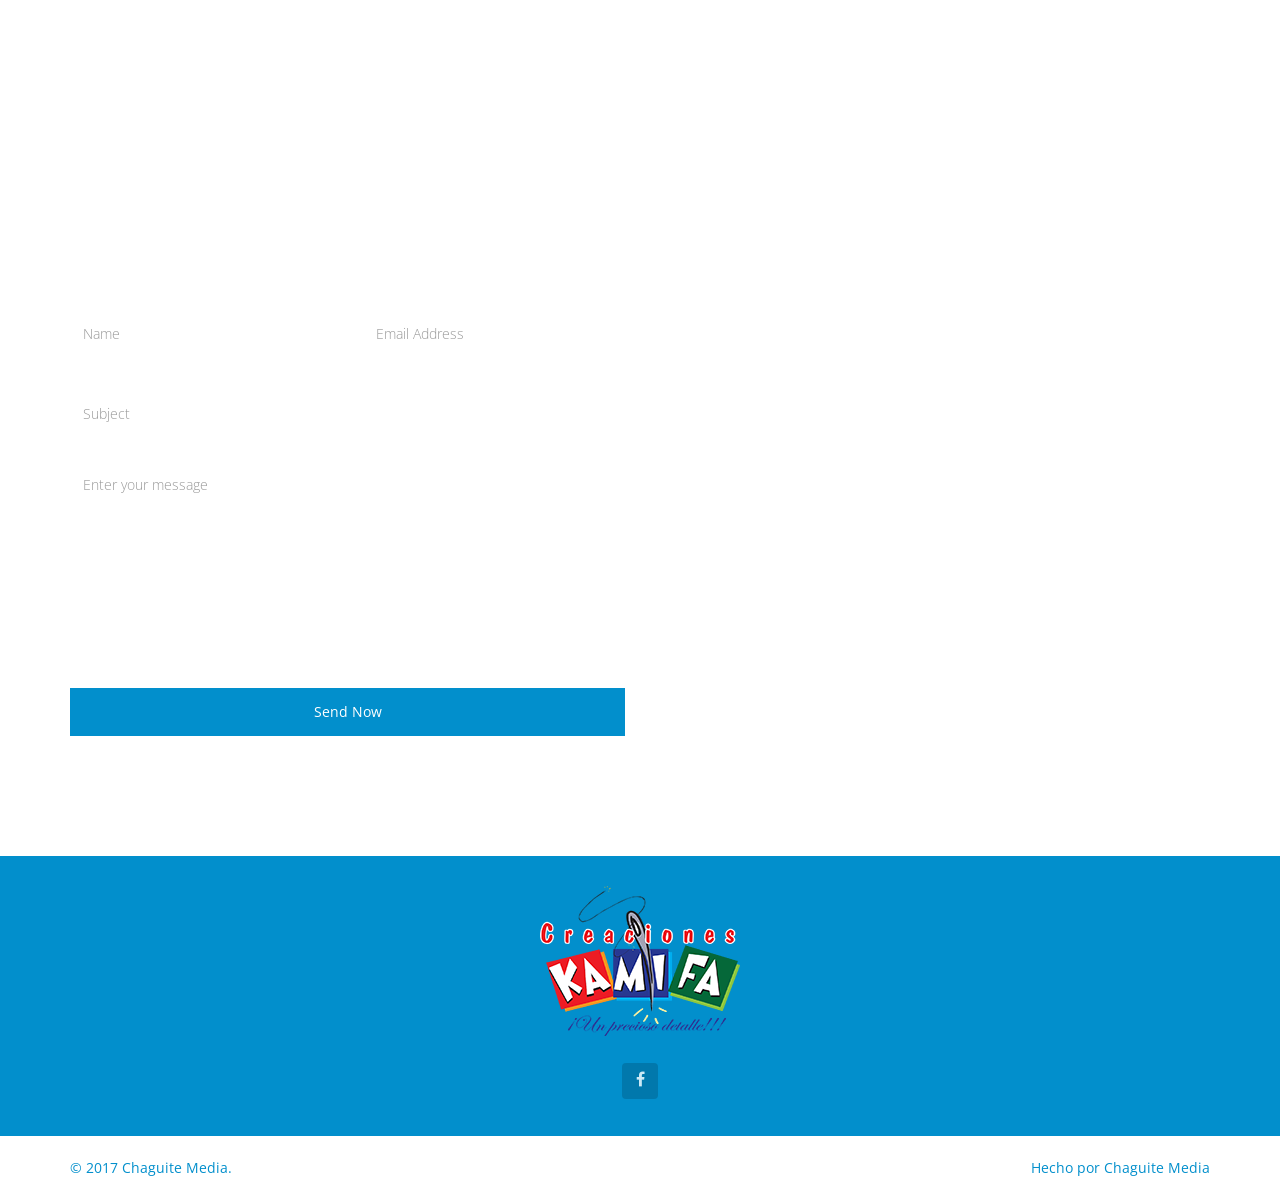
==== commit 752dedf7: "Revert "Cambios varios" This reverts commit 8d78f9657490fb9302a6d6e0b622e646f0e01405." ====
--- a/template/index.html
+++ b/template/index.html
@@ -96,8 +96,8 @@
         <div class="row">
           <div class="text-center col-sm-8 col-sm-offset-2">
             <h2>NUESTROS SERVICIOS</h2>
-            <p>Ofrecemos los servicios de -BORDADO - SERIGRAFIA - CONFECCION - SUBLIMACION- </p>
-            <i class="fa fa-handshake-o" aria-hidden="true"></i>
+            <p>Ofrecemos los servicios de</p>
+            <p>- BORDADO - SERIGRAFIA - CONFECCION - SUBLIMACION- </p>
           </div>
         </div> 
       </div>
@@ -203,7 +203,7 @@
     <div class="container">
       <div class="row">
         <div class="heading text-center col-sm-8 col-sm-offset-2 wow fadeInUp" data-wow-duration="1000ms" data-wow-delay="300ms">
-          <h2>Catalogo</h2>
+          <h2>Nuestro Portafolio</h2>
           <p>Este es nuestro portafolio de trabajo donde podrás ver algunos de los productos que hacemos.</p>
           <i class="fa fa-folder fa-5x"></i>
         </div>
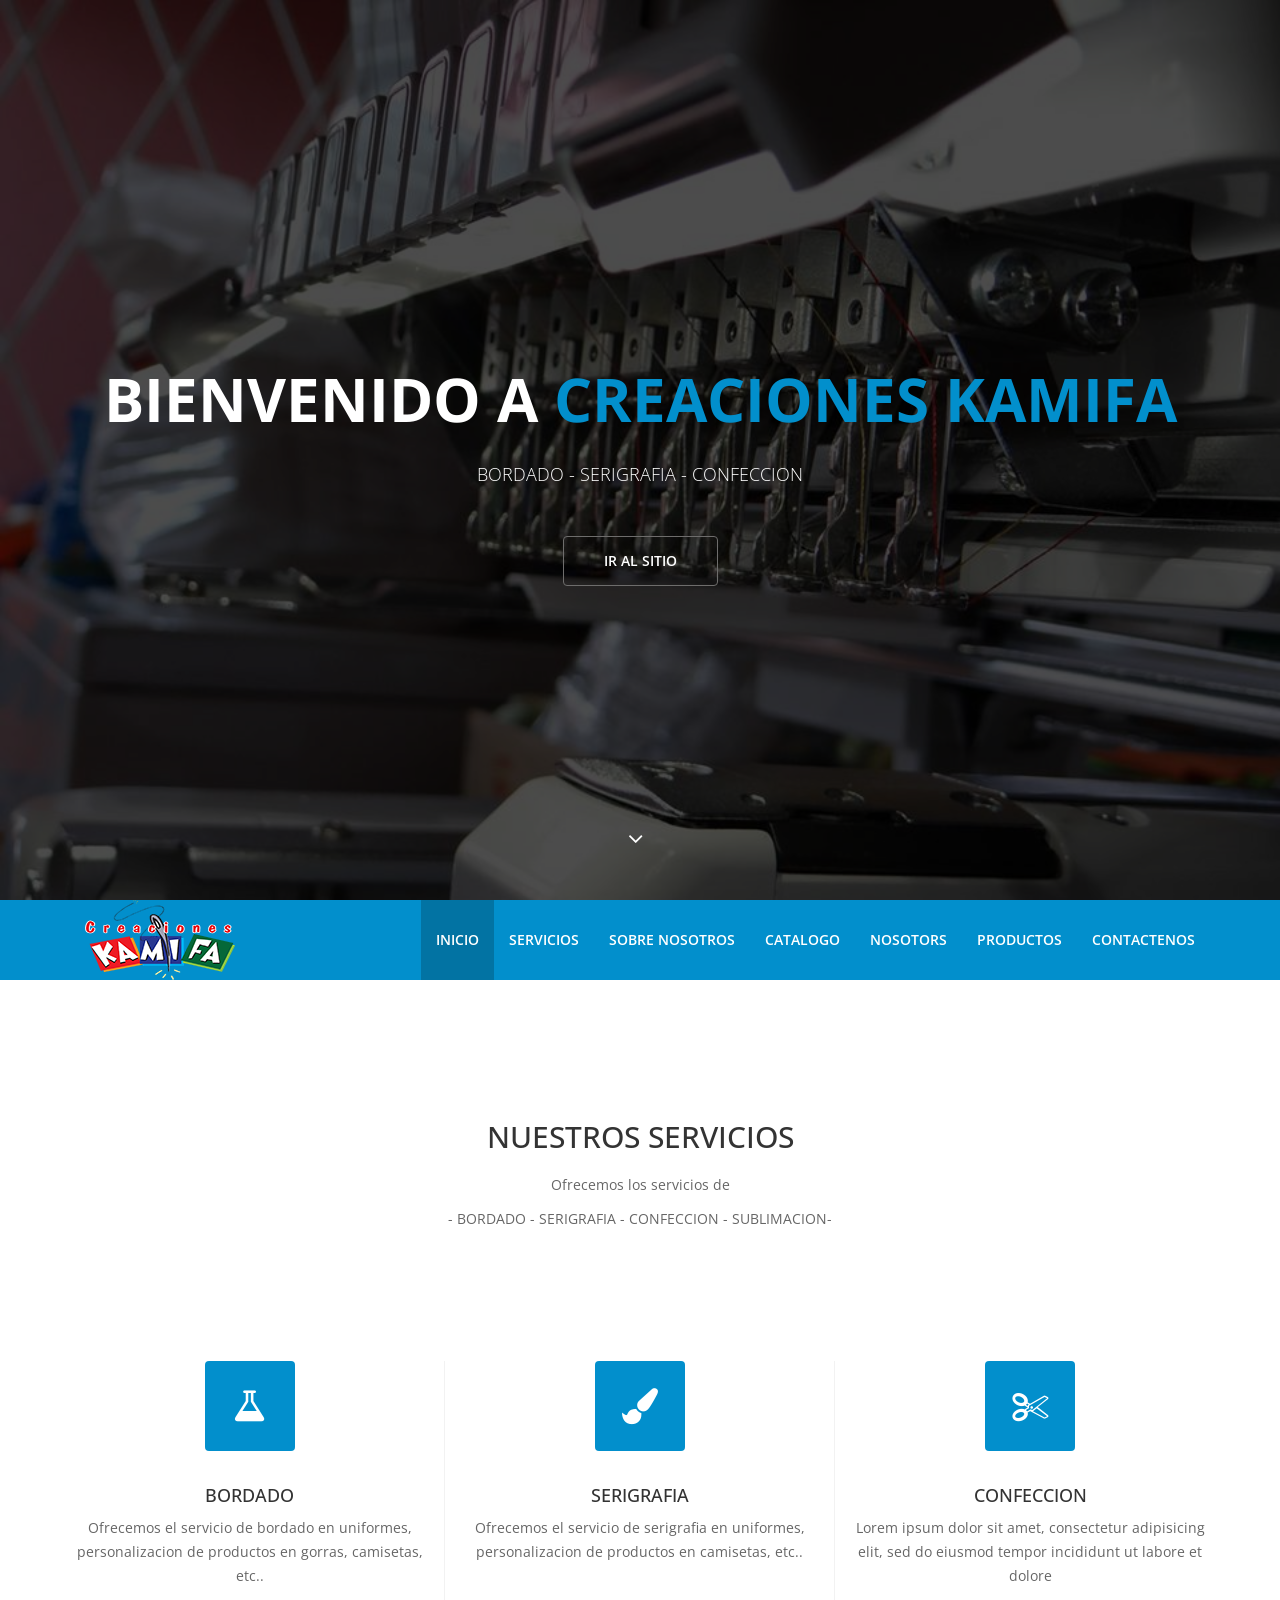
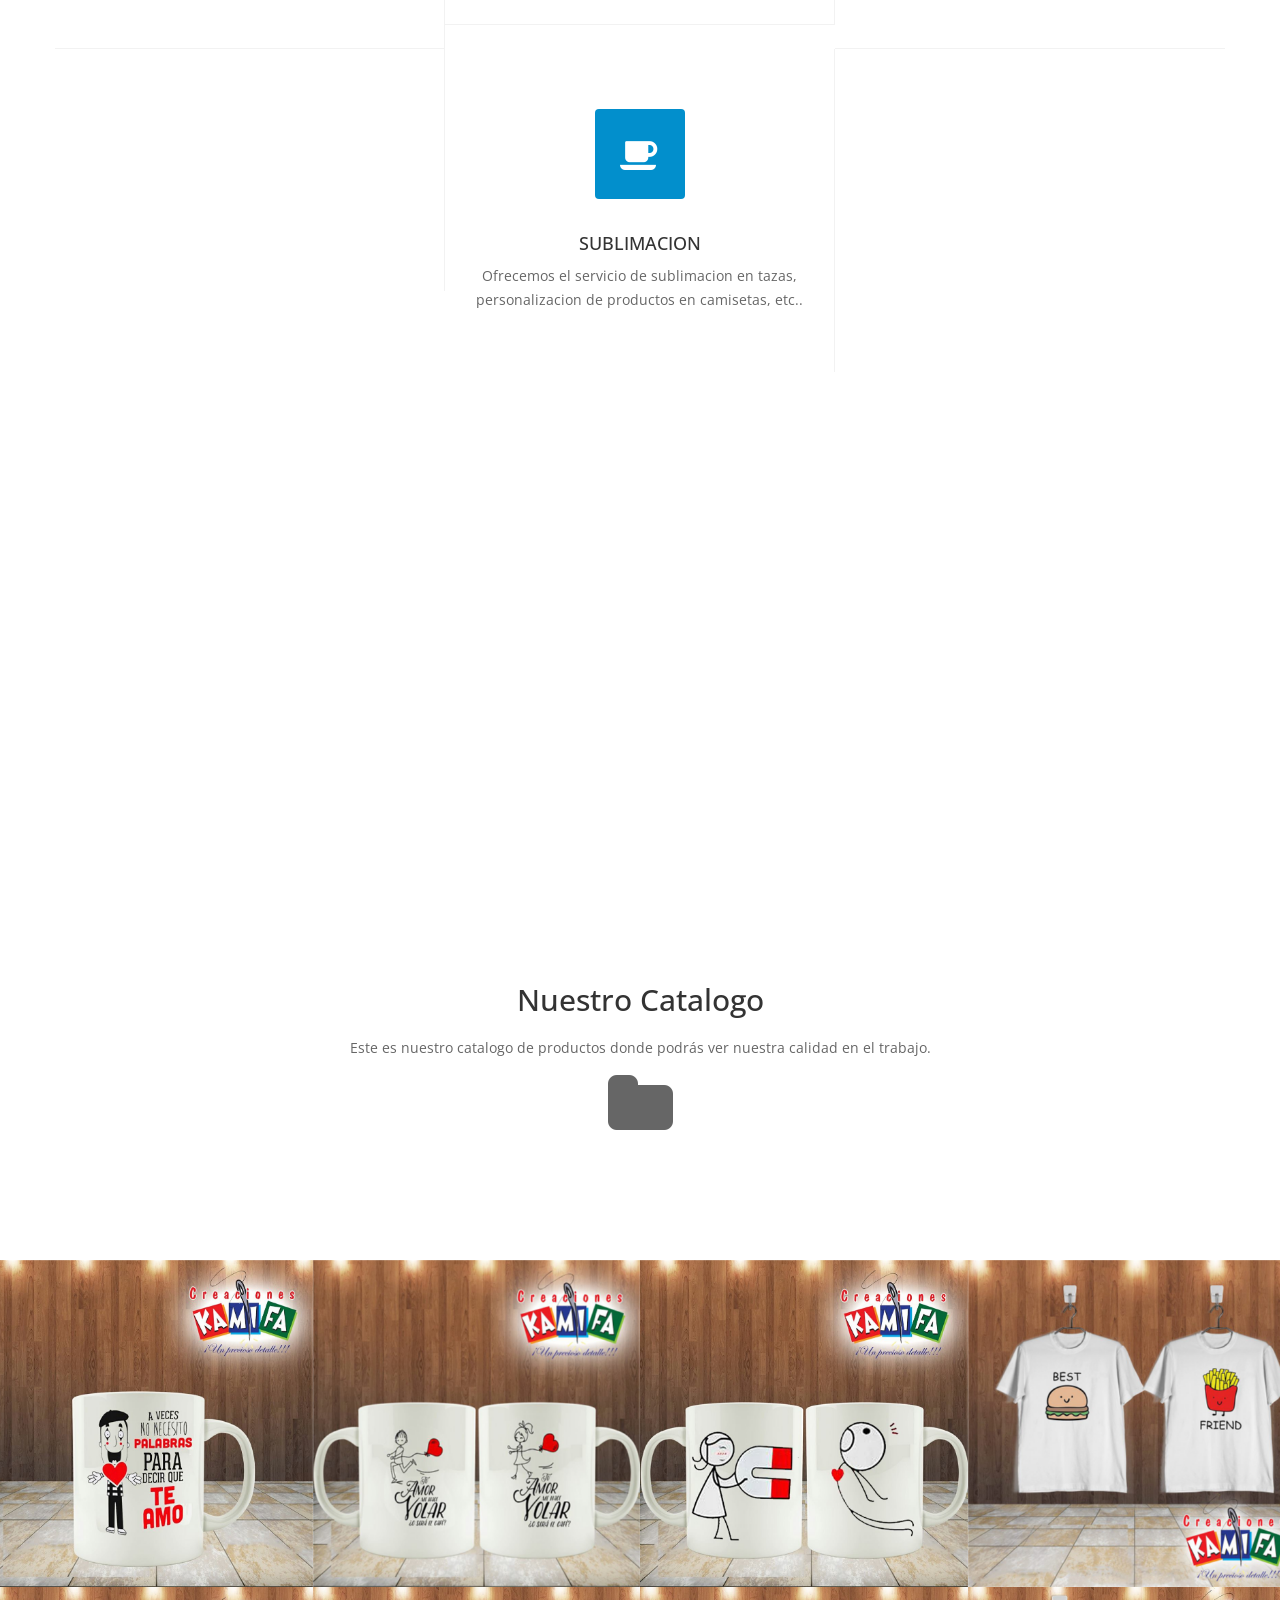
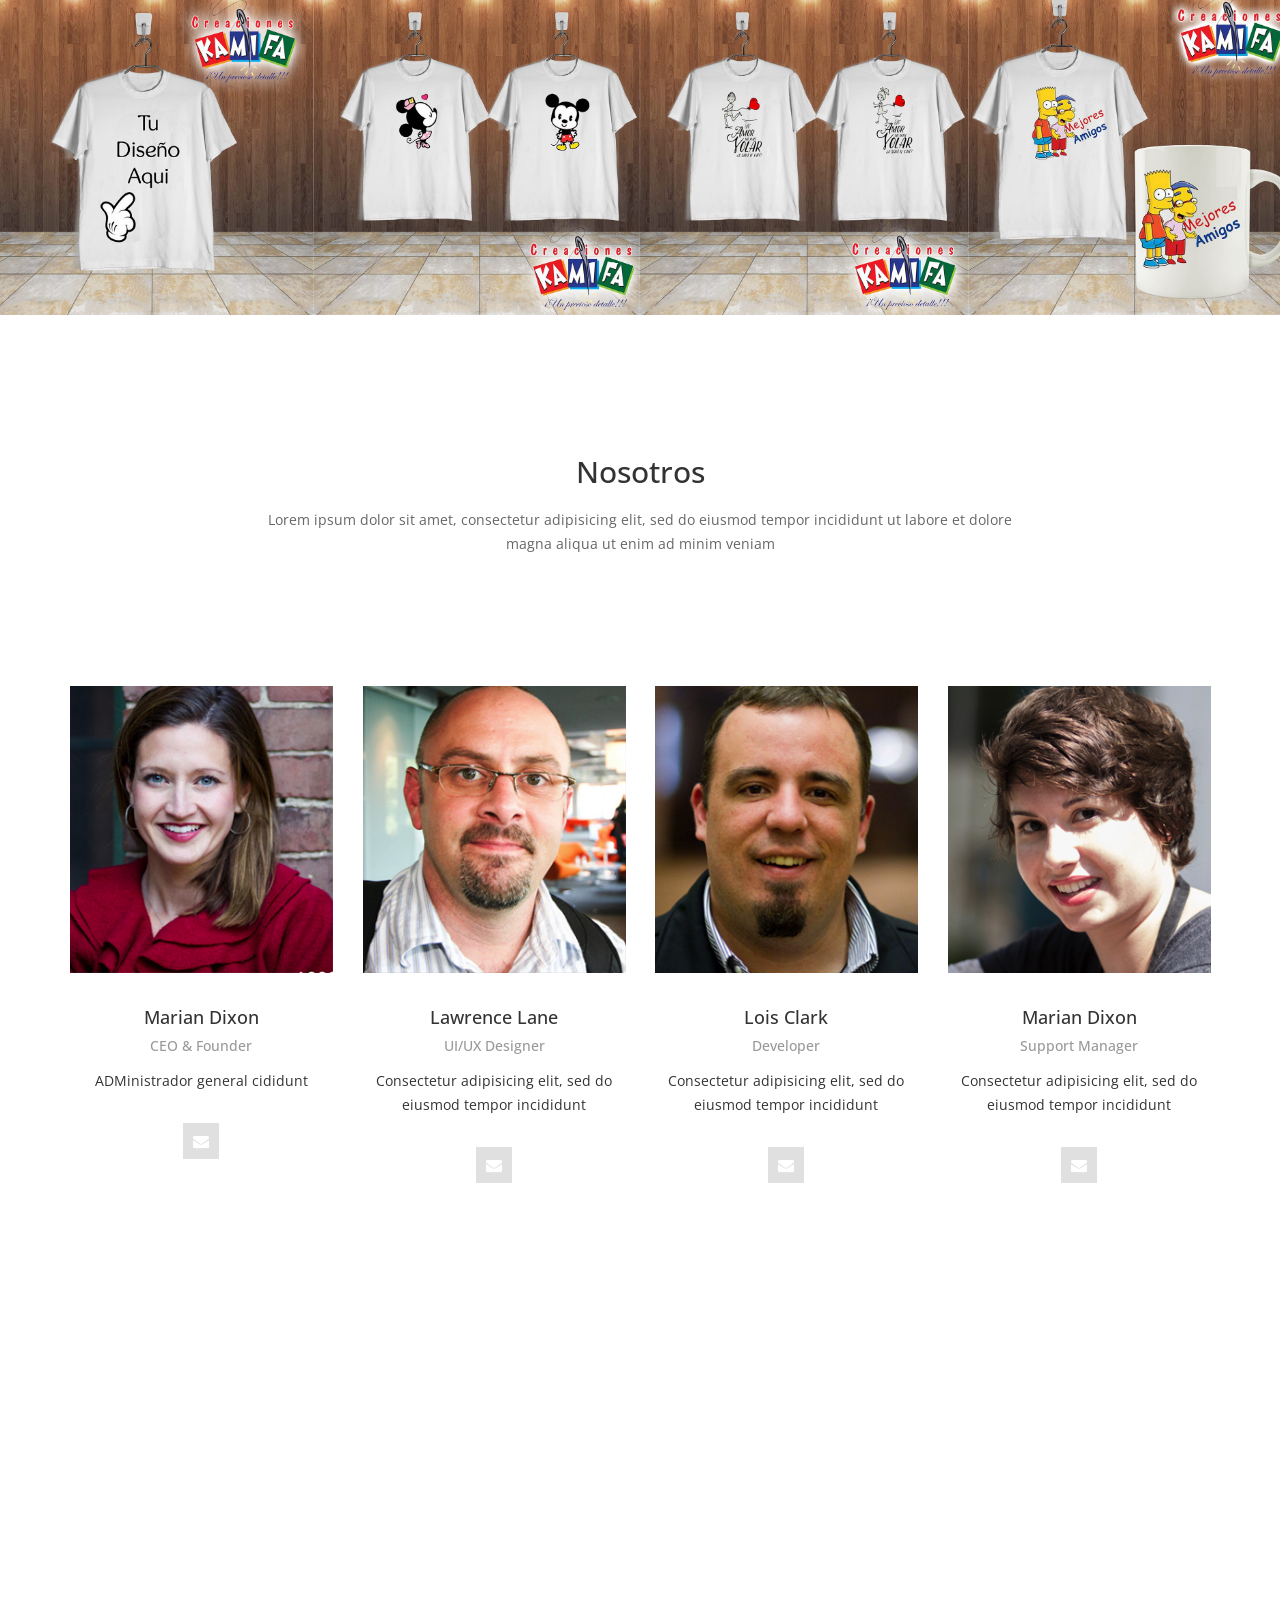
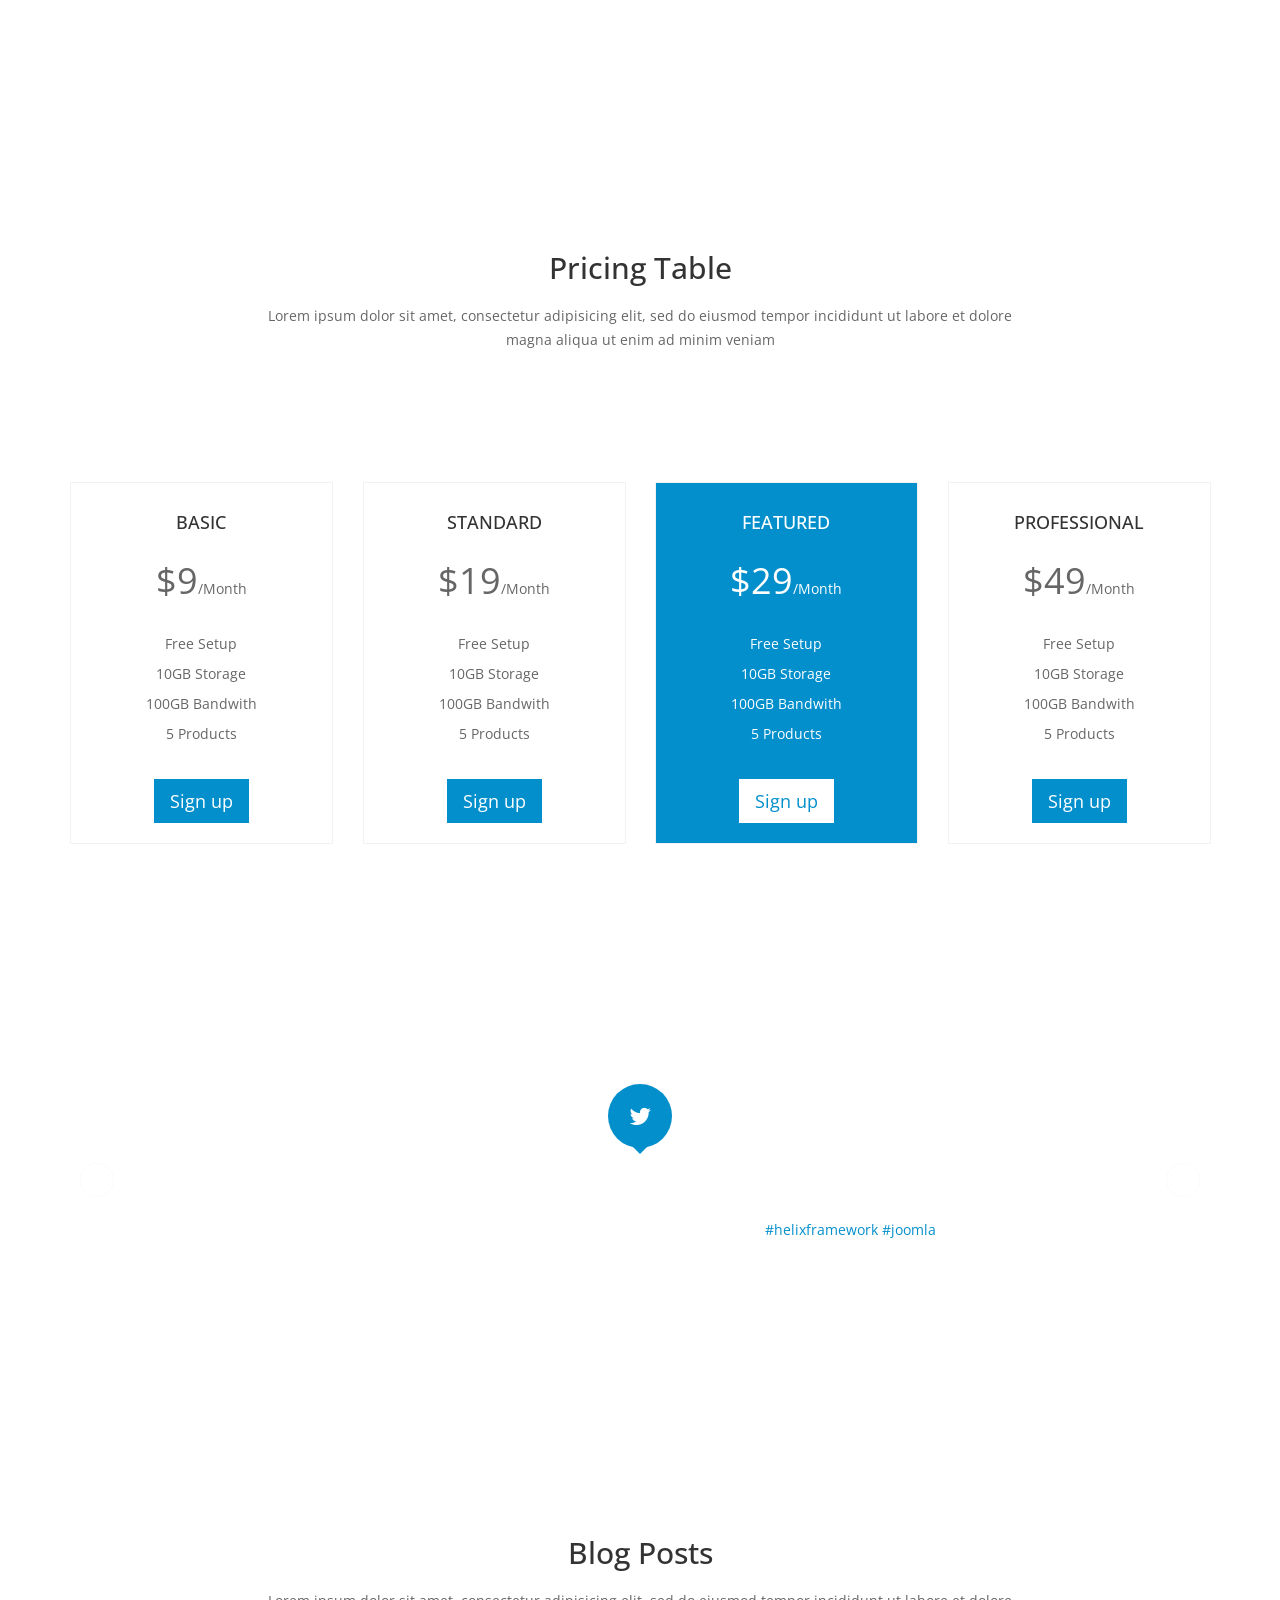
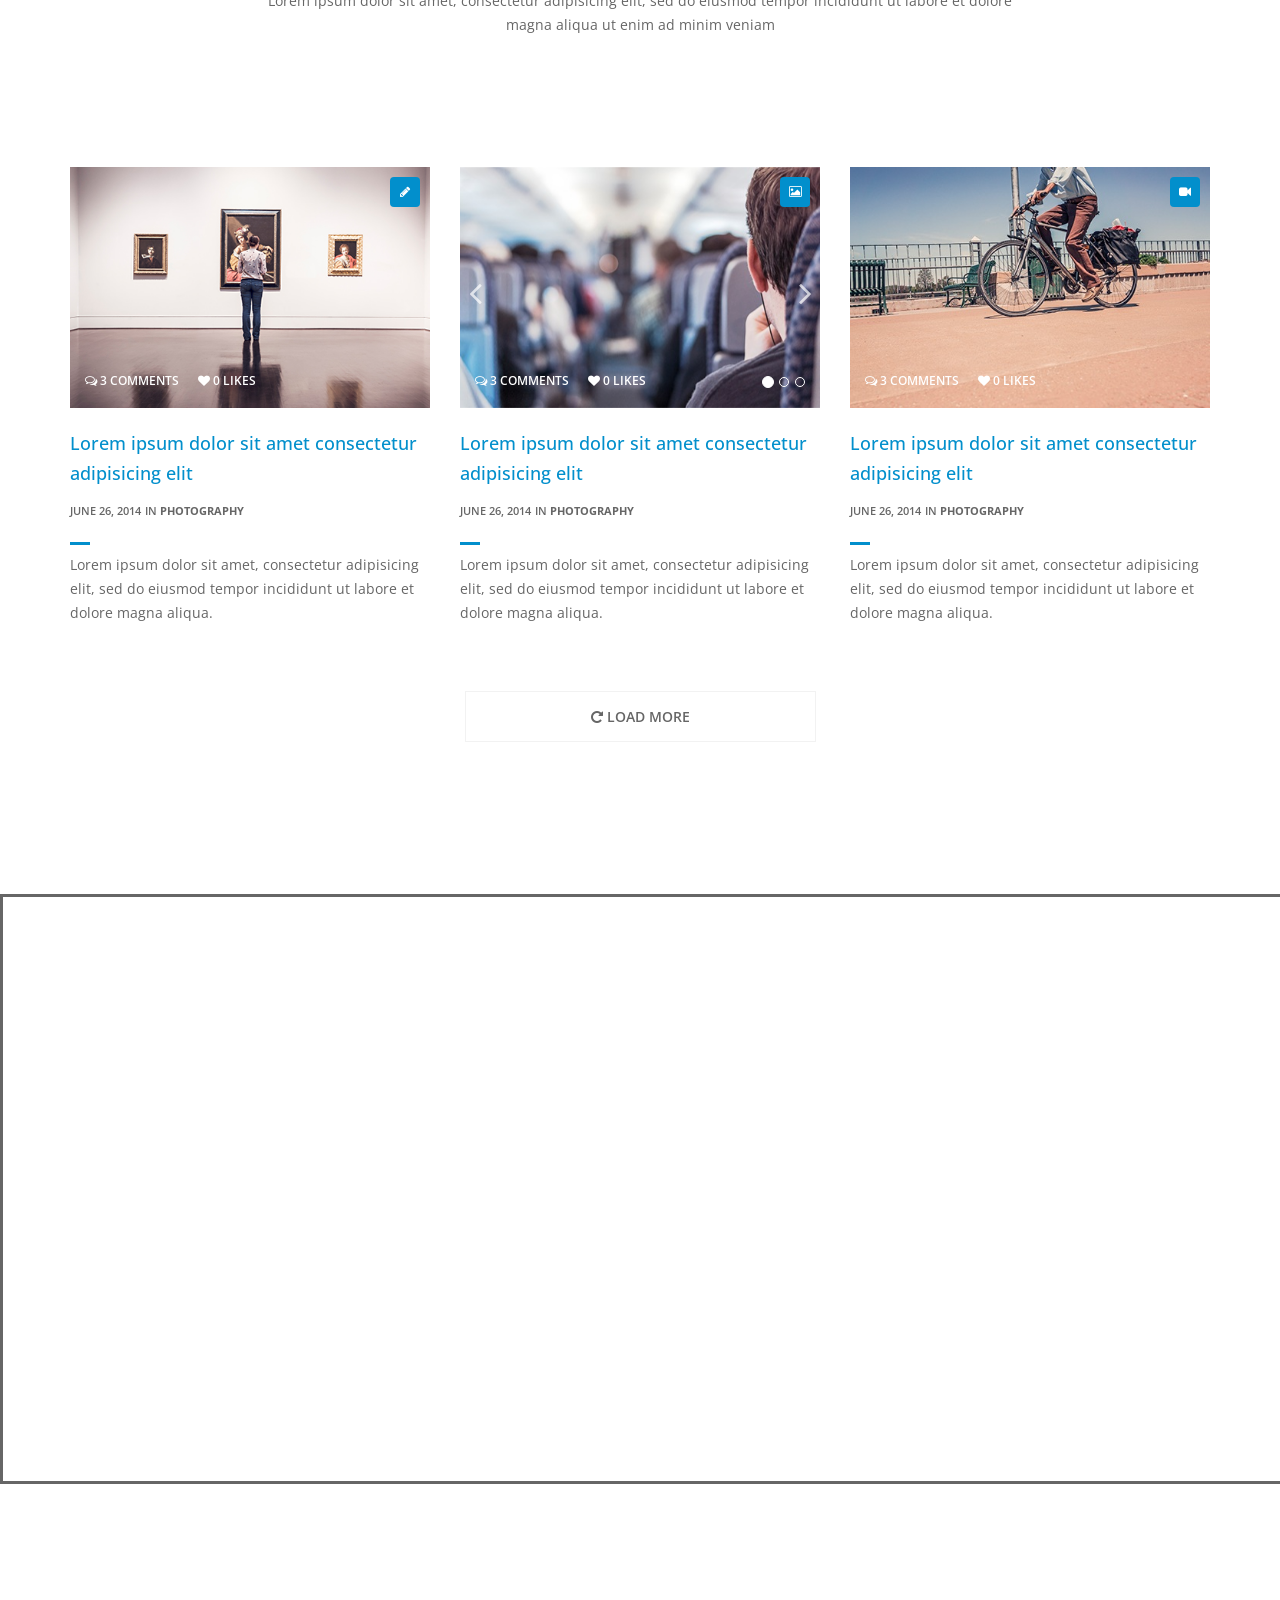
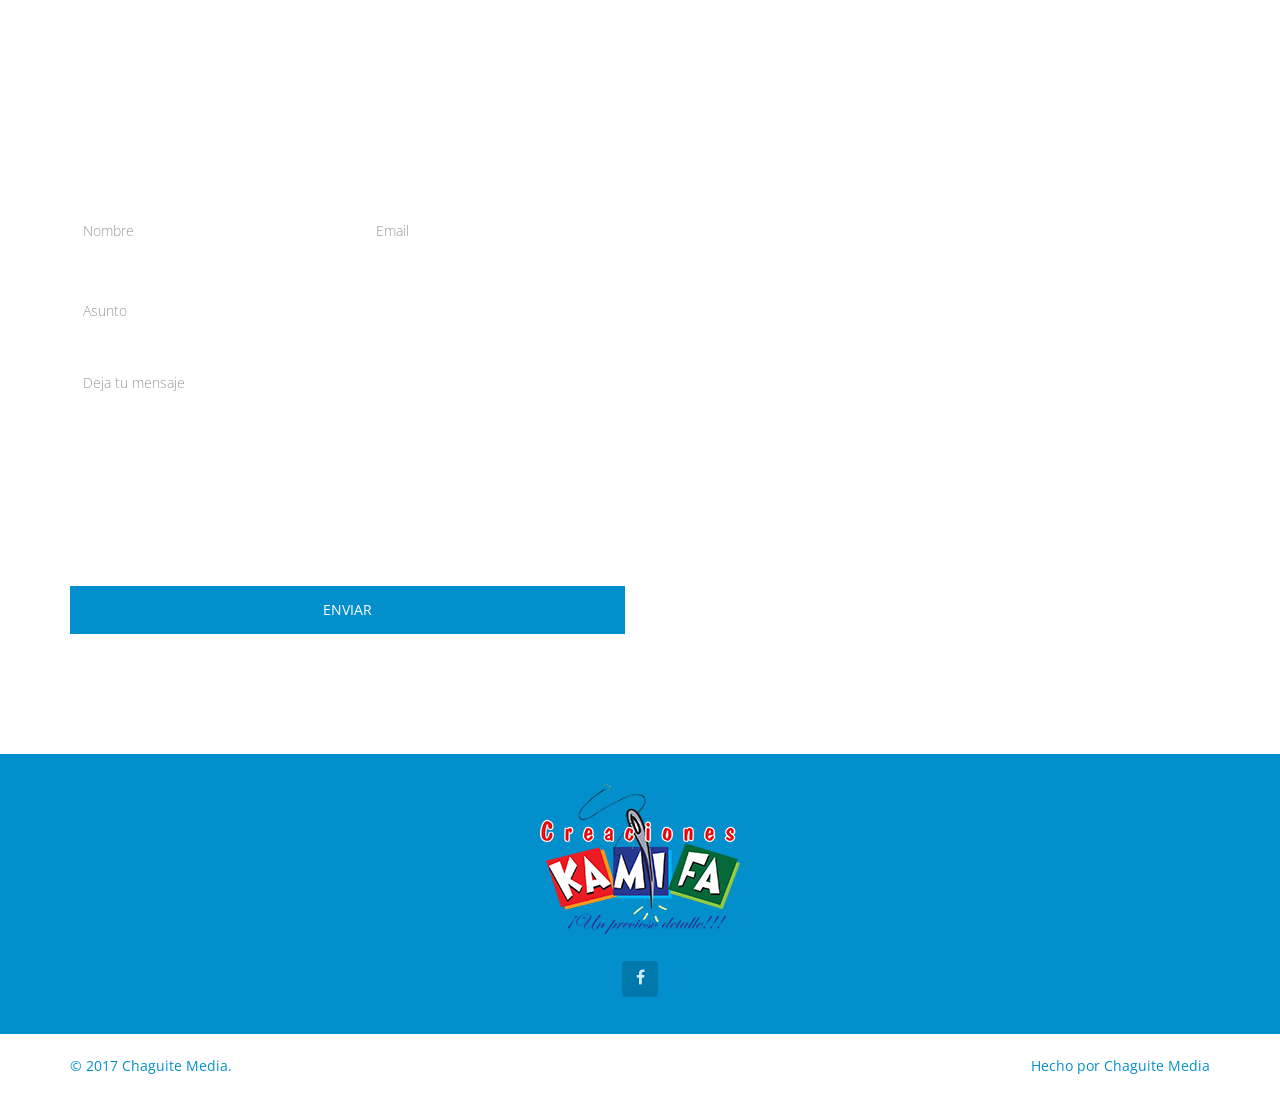
==== commit 8506c9d2: "nada" ====
--- a/template/index.html
+++ b/template/index.html
@@ -162,36 +162,17 @@
       <div class="row">
         <div class="col-sm-6">
           <div class="about-info wow fadeInUp" data-wow-duration="1000ms" data-wow-delay="300ms">
-            <h2>About us</h2>
-            <p>Lorem ipsum dolor sit amet, consectetur adipisicing elit, sed do eiusmod tempor incididunt ut labore et dolore magna aliqua. Ut enim ad minim veniam, quis nostrud exercitation.Ullamco laboris nisi ut aliquip ex ea commodo consequat. </p>
-            <p>Duis aute irure dolor in reprehenderit in voluptate velit esse cillum dolore eu fugiat nulla pariatur. Excepteur sint occaecat cupidatat non proident, sunt in culpa qui officia deserunt mollit anim id est laborum. Sed ut perspiciatis unde omnis iste. Lorem ipsum dolor sit amet, consectetur adipisicing elit, sed do eiusmod tempor incididunt ut labore et dolore magna aliqua.</p>
+            <h2>Mision</h2>
+            <p>Nuestra Visión es hacer que los clientes estén totalmente satisfechos con nuestros productos, nos enfocamos en personalizar y crear un ambiente acogedor para sus  empresas y hogares. Ofreciendo una atención personalizada y dándole un toque distinto con piezas decorativas y diseños a gusto de usted. Consolidar una organización líder e innovadora bajo estándares de calidad para satisfacer las necesidades de nuestros clientes, variedad de productos y calidad en el servicio.
+                Por que nos gusta su gusto, hacemos las cosas bien hechas.</p>
           </div>
         </div>
         <div class="col-sm-6">
           <div class="our-skills wow fadeInDown" data-wow-duration="1000ms" data-wow-delay="300ms">
             <div class="single-skill wow fadeInDown" data-wow-duration="1000ms" data-wow-delay="300ms">
-              <p class="lead">User Experiances</p>
-              <div class="progress">
-                <div class="progress-bar progress-bar-primary six-sec-ease-in-out" role="progressbar"  aria-valuetransitiongoal="95">95%</div>
-              </div>
-            </div>
-            <div class="single-skill wow fadeInDown" data-wow-duration="1000ms" data-wow-delay="400ms">
-              <p class="lead">Web Design</p>
-              <div class="progress">
-                <div class="progress-bar progress-bar-primary six-sec-ease-in-out" role="progressbar"  aria-valuetransitiongoal="75">75%</div>
-              </div>
-            </div>
-            <div class="single-skill wow fadeInDown" data-wow-duration="1000ms" data-wow-delay="500ms">
-              <p class="lead">Programming</p>
-              <div class="progress">
-                <div class="progress-bar progress-bar-primary six-sec-ease-in-out" role="progressbar"  aria-valuetransitiongoal="60">60%</div>
-              </div>
-            </div>
-            <div class="single-skill wow fadeInDown" data-wow-duration="1000ms" data-wow-delay="600ms">
-              <p class="lead">Fun</p>
-              <div class="progress">
-                <div class="progress-bar progress-bar-primary six-sec-ease-in-out" role="progressbar"  aria-valuetransitiongoal="85">85%</div>
-              </div>
+              <h2>Vision</h2>
+              <p>Brindar los productos necesarios para atender las necesidades de nuestros clientes en cuanto, decoración en sus diferentes ambientes del hogar y empresas. Nuestra aspiración es  hacerle más un toque de distinción y personalizar al encontrar un lugar donde todo lo que necesitan lo encentran.
+                    ¡Venga y escoja cualquiera de nuestras primorosas confecciones para su hogar !   </p>
             </div>
           </div>
         </div>
@@ -203,8 +184,8 @@
     <div class="container">
       <div class="row">
         <div class="heading text-center col-sm-8 col-sm-offset-2 wow fadeInUp" data-wow-duration="1000ms" data-wow-delay="300ms">
-          <h2>Nuestro Portafolio</h2>
-          <p>Este es nuestro portafolio de trabajo donde podrás ver algunos de los productos que hacemos.</p>
+          <h2>Nuestro Catalogo</h2>
+          <p>Este es nuestro catalogo  de productos donde podrás ver nuestra calidad en el trabajo.</p>
           <i class="fa fa-folder fa-5x"></i>
         </div>
       </div> 
@@ -405,7 +386,7 @@
               <div class="member-info">
                 <h3>Marian Dixon</h3>
                 <h4>CEO &amp; Founder</h4>
-                <p>Consectetur adipisicing elit, sed do eiusmod tempor incididunt</p>
+                <p>ADMinistrador general cididunt</p>
               </div>
               <div class="social-icons">
                 <ul>
@@ -710,8 +691,9 @@
       <div class="container">
         <div class="row">
           <div class="heading text-center col-sm-8 col-sm-offset-2 wow fadeInUp" data-wow-duration="1000ms" data-wow-delay="300ms">
-            <h2>Contact Us</h2>
-            <p>Lorem ipsum dolor sit amet, consectetur adipisicing elit, sed do eiusmod tempor incididunt ut labore et dolore magna aliqua ut enim ad minim veniam</p>
+            <h2>Contactenos </h2>
+            <p>  Porque nos gusta su gusto, hacemos las cosas  bien hechas.
+                ¡Se va a enamorar!</p>
           </div>
         </div>
         <div class="contact-form wow fadeIn" data-wow-duration="1000ms" data-wow-delay="600ms">
@@ -721,33 +703,37 @@
                 <div class="row  wow fadeInUp" data-wow-duration="1000ms" data-wow-delay="300ms">
                   <div class="col-sm-6">
                     <div class="form-group">
-                      <input type="text" name="name" class="form-control" placeholder="Name" required="required">
+                      <input type="text" name="Nombre" class="form-control" placeholder="Nombre" required="required">
                     </div>
                   </div>
                   <div class="col-sm-6">
                     <div class="form-group">
-                      <input type="email" name="email" class="form-control" placeholder="Email Address" required="required">
+                      <input type="email" name="email" class="form-control" placeholder="Email" required="required">
                     </div>
                   </div>
                 </div>
                 <div class="form-group">
-                  <input type="text" name="subject" class="form-control" placeholder="Subject" required="required">
+                  <input type="text" name="Asunto" class="form-control" placeholder="Asunto" required="required">
                 </div>
                 <div class="form-group">
-                  <textarea name="message" id="message" class="form-control" rows="4" placeholder="Enter your message" required="required"></textarea>
+                  <textarea name="Mensaje" id="mensaje" class="form-control" rows="4" placeholder="Deja tu mensaje" required="required"></textarea>
                 </div>                        
                 <div class="form-group">
-                  <button type="submit" class="btn-submit">Send Now</button>
+                  <button type="enviar" class="btn-submit">ENVIAR</button>
                 </div>
               </form>   
             </div>
             <div class="col-sm-6">
               <div class="contact-info wow fadeInUp" data-wow-duration="1000ms" data-wow-delay="300ms">
-                <p>Lorem ipsum dolor sit amet, consectetur adipisicing elit, sed do eiusmod tempor incididunt ut labore et dolore magna aliqua. Ut enim ad minim veniam, quis nostrud exercitation.</p>
+                <p>Ponte en contacto con nostros y ayudanos a darte un mejor servicio.Venga y escoja cualquiera de nuestras primorosas confecciones
+                        para su hogar.
+                  Recuerde que cada confeccion es un preciso detalle</p>
                 <ul class="address">
-                  <li><i class="fa fa-phone"></i> <span> Phone:</span> +928 336 2000  </li>
-                  <li><i class="fa fa-envelope"></i> <span> Email:</span><a href="mailto:someone@yoursite.com"> support@oxygen.com</a></li>
-                  <li><i class="fa fa-globe"></i> <span> Website:</span> <a href="#">www.sitename.com</a></li>
+                  <li><i class="fa fa-phone"></i> <span> Telefono:</span> +505 2244-3966  </li>
+                    
+                    <!--/#Hay que cambiar aqui despues cuando estemos probando esto-->
+                  <li><i class="fa fa-envelope"></i> <span> Email:</span><a href="creacioneskamifa@gmail.com"> creacioneskamifa@gmail.com"</a></li>
+                  <li><i class="fa fa-globe"></i> <span> Website:</span> <a href="#">www.creacioneKAMIFA.com.ni</a></li>
                 </ul>
               </div>                            
             </div>
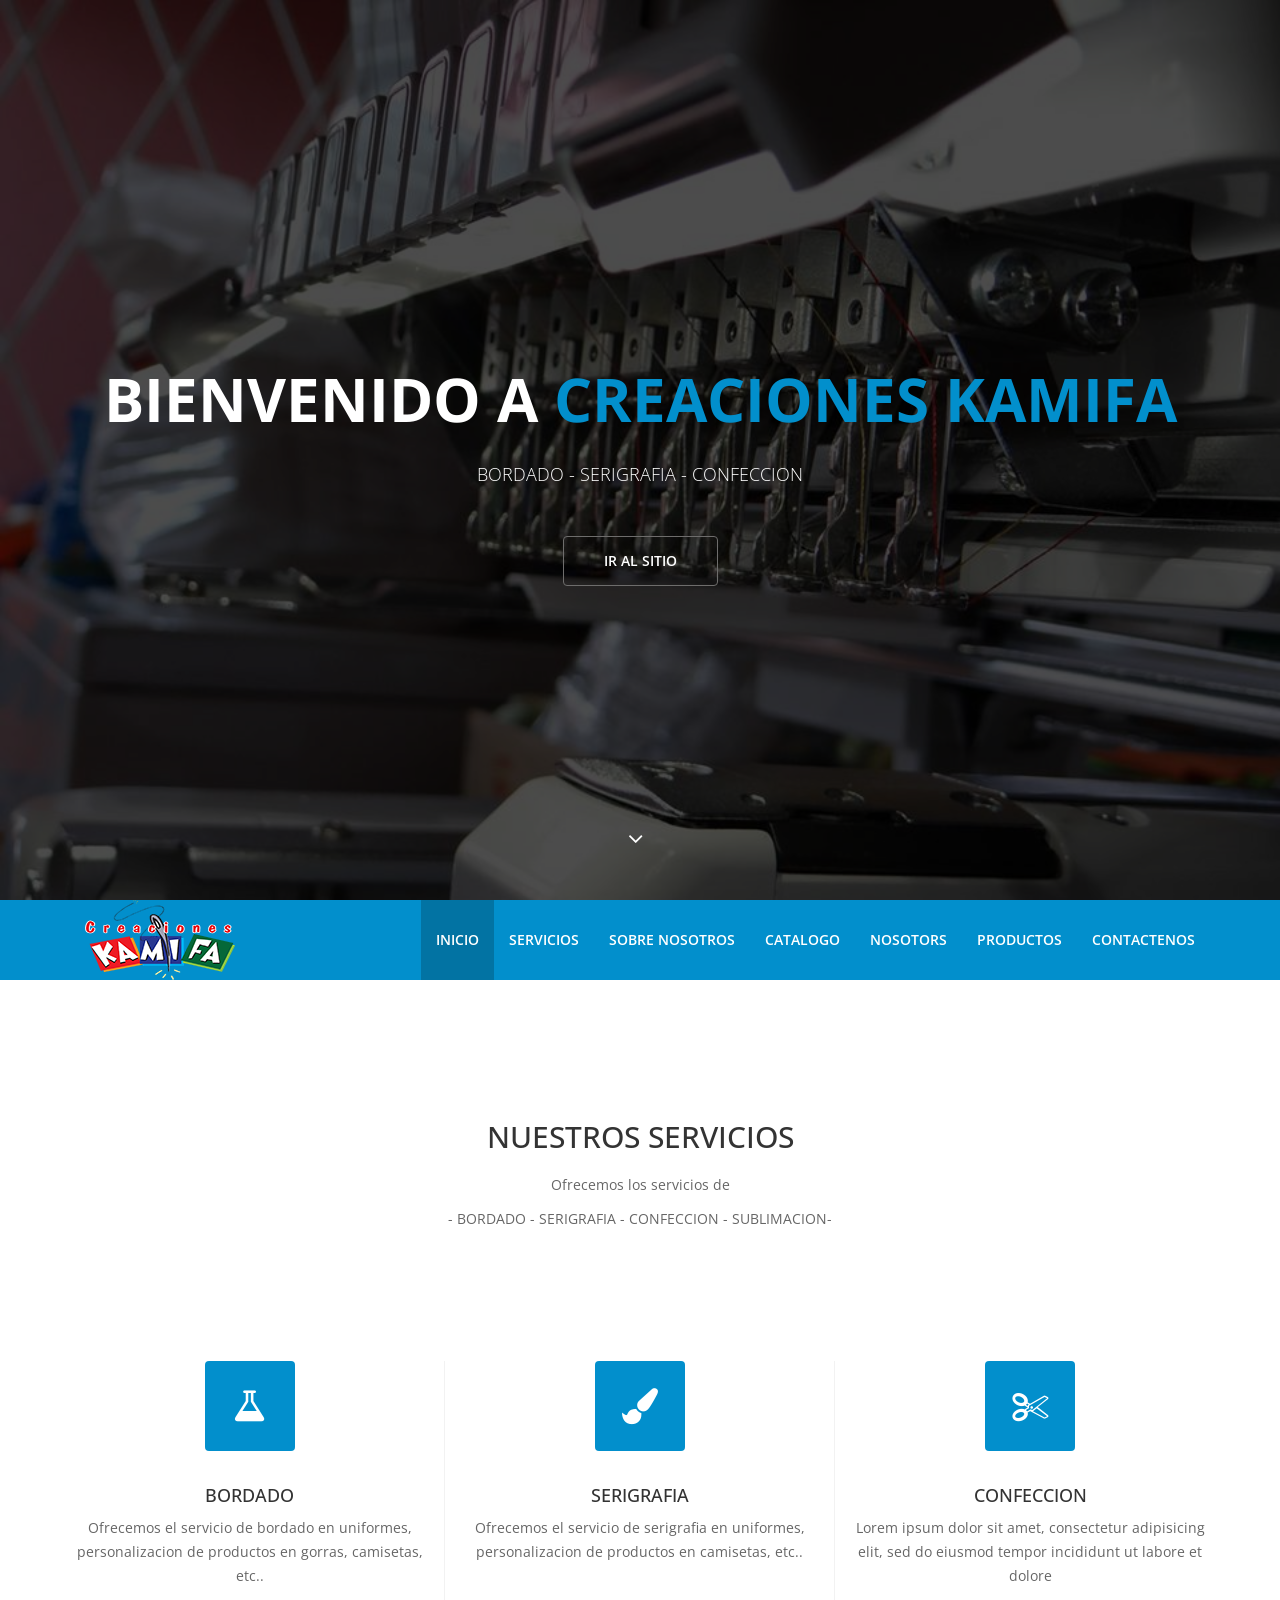
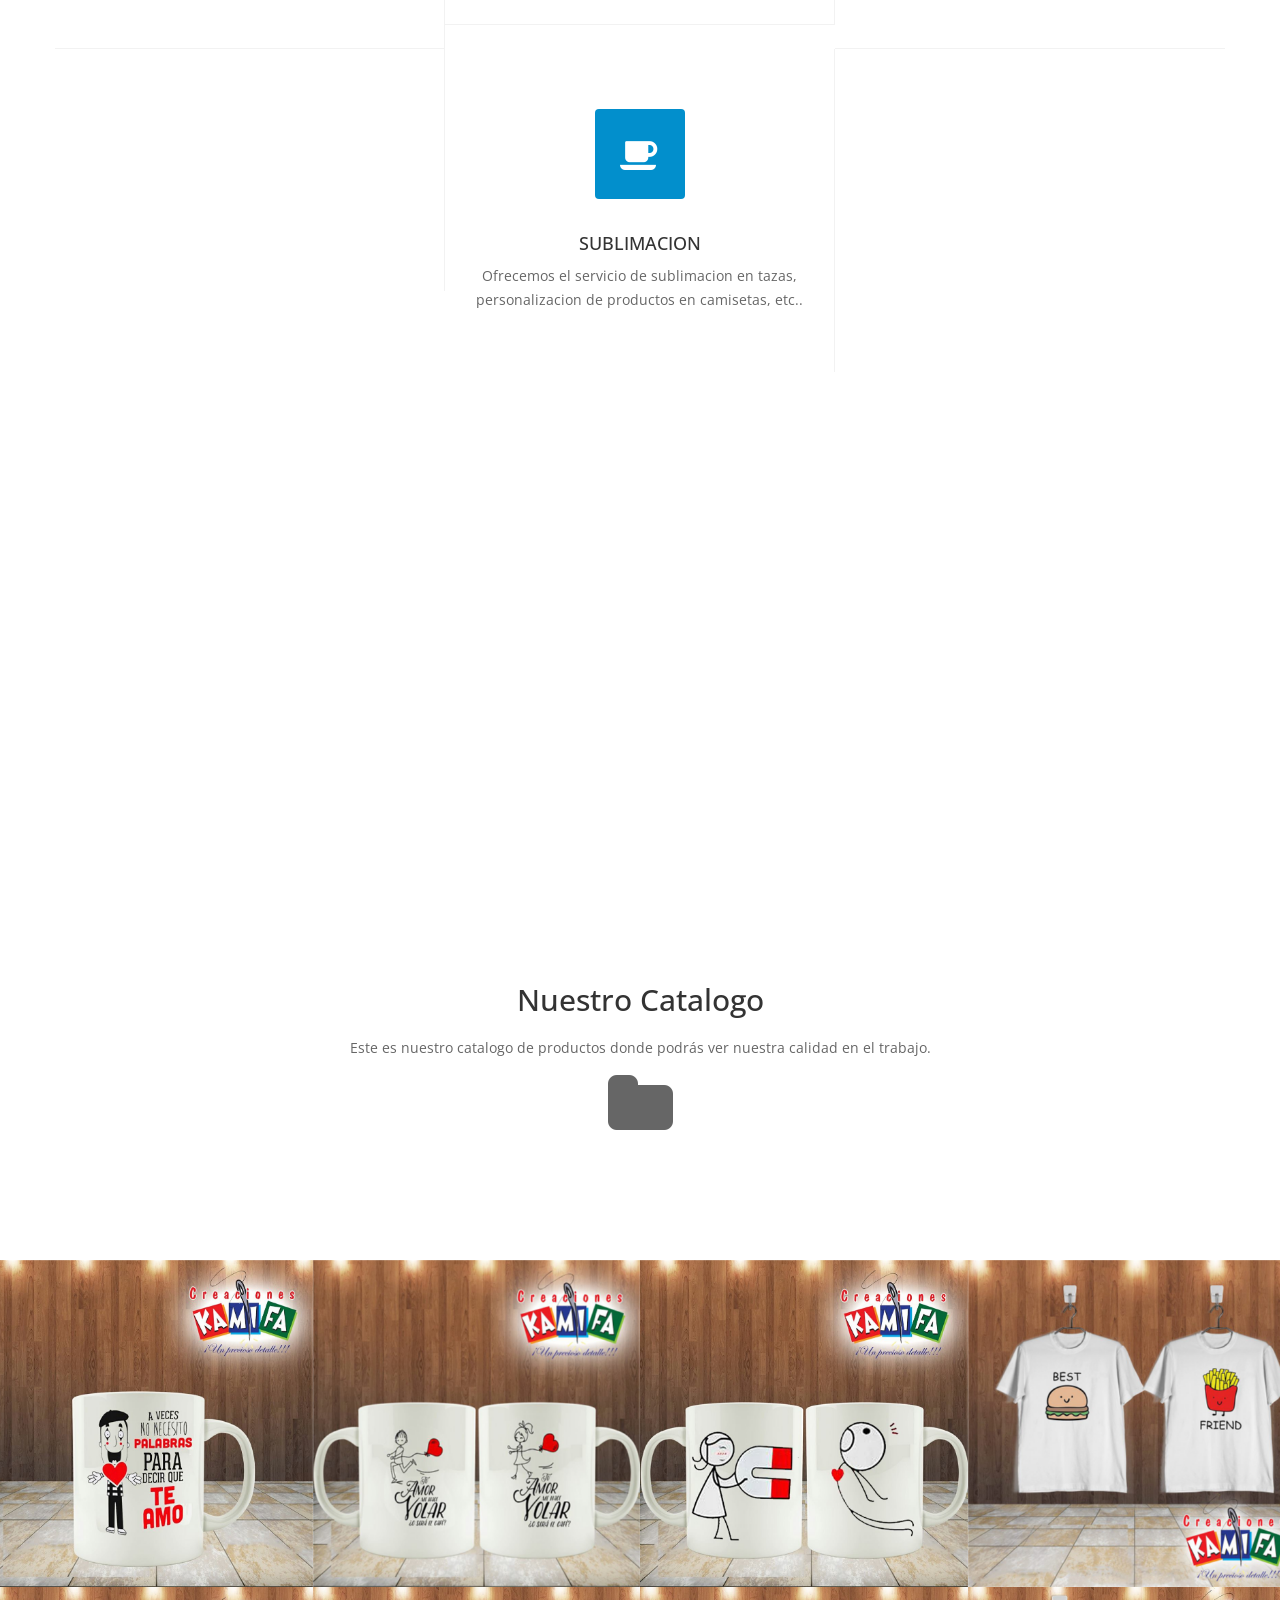
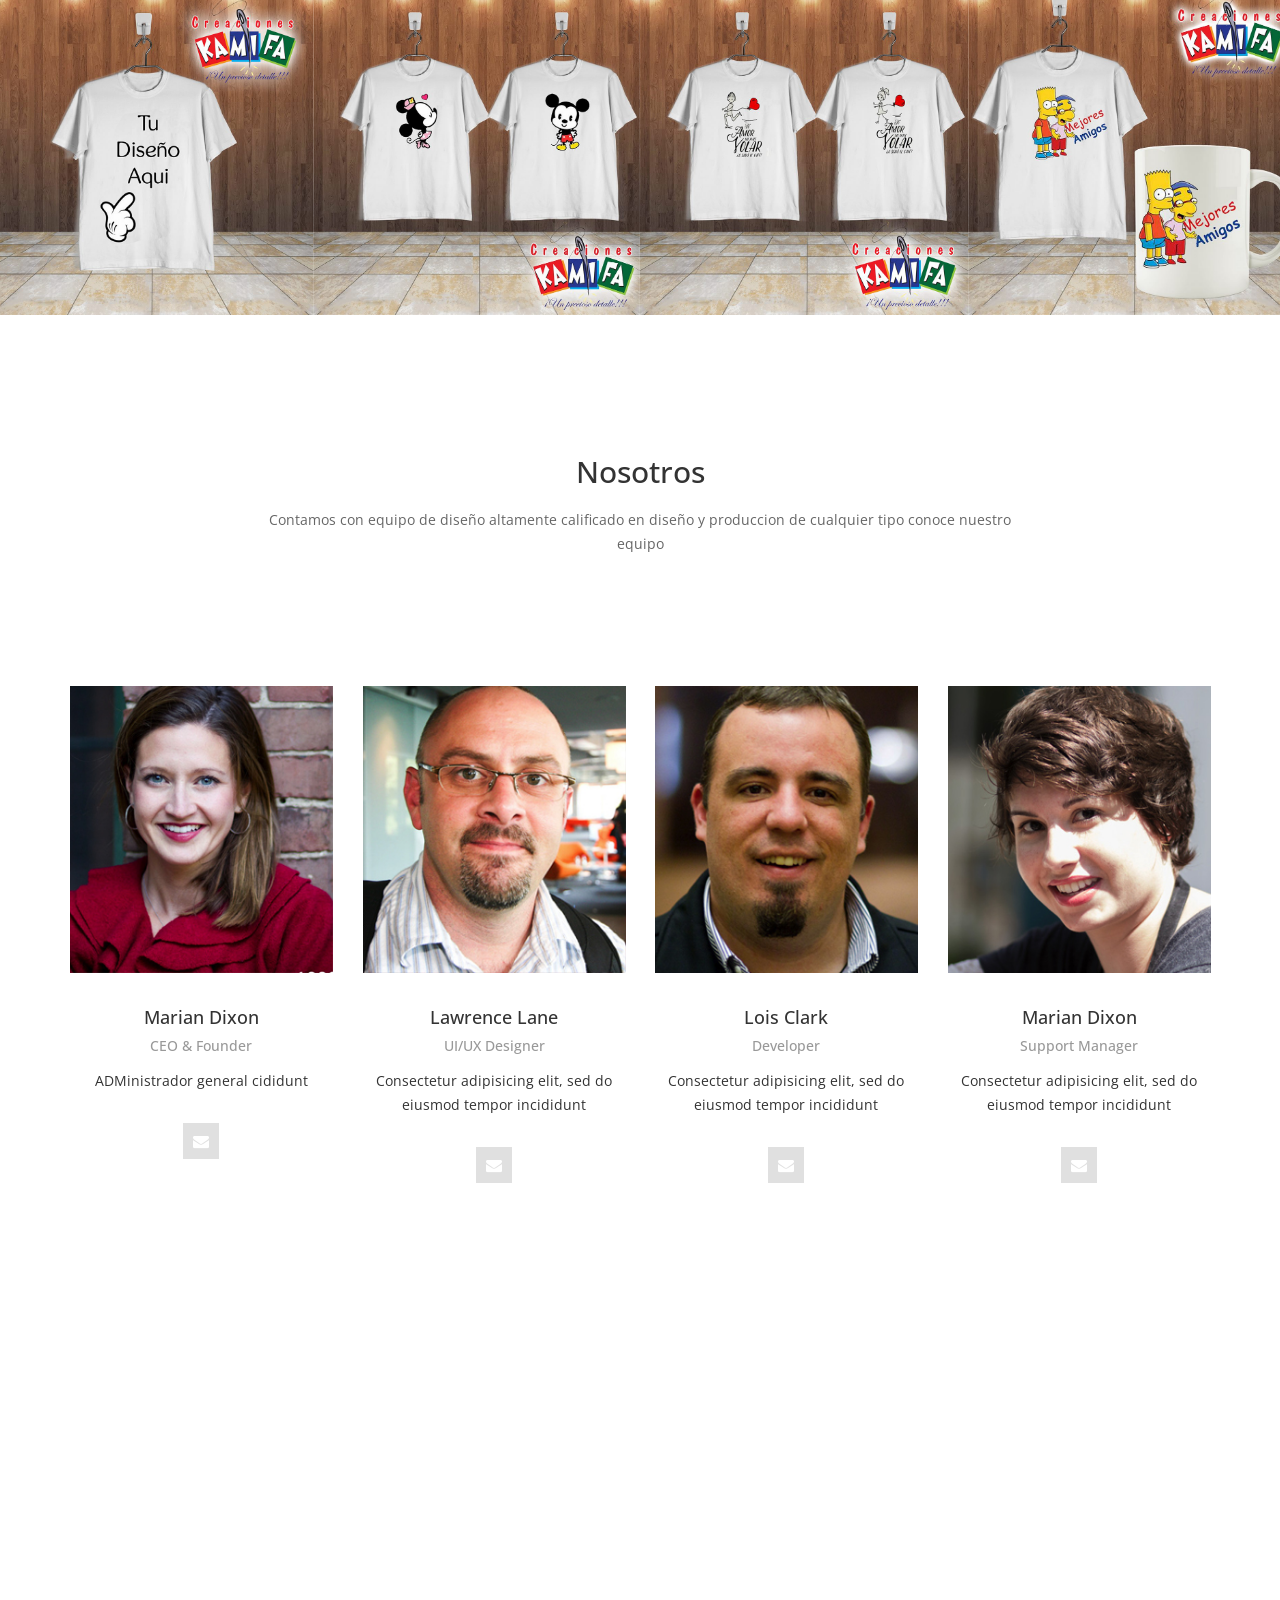
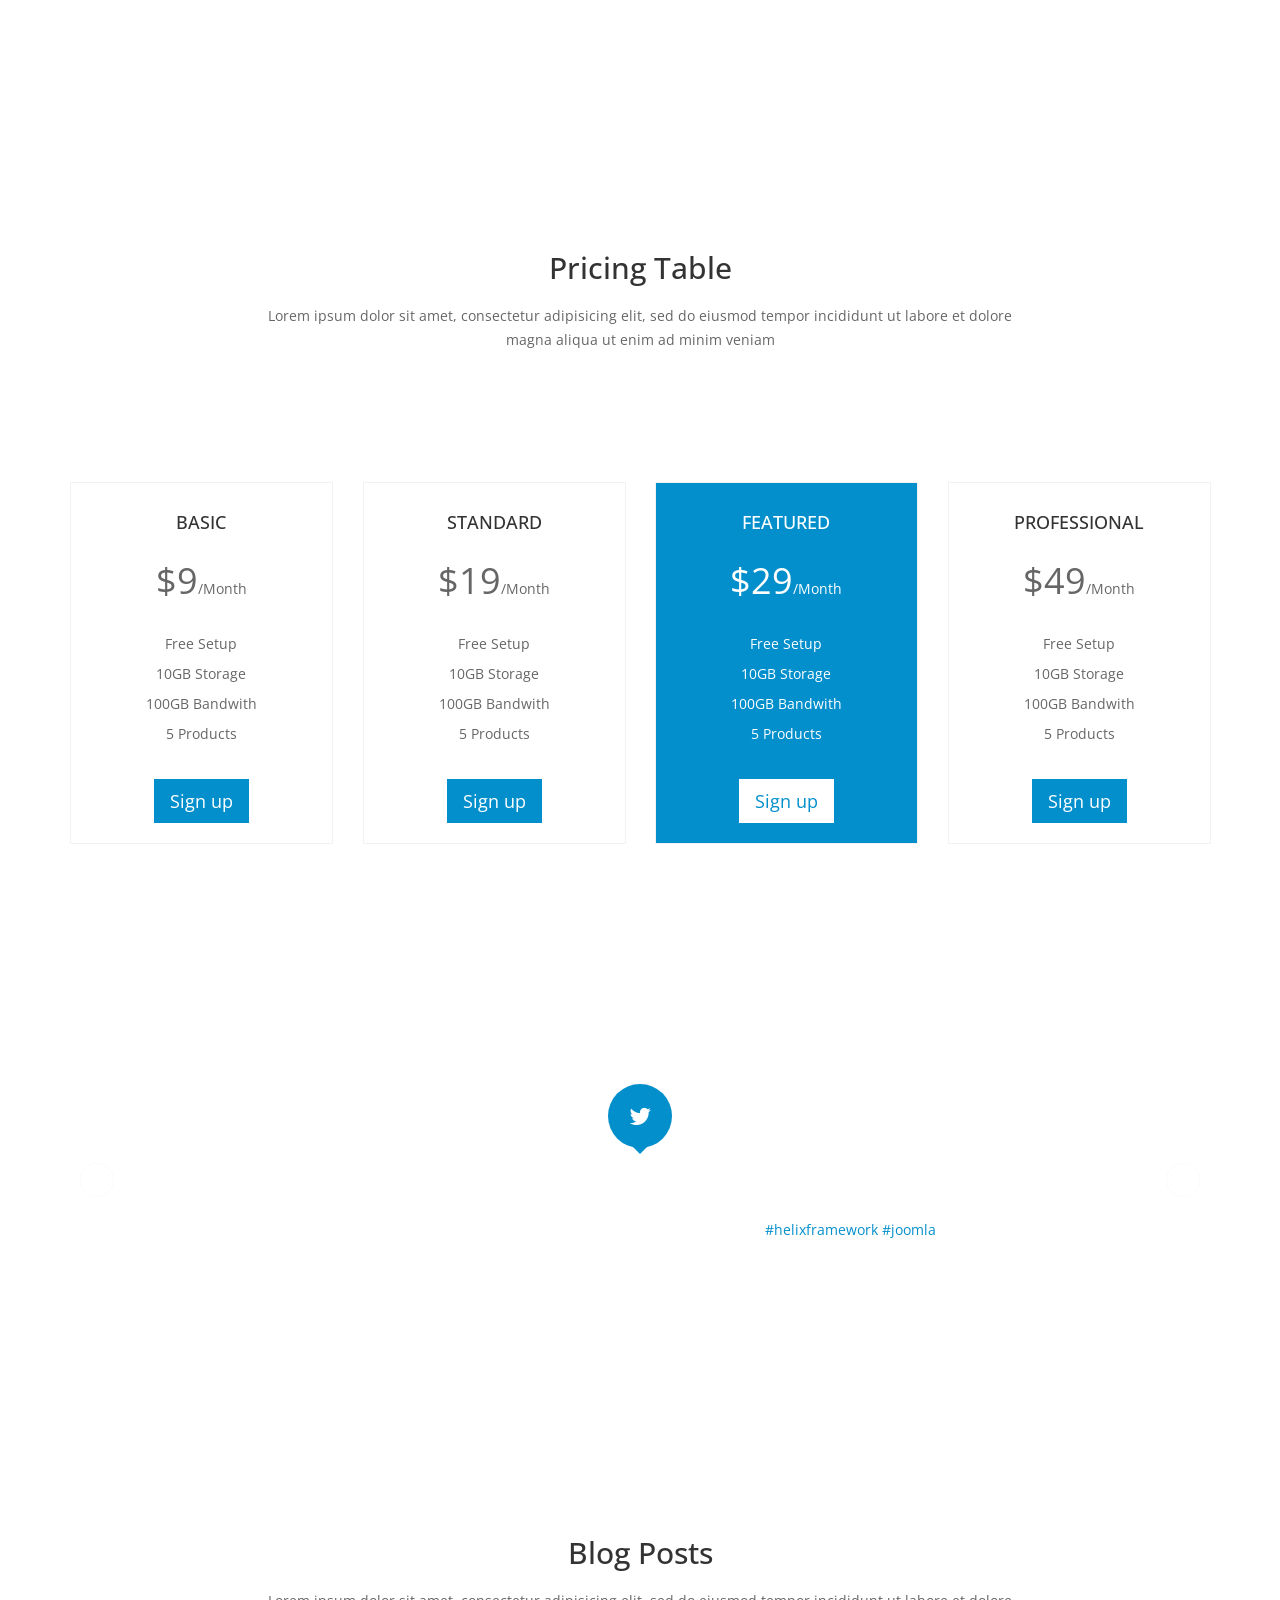
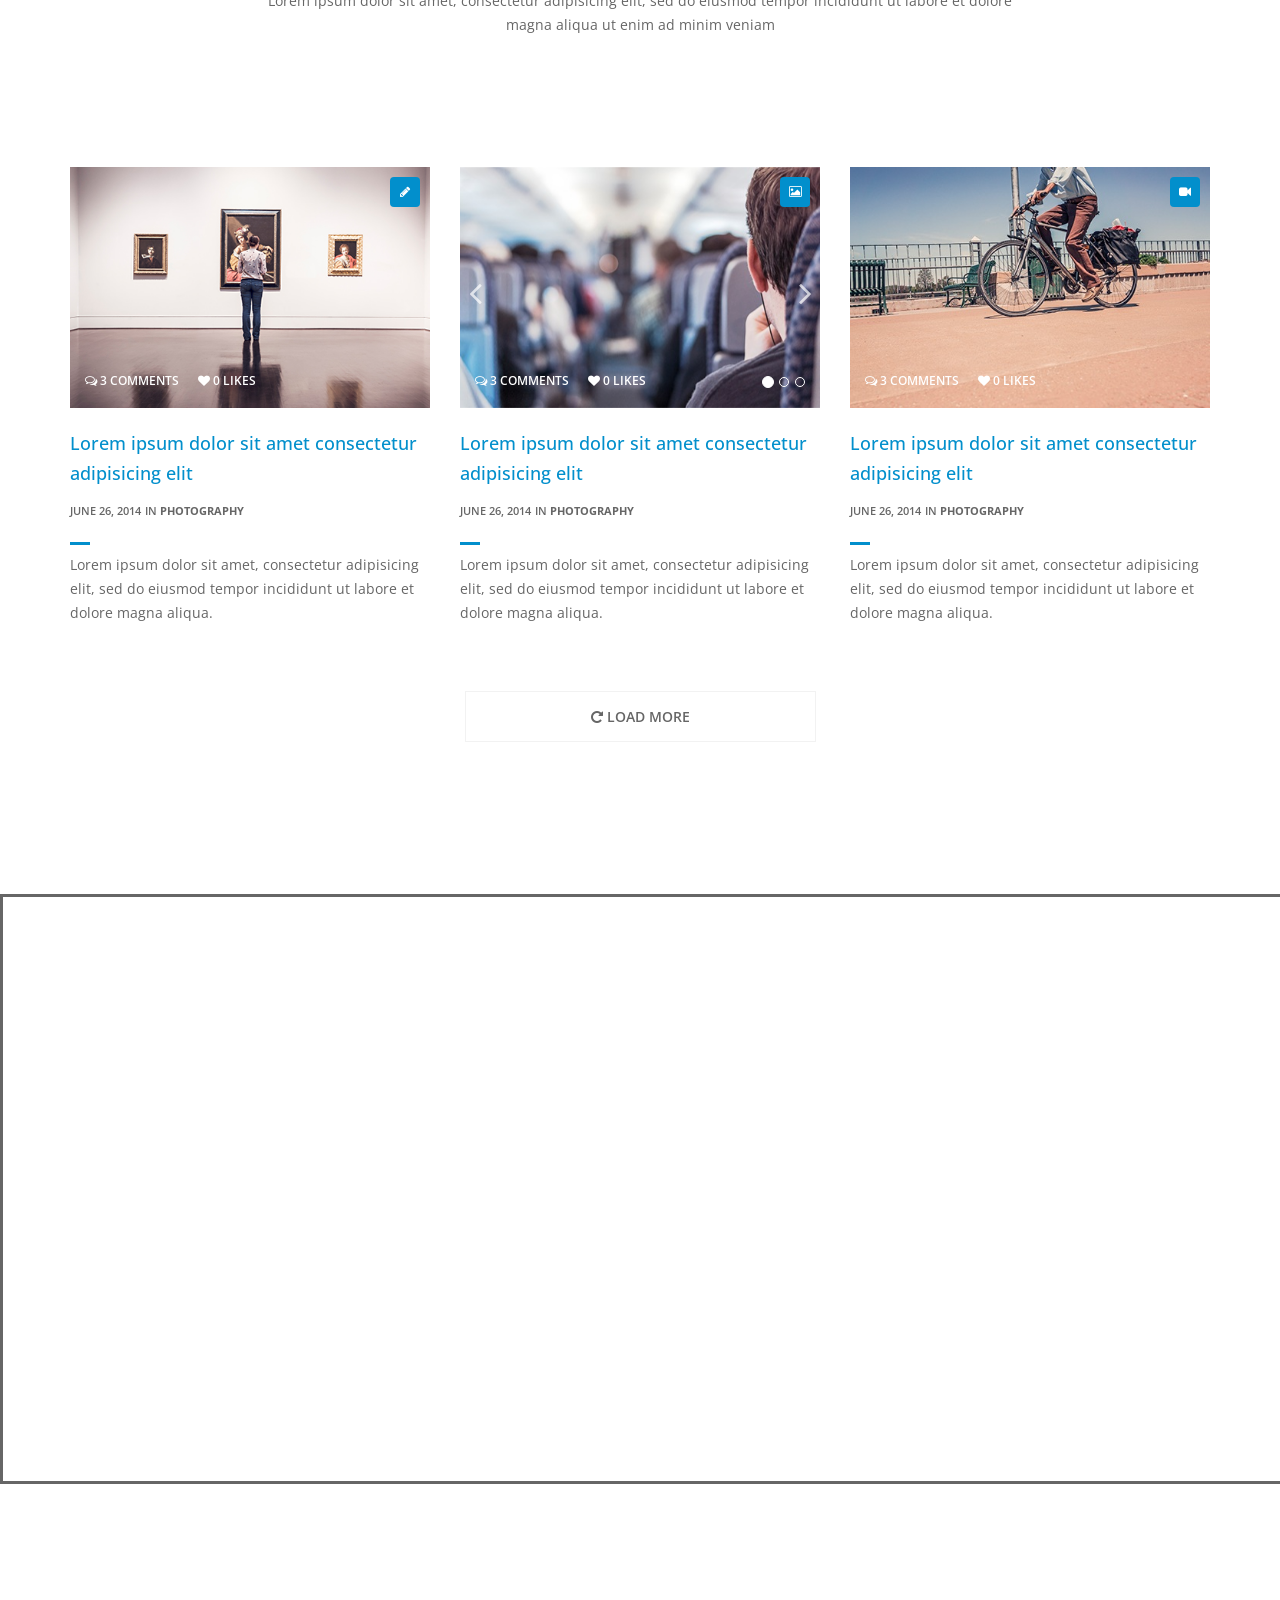
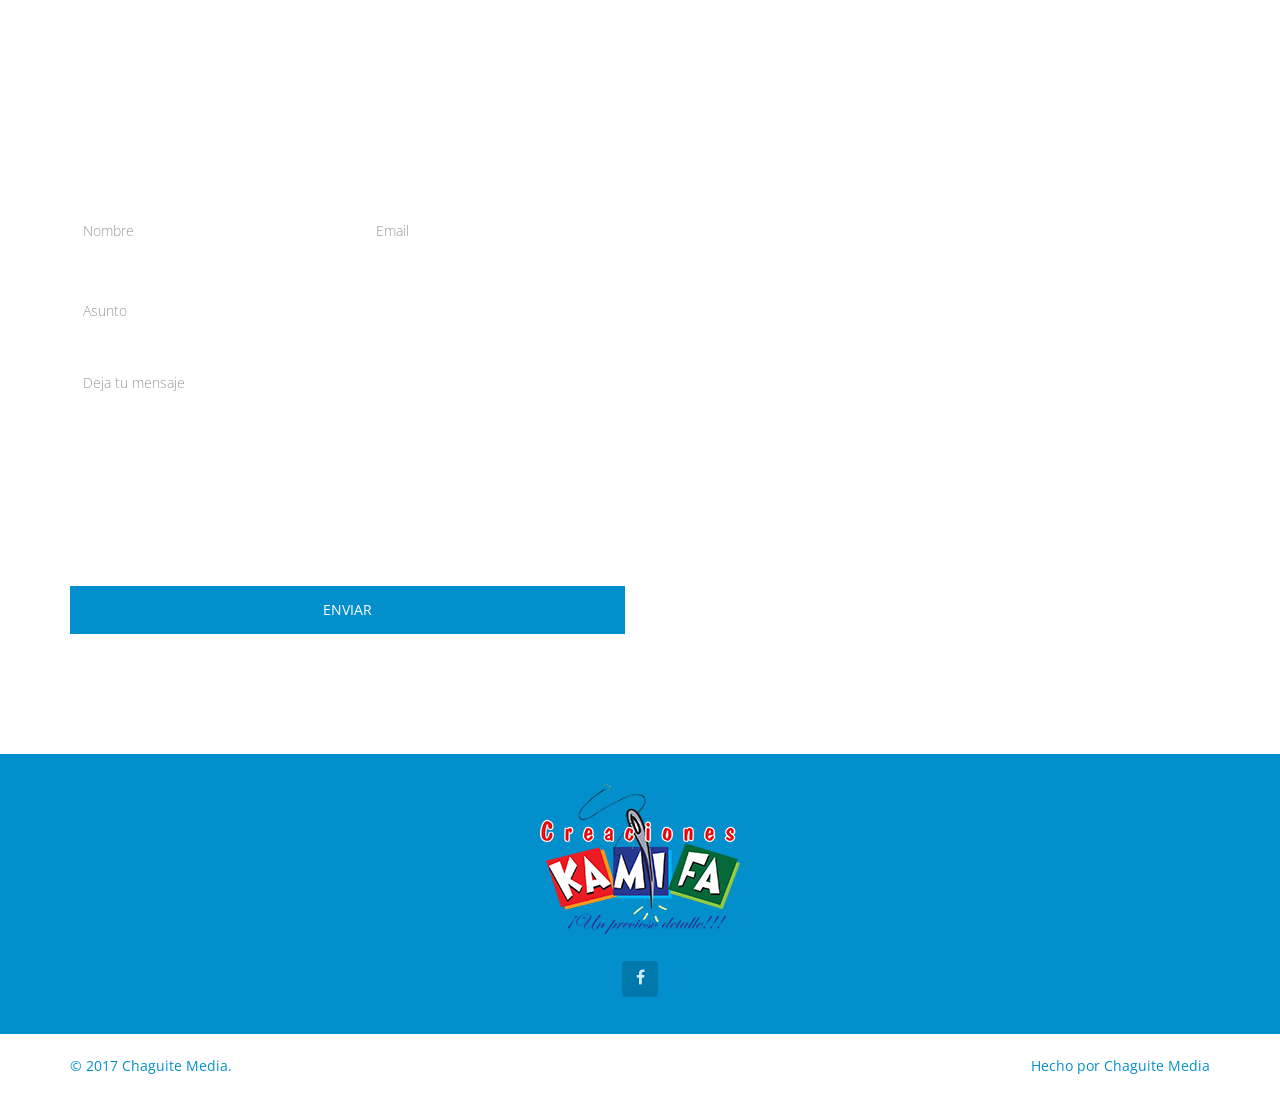
==== commit a6587977: "equipo" ====
--- a/template/index.html
+++ b/template/index.html
@@ -373,7 +373,7 @@
       <div class="row">
         <div class="heading text-center col-sm-8 col-sm-offset-2 wow fadeInUp" data-wow-duration="1200ms" data-wow-delay="300ms">
           <h2>Nosotros</h2>
-          <p>Lorem ipsum dolor sit amet, consectetur adipisicing elit, sed do eiusmod tempor incididunt ut labore et dolore magna aliqua ut enim ad minim veniam</p>
+          <p>Contamos con equipo de diseño altamente calificado en diseño y produccion de cualquier tipo conoce nuestro equipo</p>
         </div>
       </div>
       <div class="team-members">
@@ -686,7 +686,7 @@
       
       
       
-   <div id="map" style="margin-left:0px; width:1348px; height: 590px; border: solid;   "></div>
+   <div id="map" style="margin-left:0px; width:1500px; height: 590px; border: solid;   "></div>
     <div id="contact-us" class="parallax">
       <div class="container">
         <div class="row">
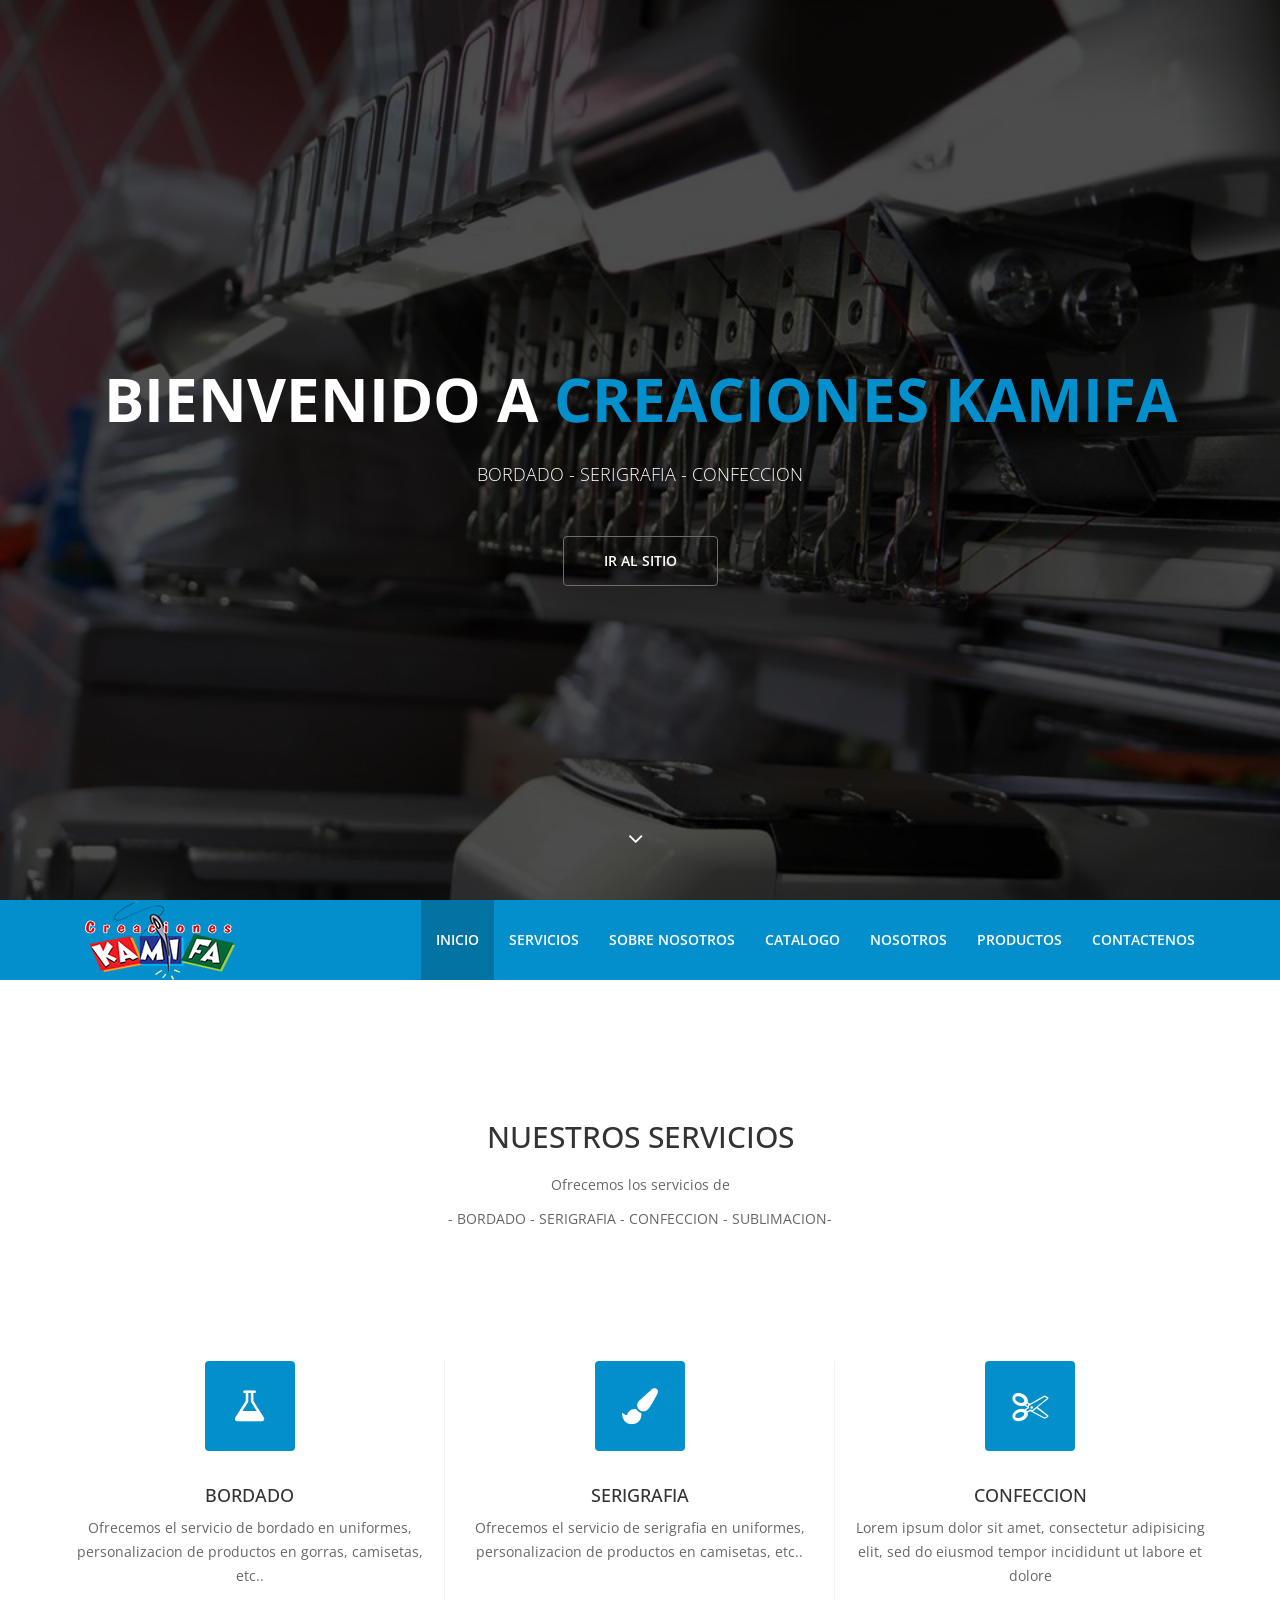
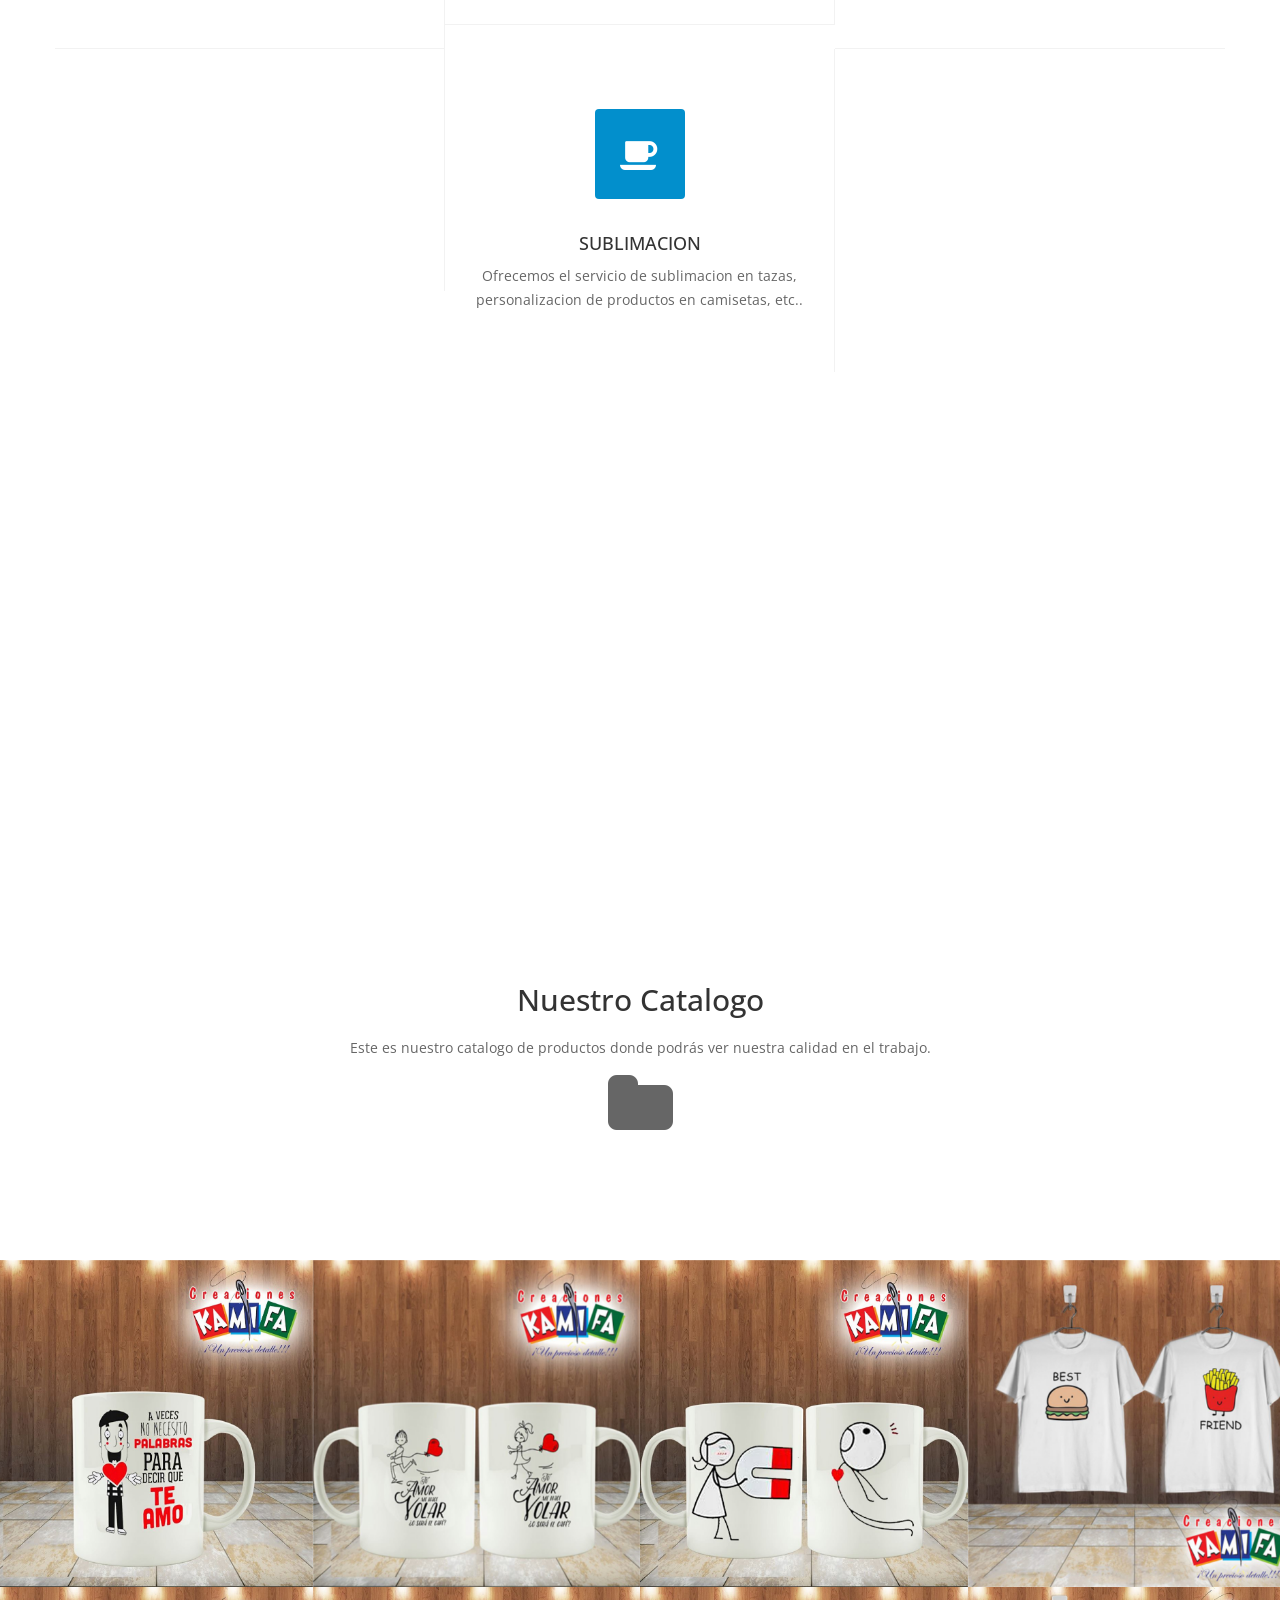
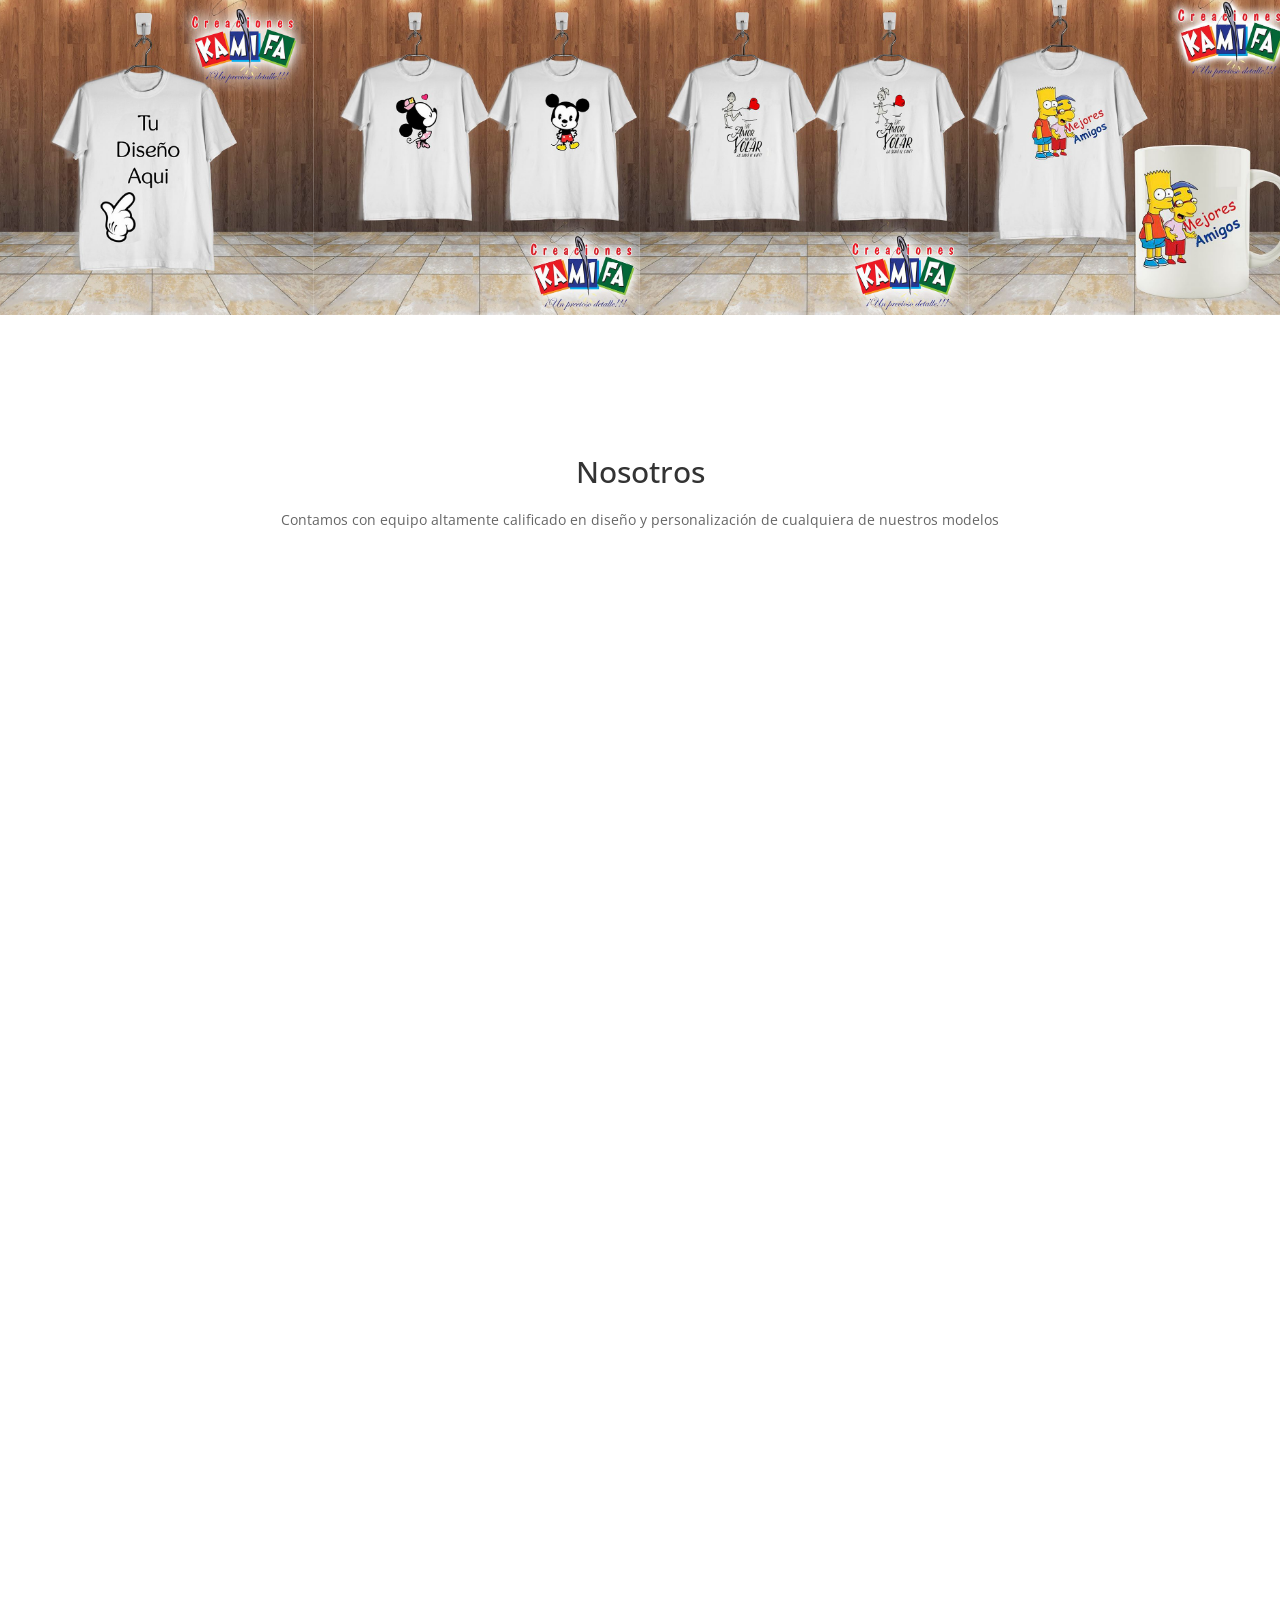
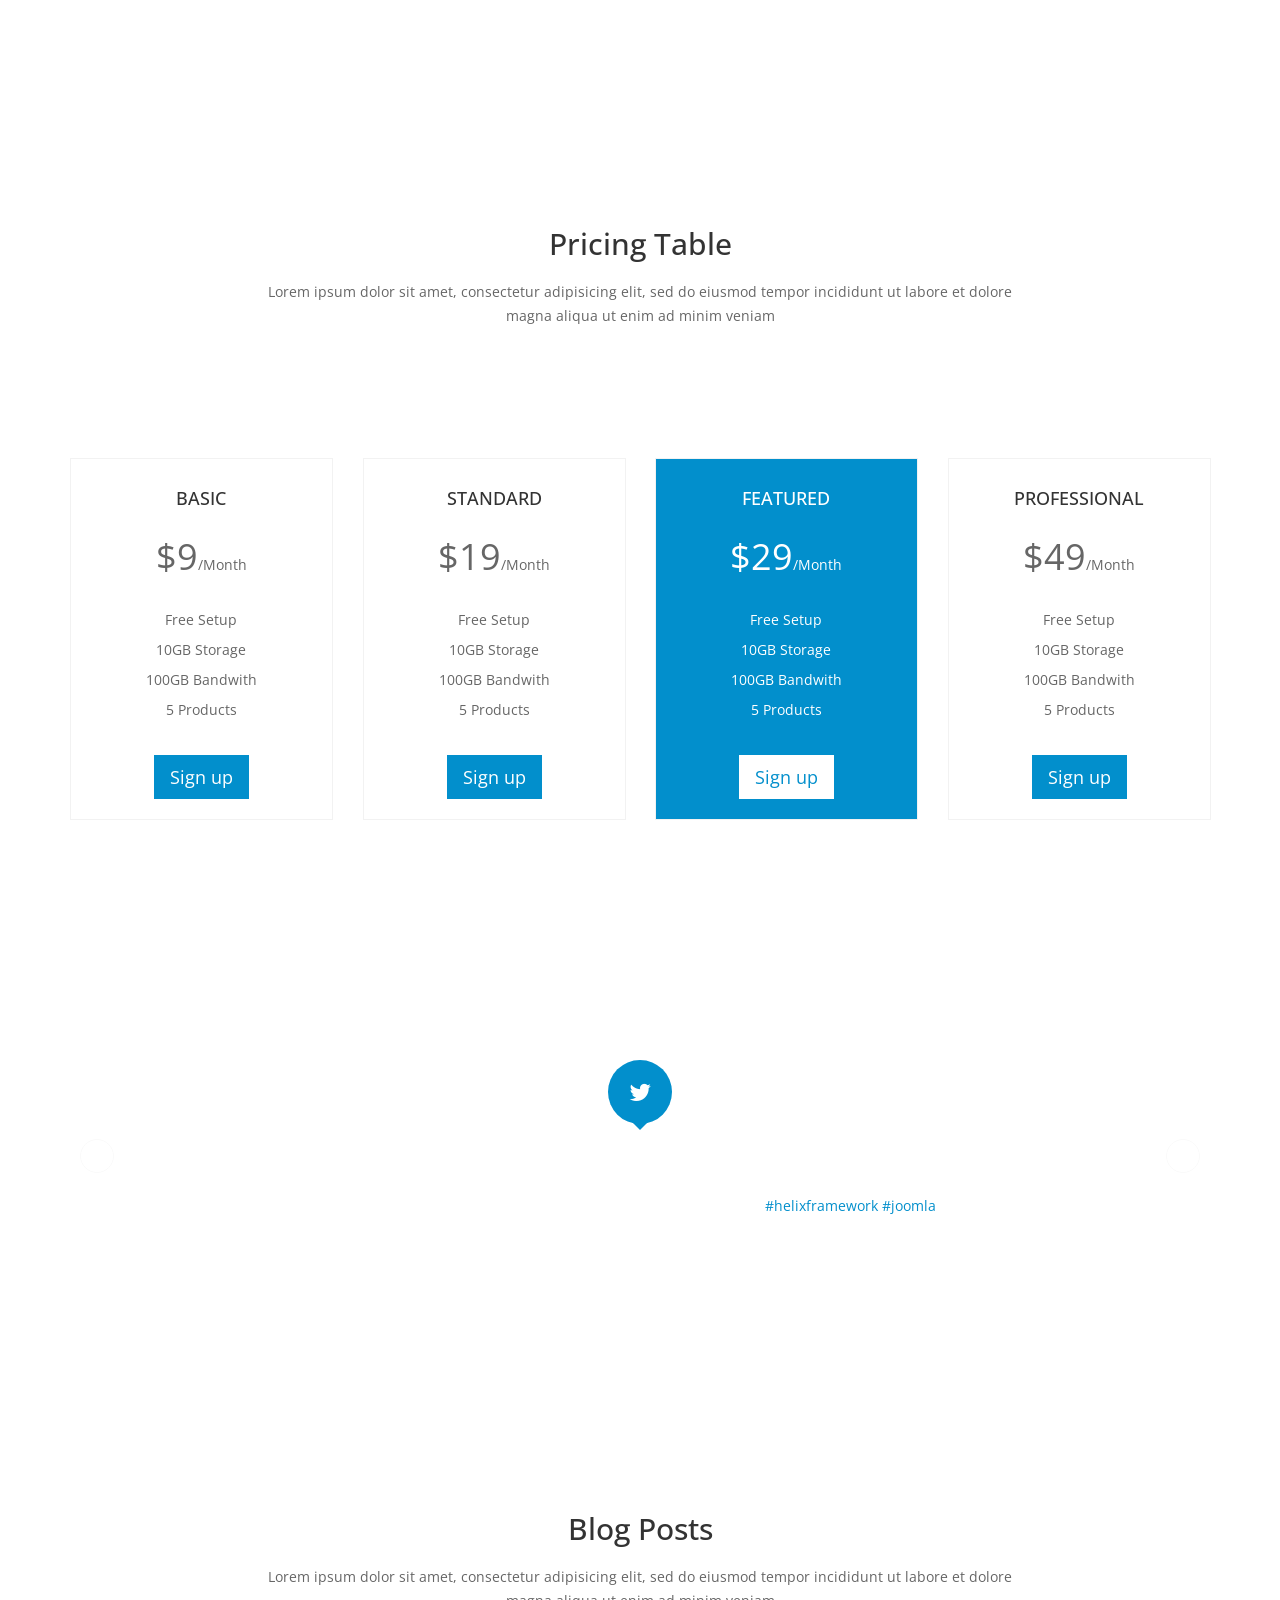
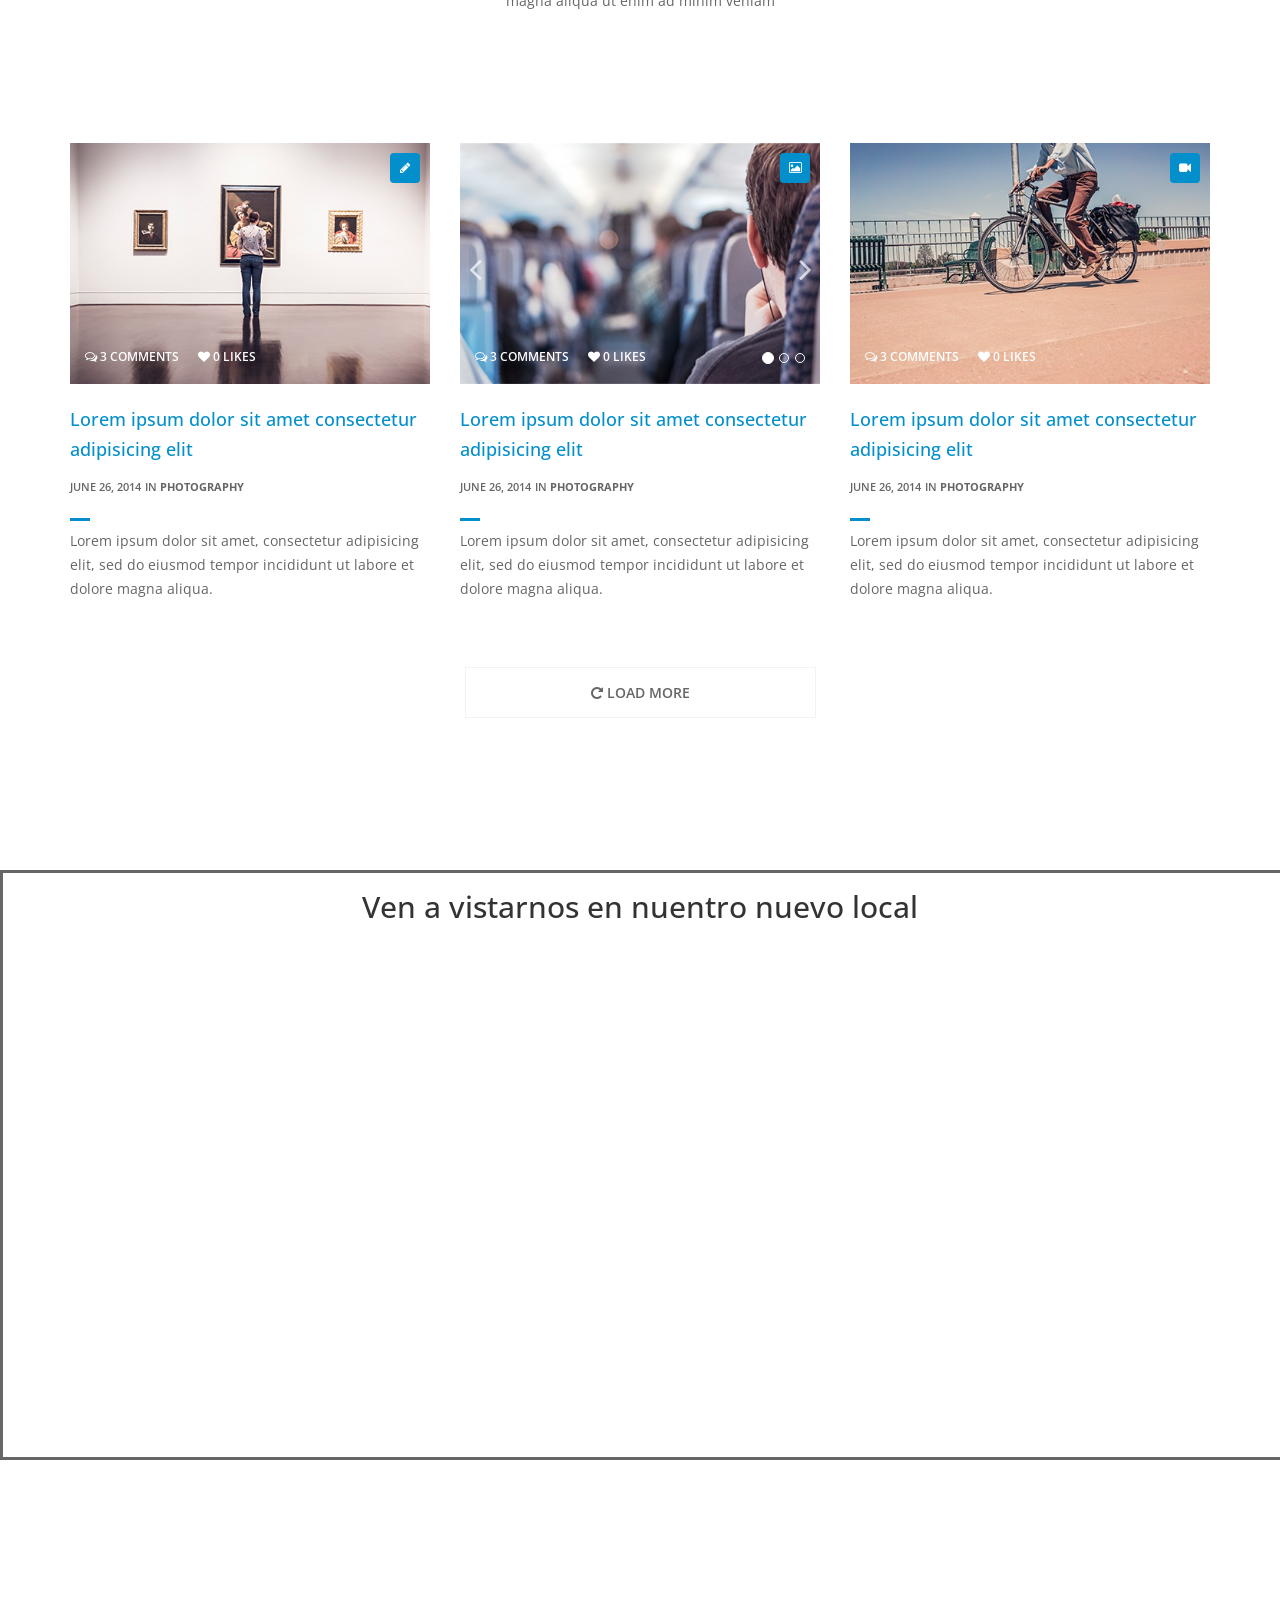
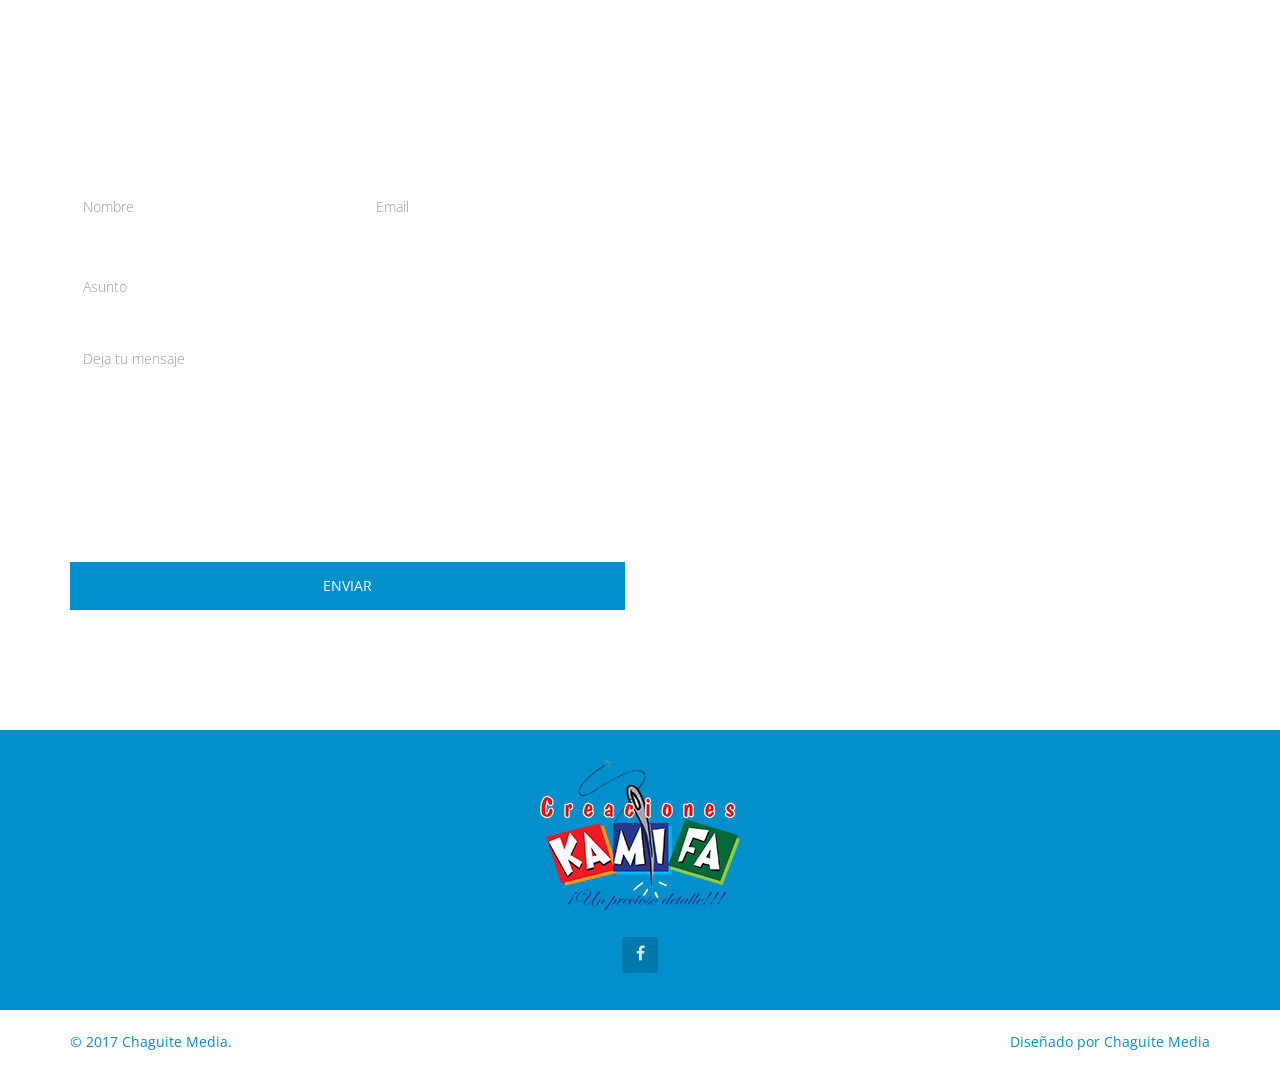
==== commit 75d16b8c: "Titulos y mas" ====
--- a/template/index.html
+++ b/template/index.html
@@ -82,7 +82,7 @@
             <li class="scroll"><a href="#services">SERVICIOS</a></li> 
             <li class="scroll"><a href="#about-us">SOBRE NOSOTROS</a></li>                     
             <li class="scroll"><a href="#portfolio">CATALOGO</a></li>
-            <li class="scroll"><a href="#team">NOSOTORS</a></li>
+            <li class="scroll"><a href="#team">NOSOTROS</a></li>
             <li class="scroll"><a href="#blog">PRODUCTOS</a></li>
             <li class="scroll"><a href="#contact">CONTACTENOS</a></li>       
           </ul>
@@ -373,7 +373,7 @@
       <div class="row">
         <div class="heading text-center col-sm-8 col-sm-offset-2 wow fadeInUp" data-wow-duration="1200ms" data-wow-delay="300ms">
           <h2>Nosotros</h2>
-          <p>Contamos con equipo de diseño altamente calificado en diseño y produccion de cualquier tipo conoce nuestro equipo</p>
+          <p>Contamos con equipo altamente calificado en diseño y personalización de cualquiera de nuestros modelos</p>
         </div>
       </div>
       <div class="team-members">
@@ -685,7 +685,9 @@
       
       
       
-      
+     <div class="heading text-center col-sm-8 col-sm-offset-2 wow fadeInUp" data-wow-duration="1200ms" data-wow-delay="300ms">
+          <h2>Ven a vistarnos en nuentro nuevo local</h2>
+        </div>
    <div id="map" style="margin-left:0px; width:1500px; height: 590px; border: solid;   "></div>
     <div id="contact-us" class="parallax">
       <div class="container">
@@ -762,7 +764,7 @@
             <p>&copy; 2017 Chaguite Media.</p>
           </div>
           <div class="col-sm-6">
-            <p class="pull-right">Hecho por Chaguite Media</a></p>
+            <p class="pull-right">Diseñado por Chaguite Media</a></p>
           </div
         </div>
       </div>
